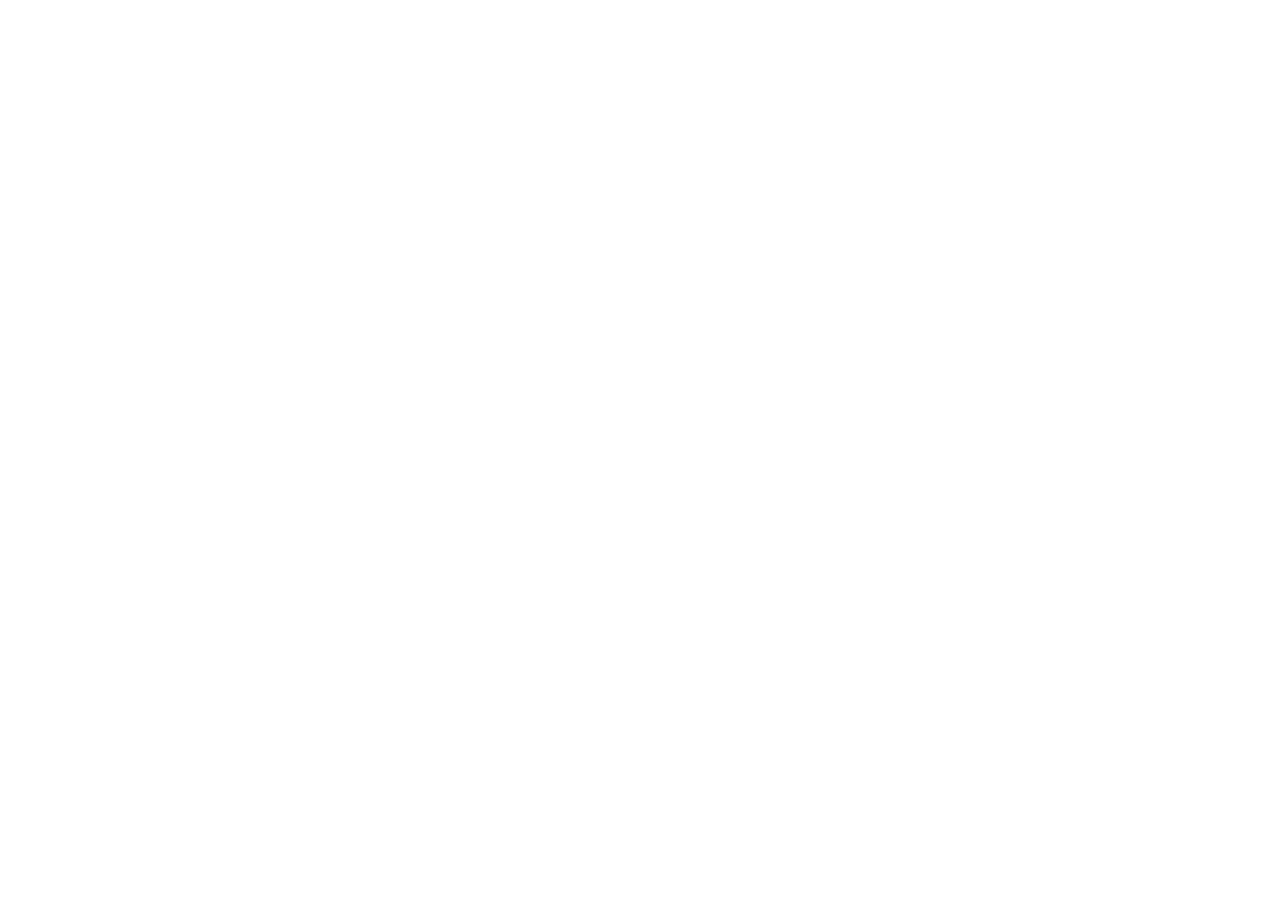
==== A3/index.html @ 564e5722 "a3base" ====
<!DOCTYPE html>
<html lang="en">
<head>
    <meta charset="UTF-8">
    <meta name="viewport" content="width=device-width, initial-scale=1.0">
    <title>The Story of C.L. Wragge</title>

<!-- Base reset and customised stylesheet links -->
    <link rel="stylesheet" href="reset.css" />
    <link rel="stylesheet" href="style.css" />
<!-- Defer ensures execution after DOM parsing -->
    <script src="script.js" defer></script>
</head>
<body>
    
</body>
</html>
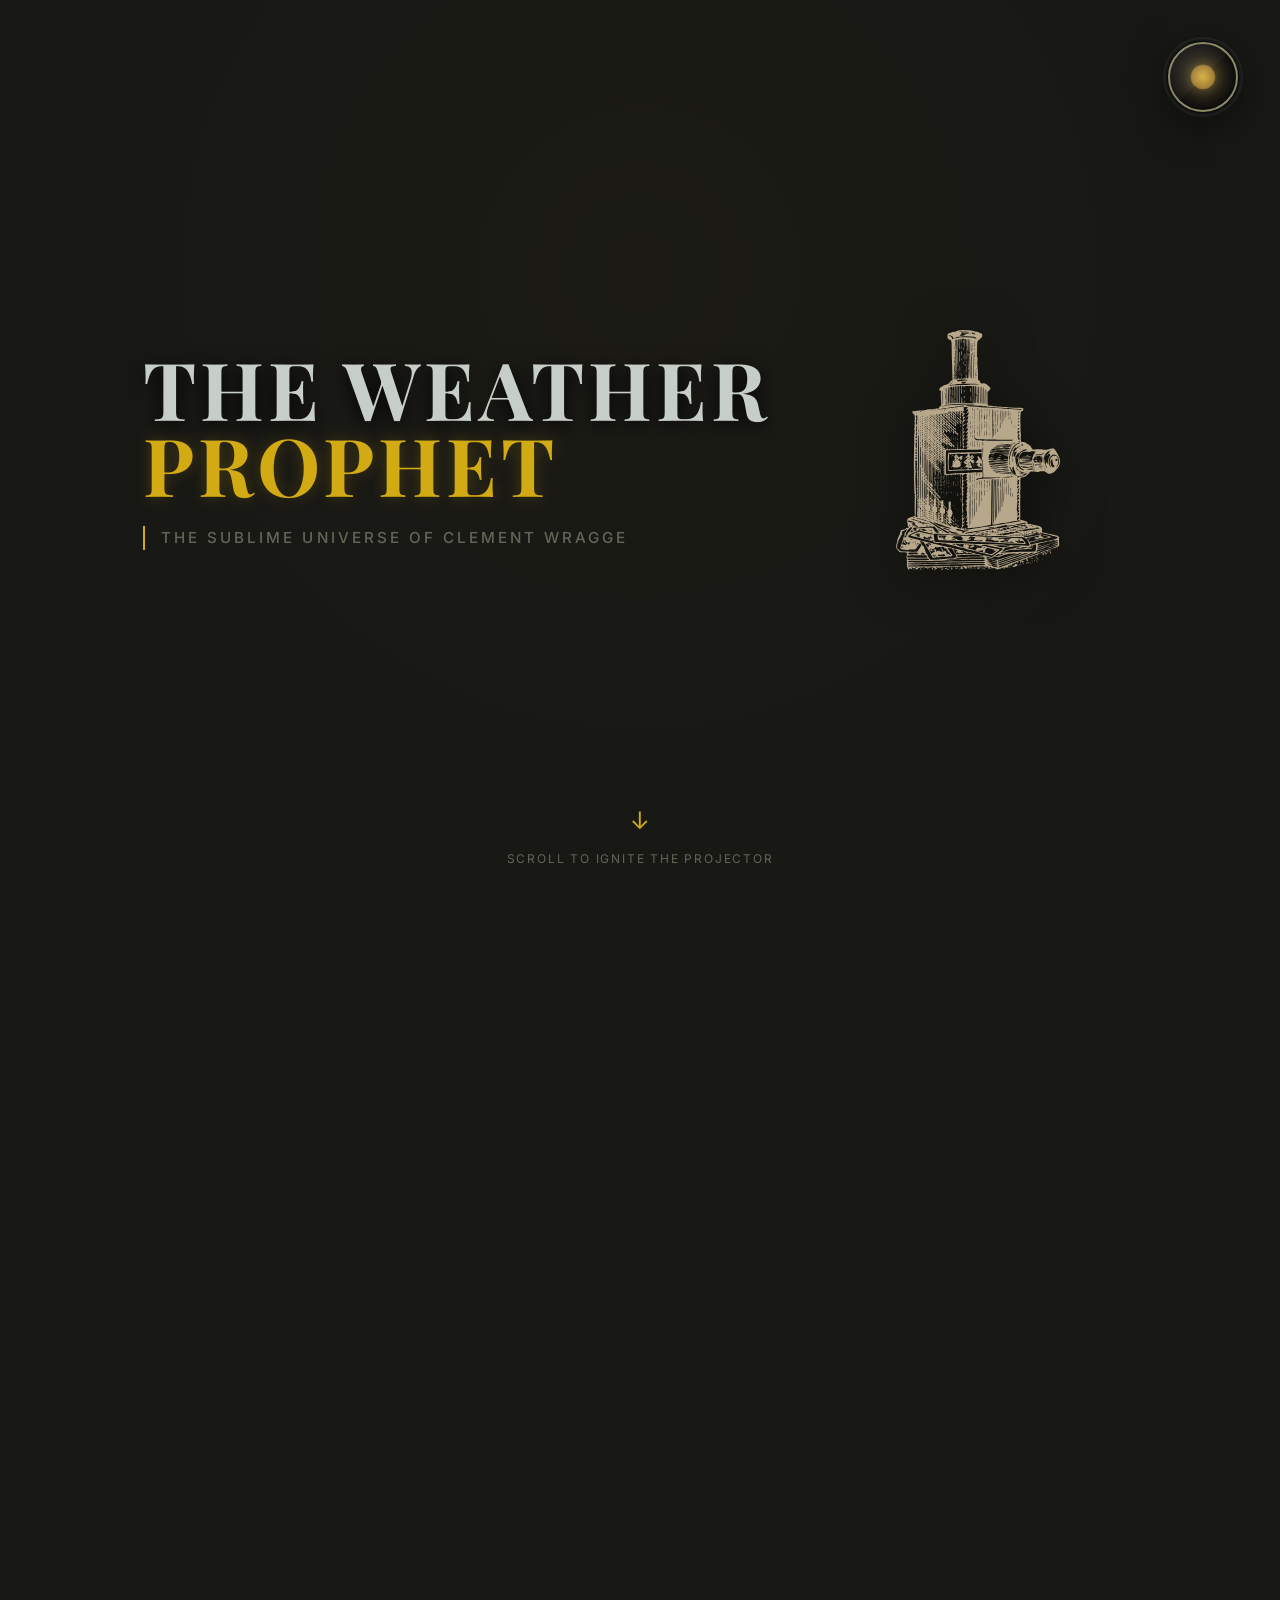
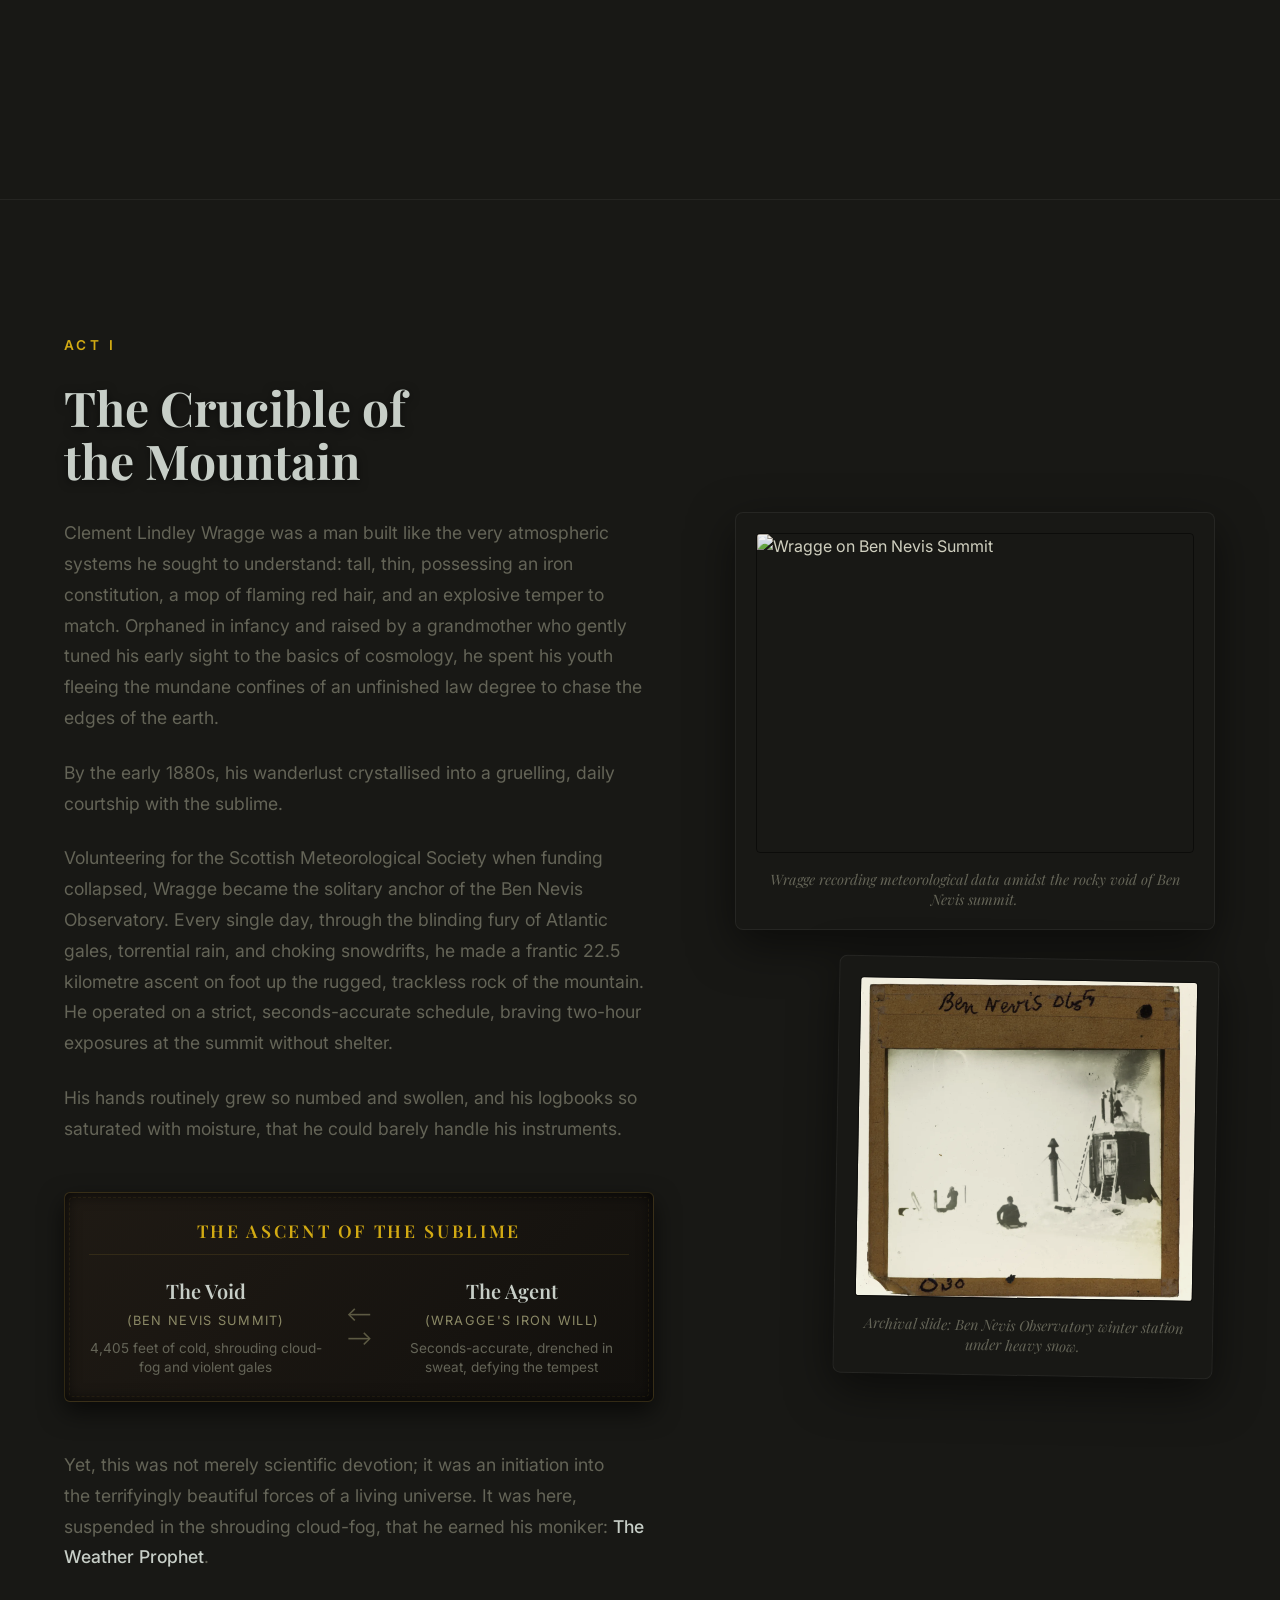
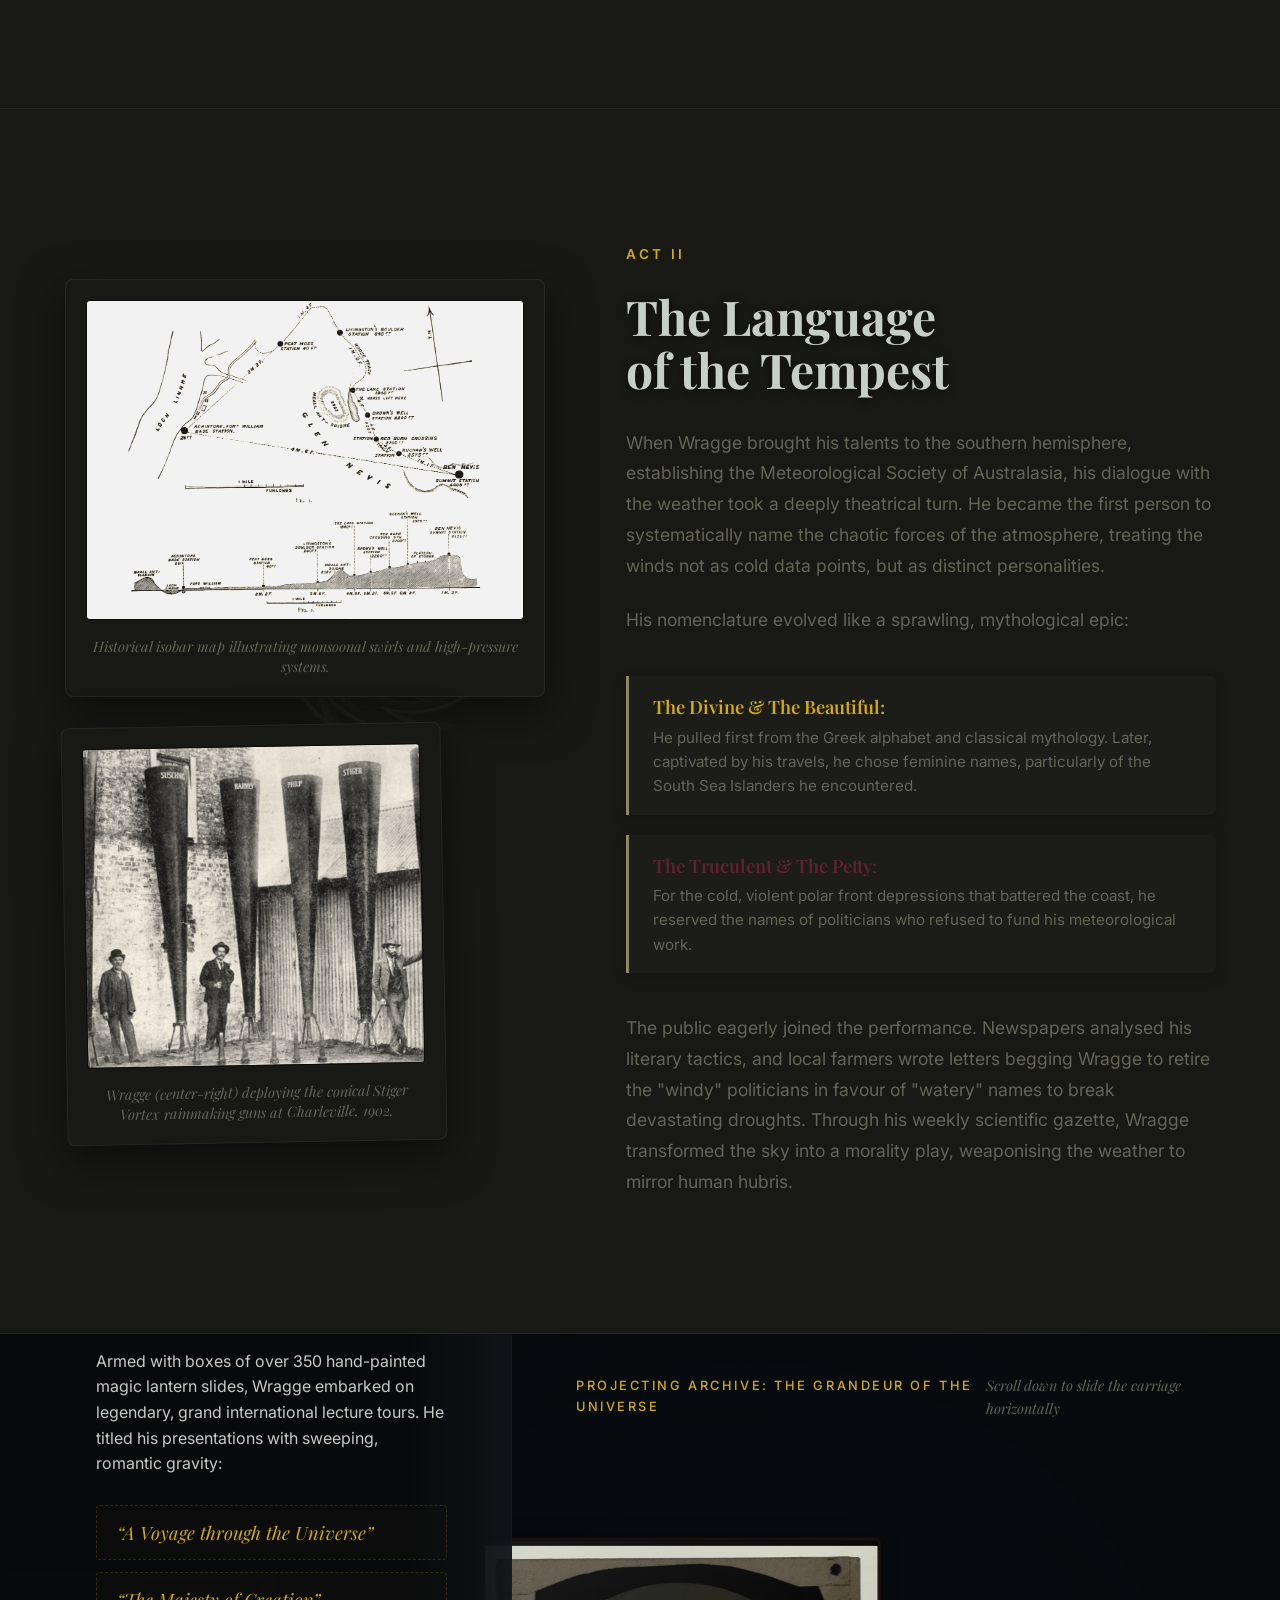
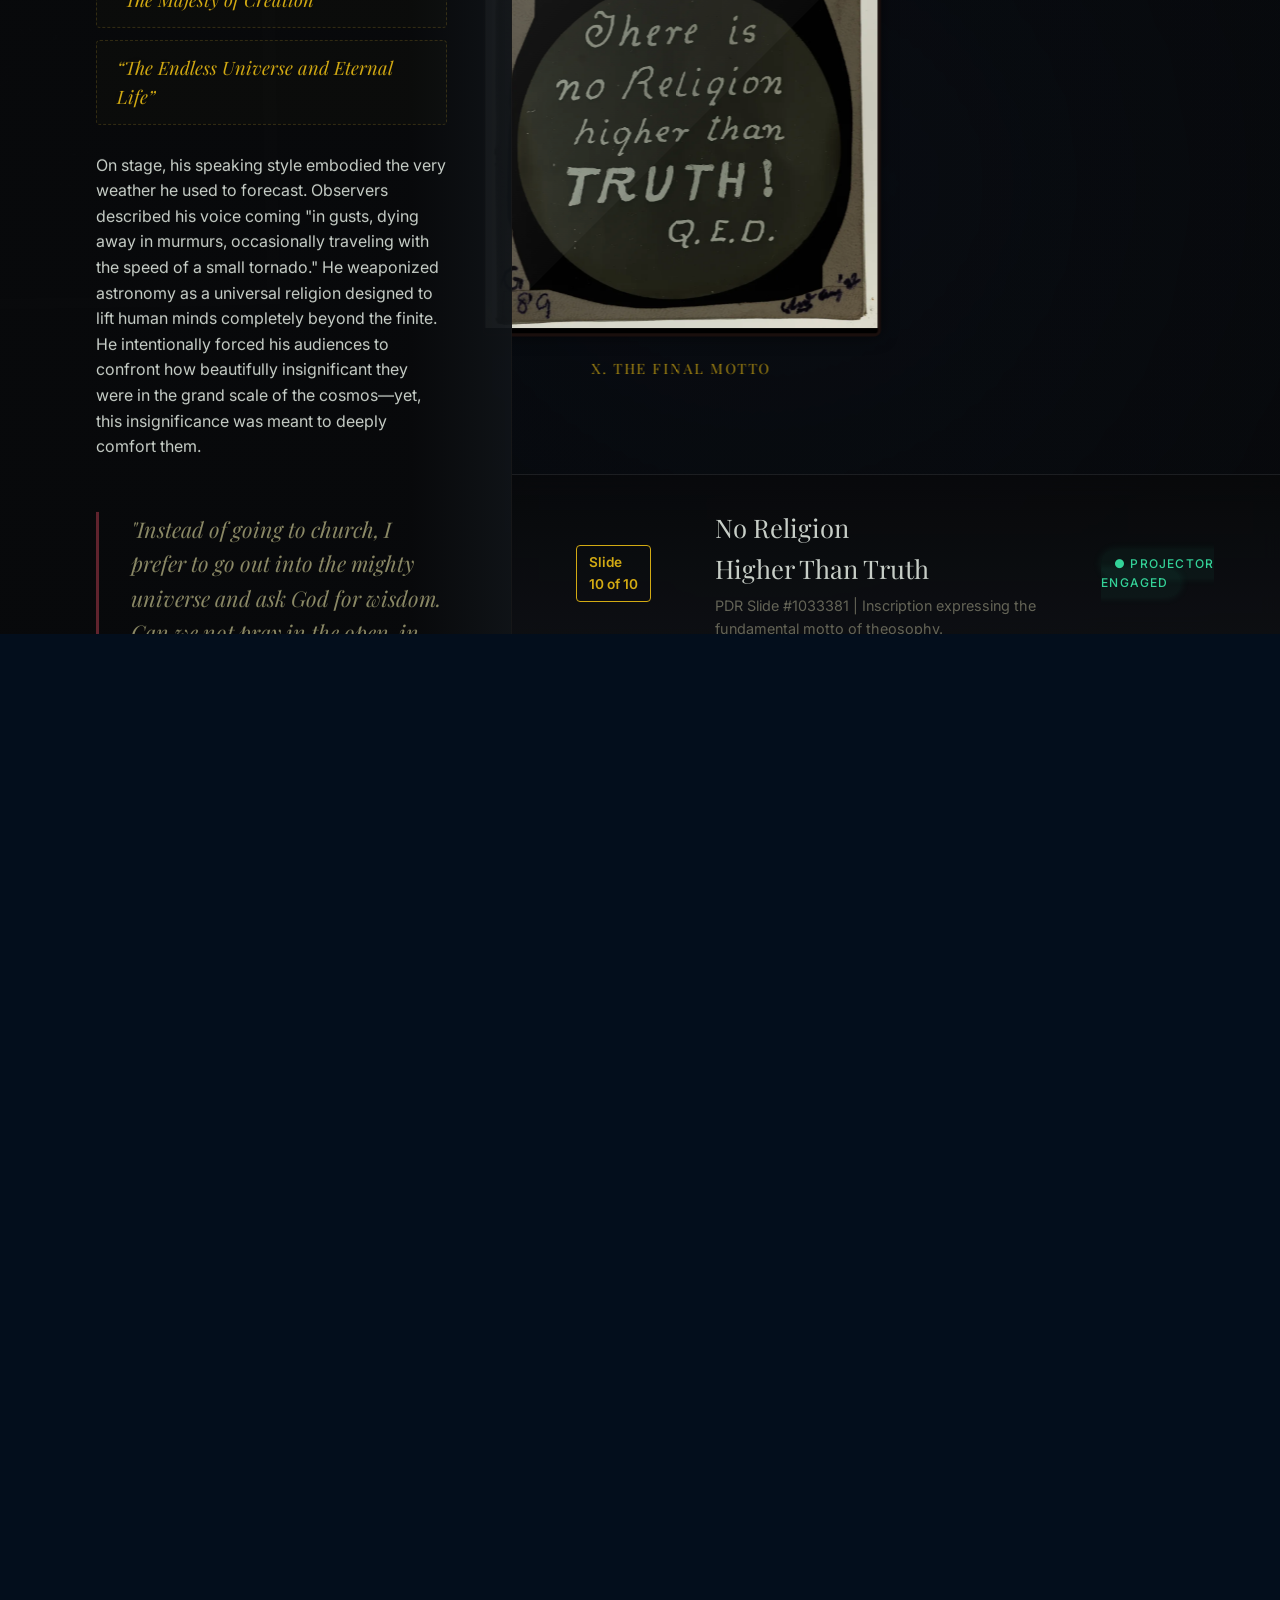
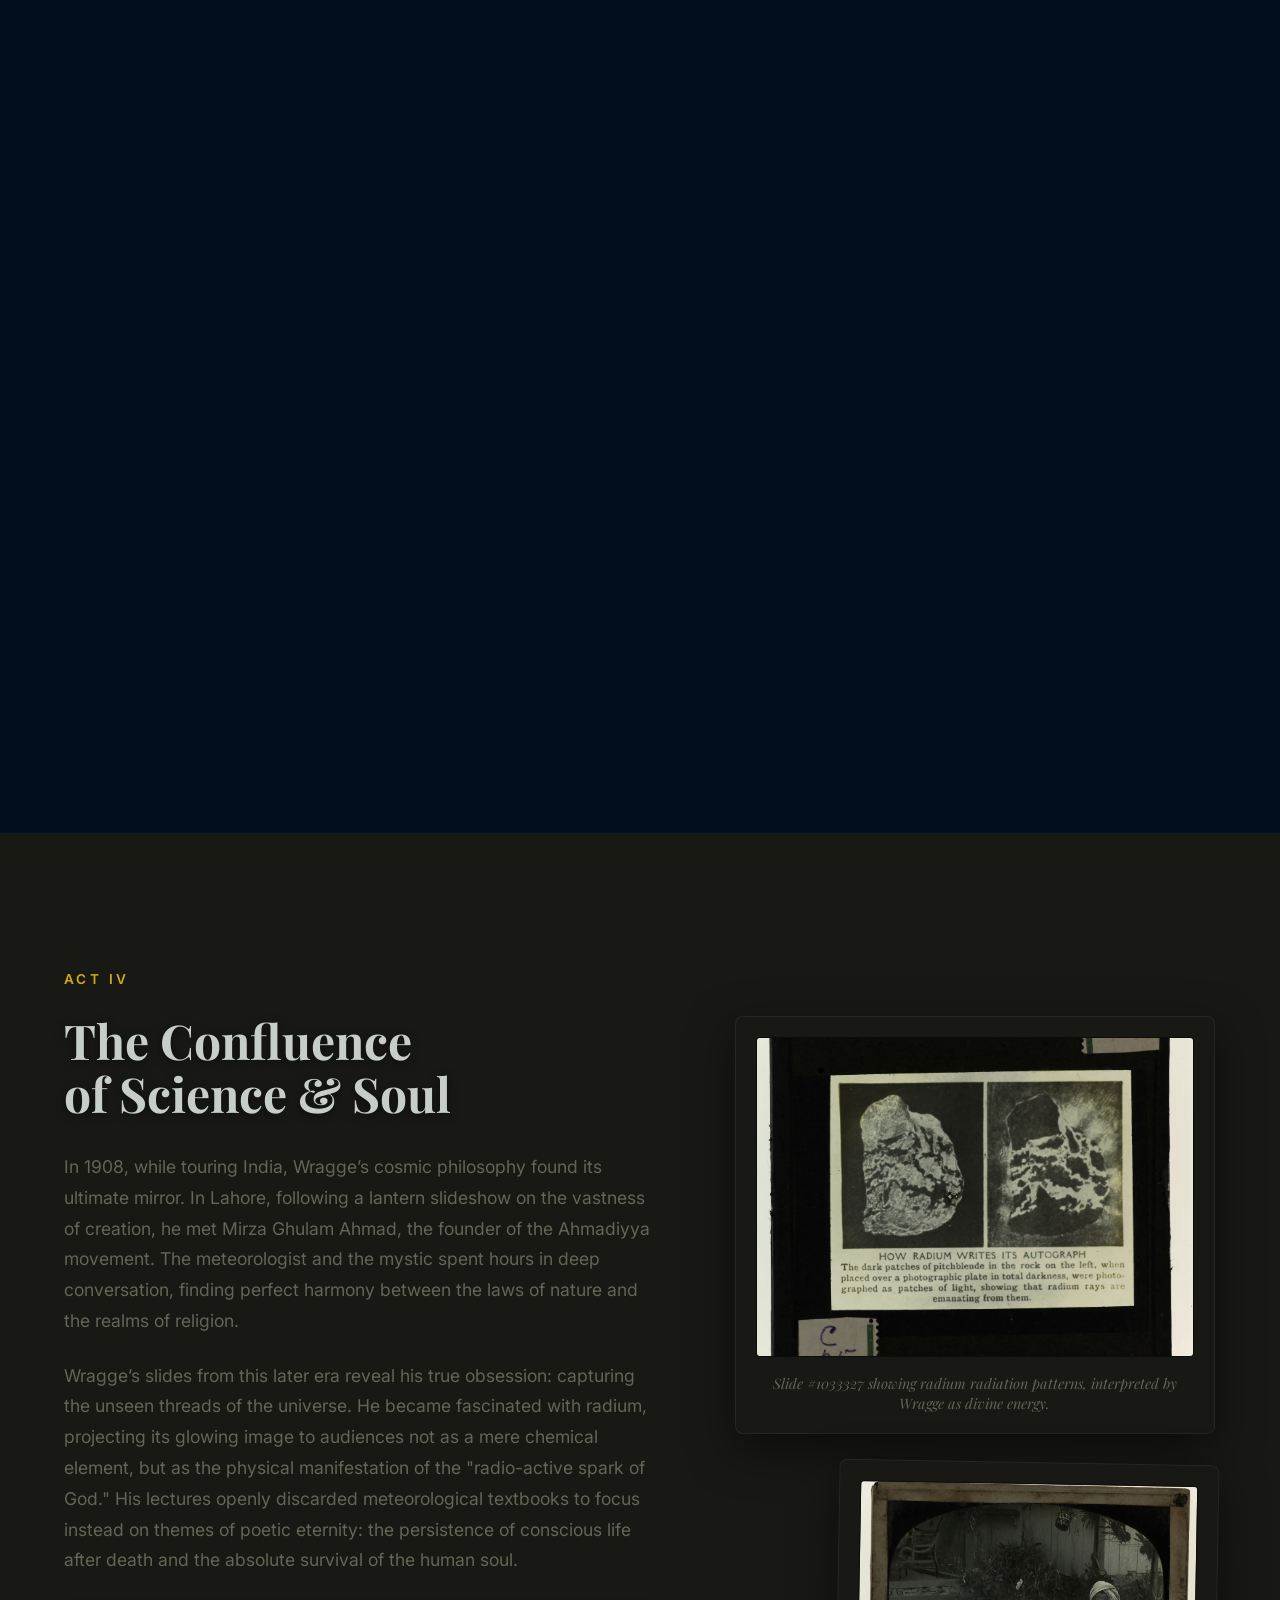
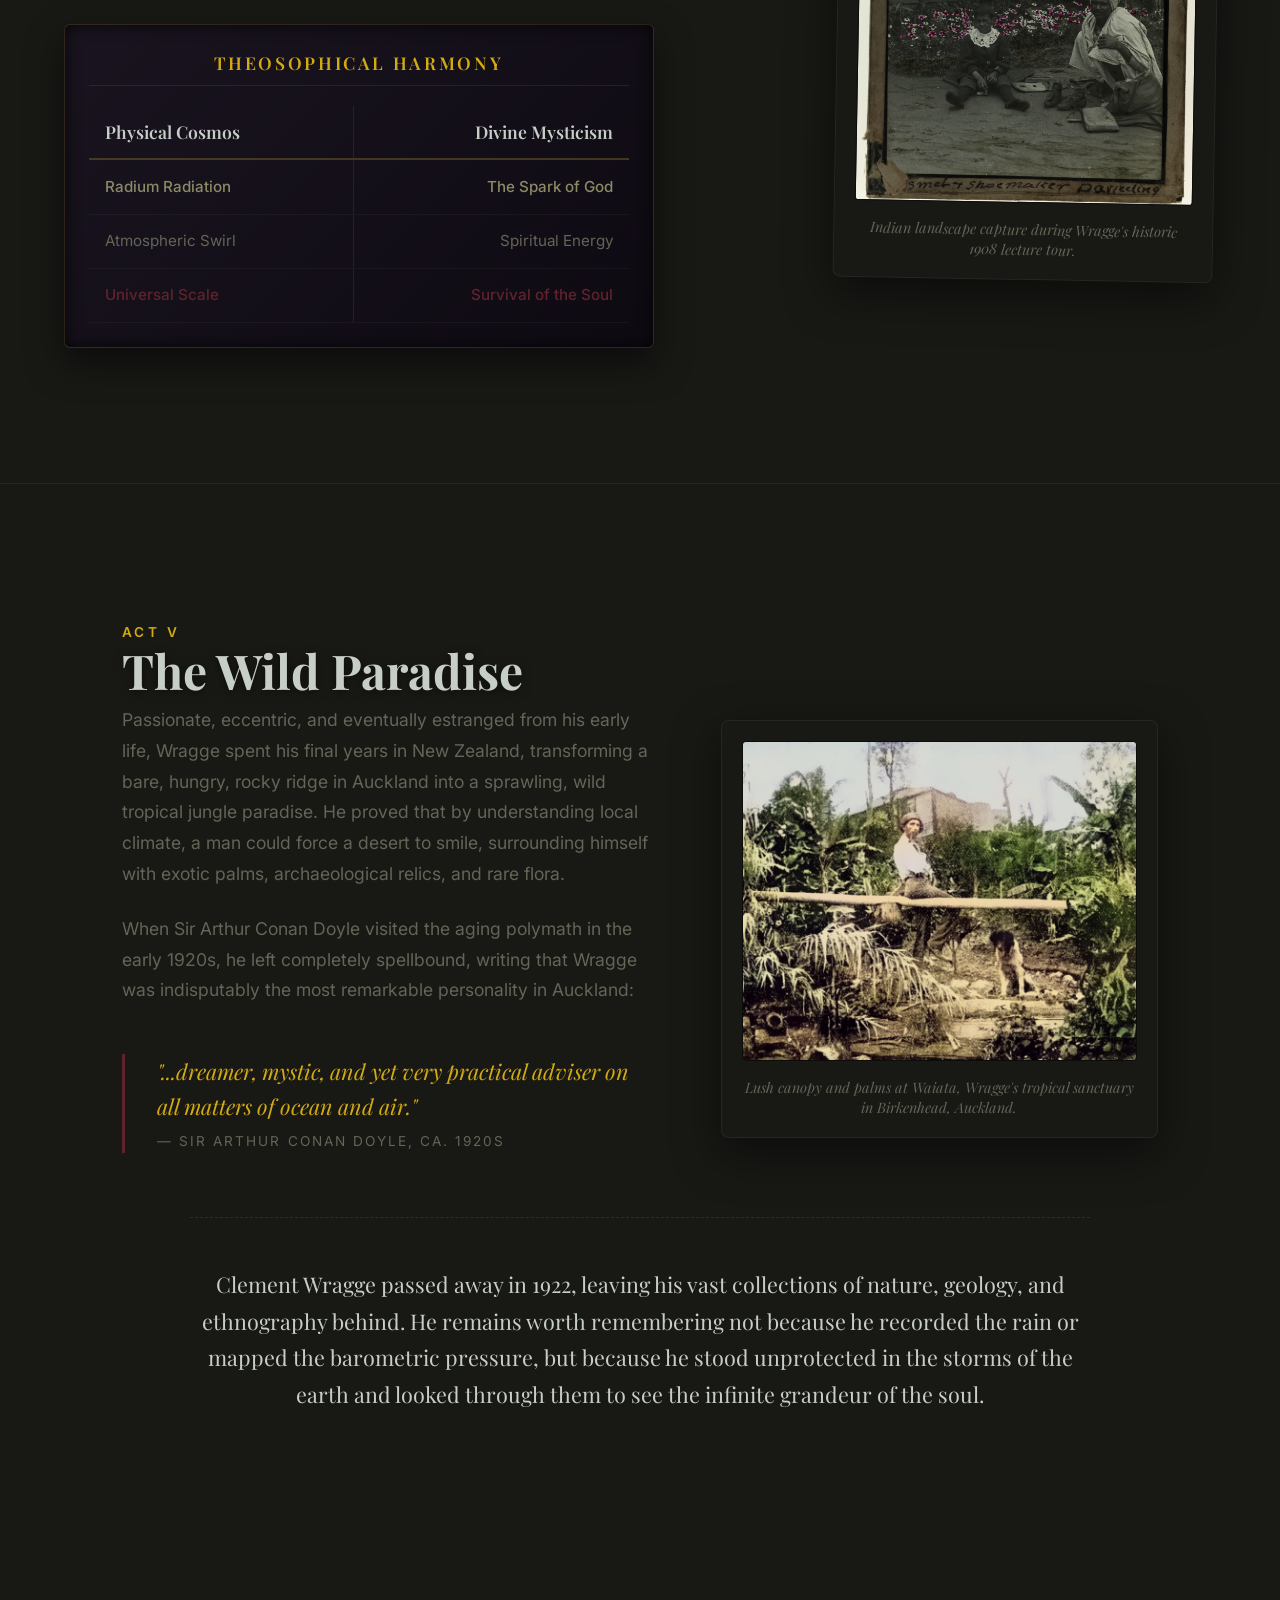
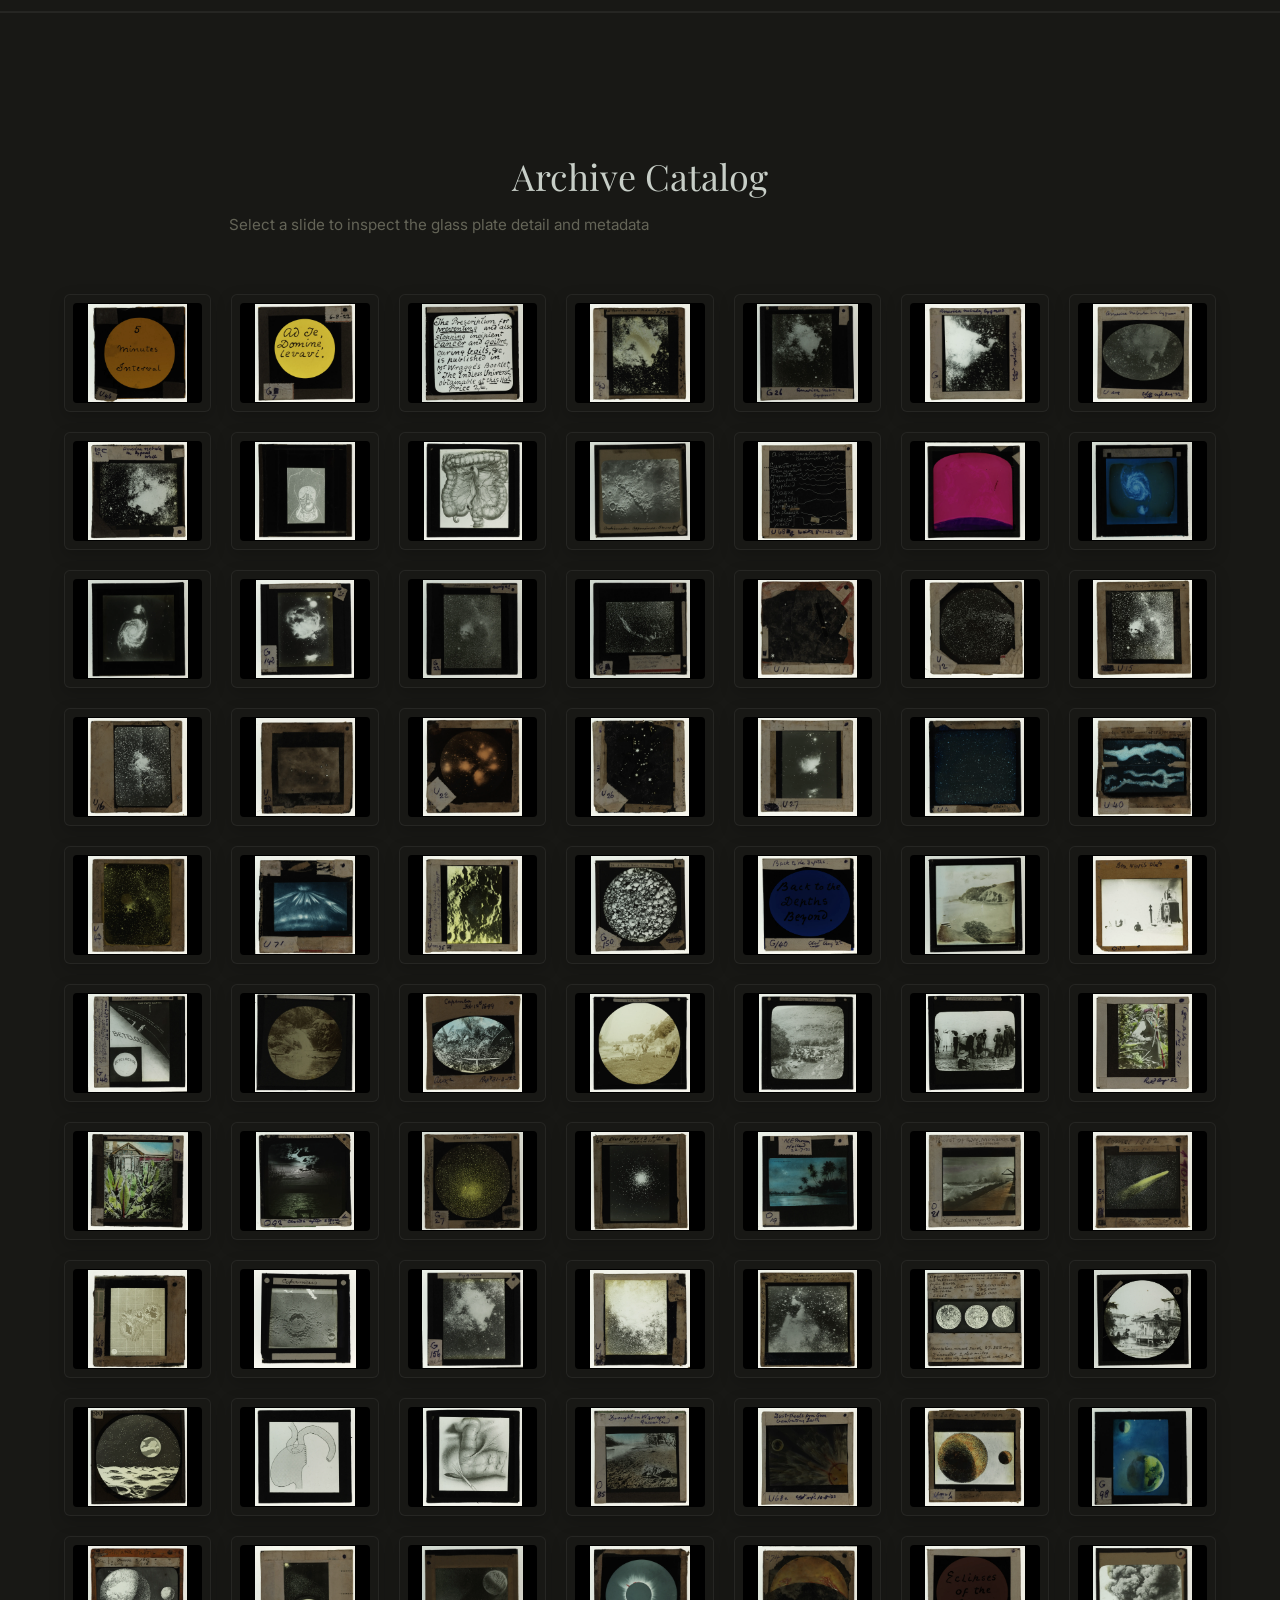
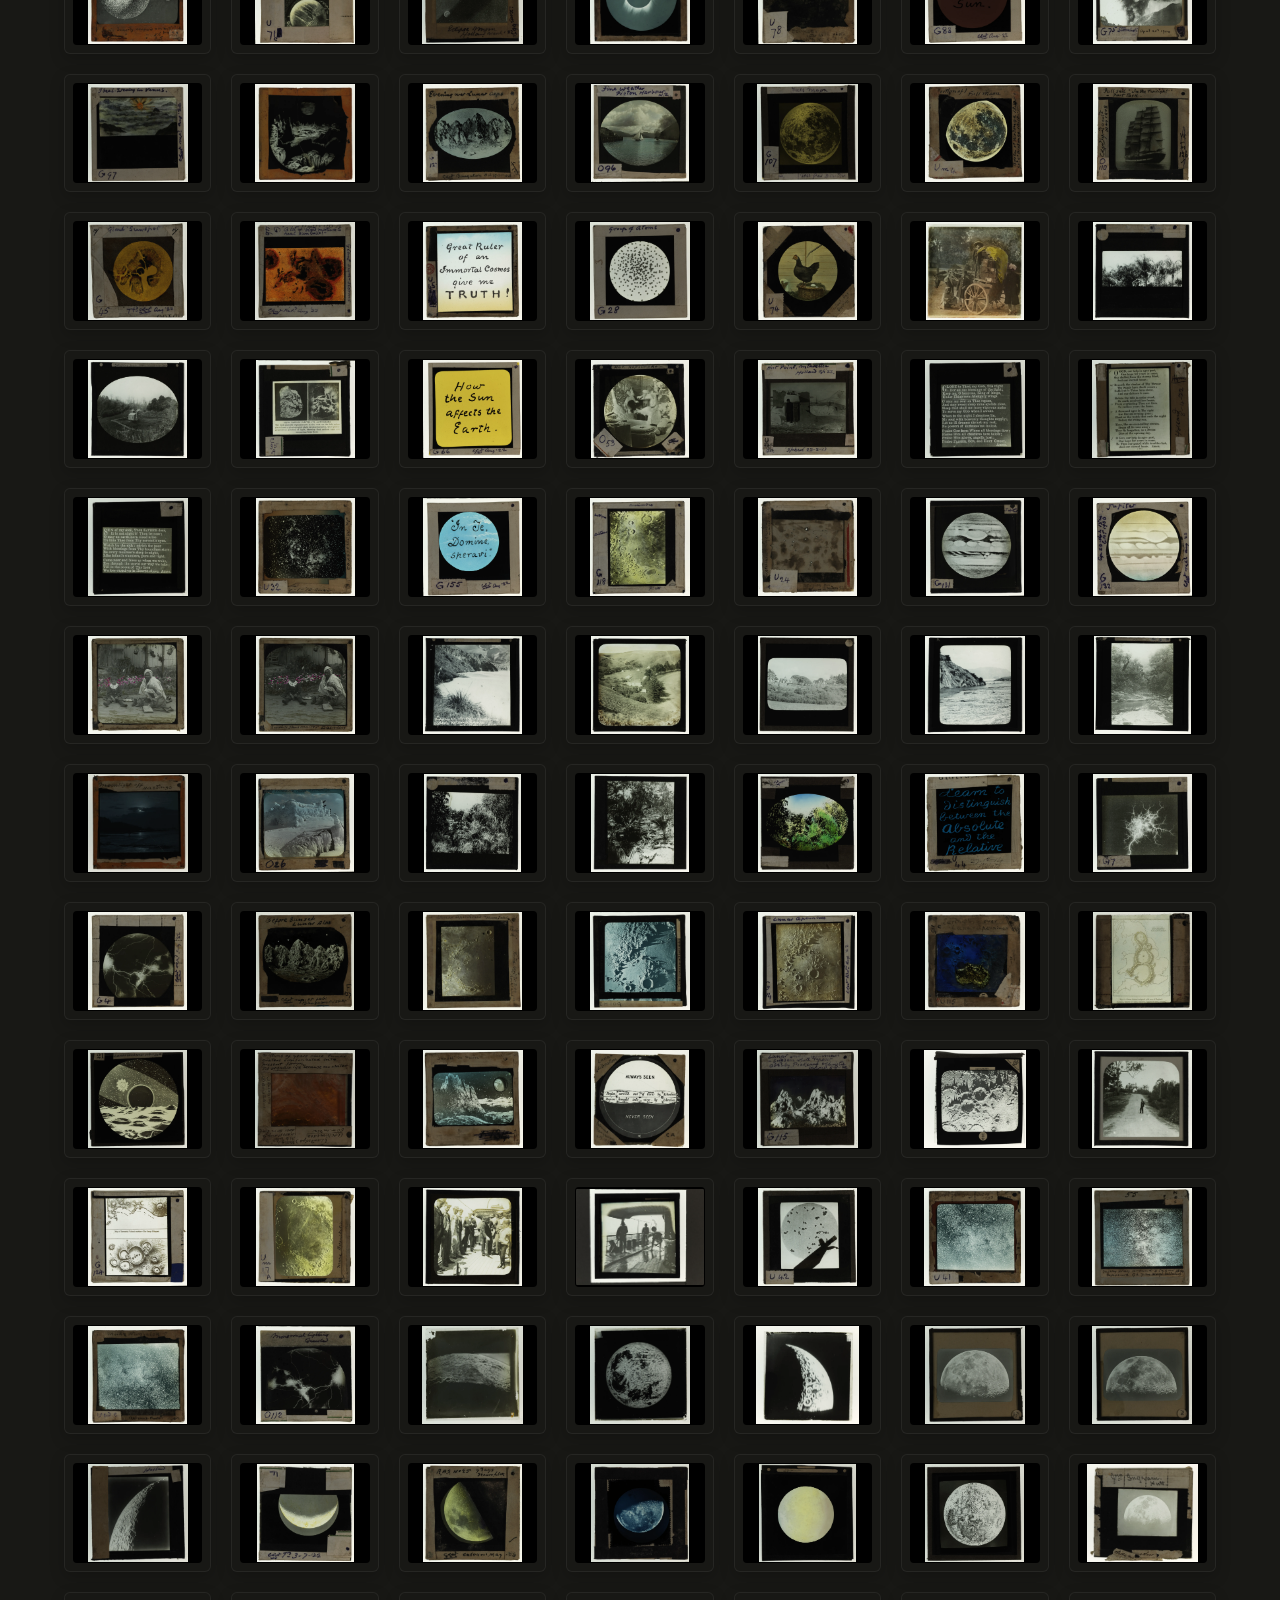
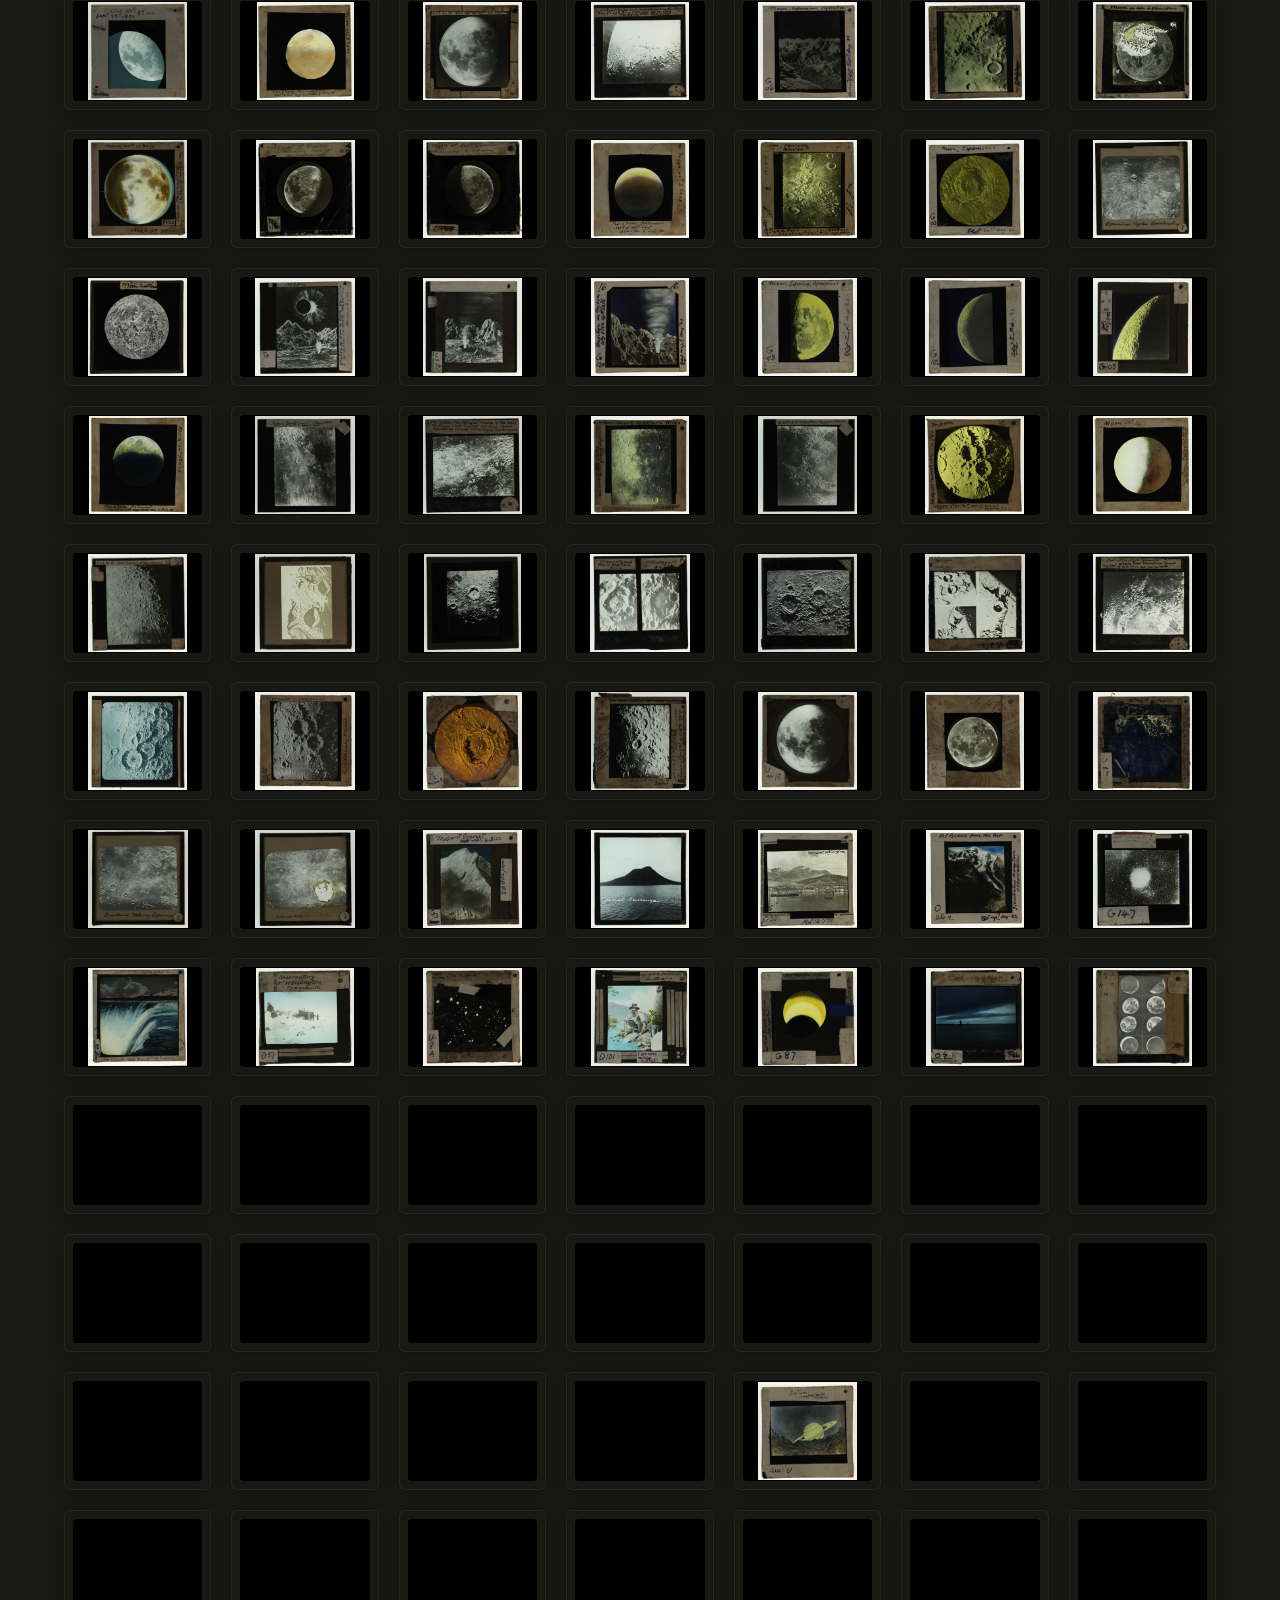
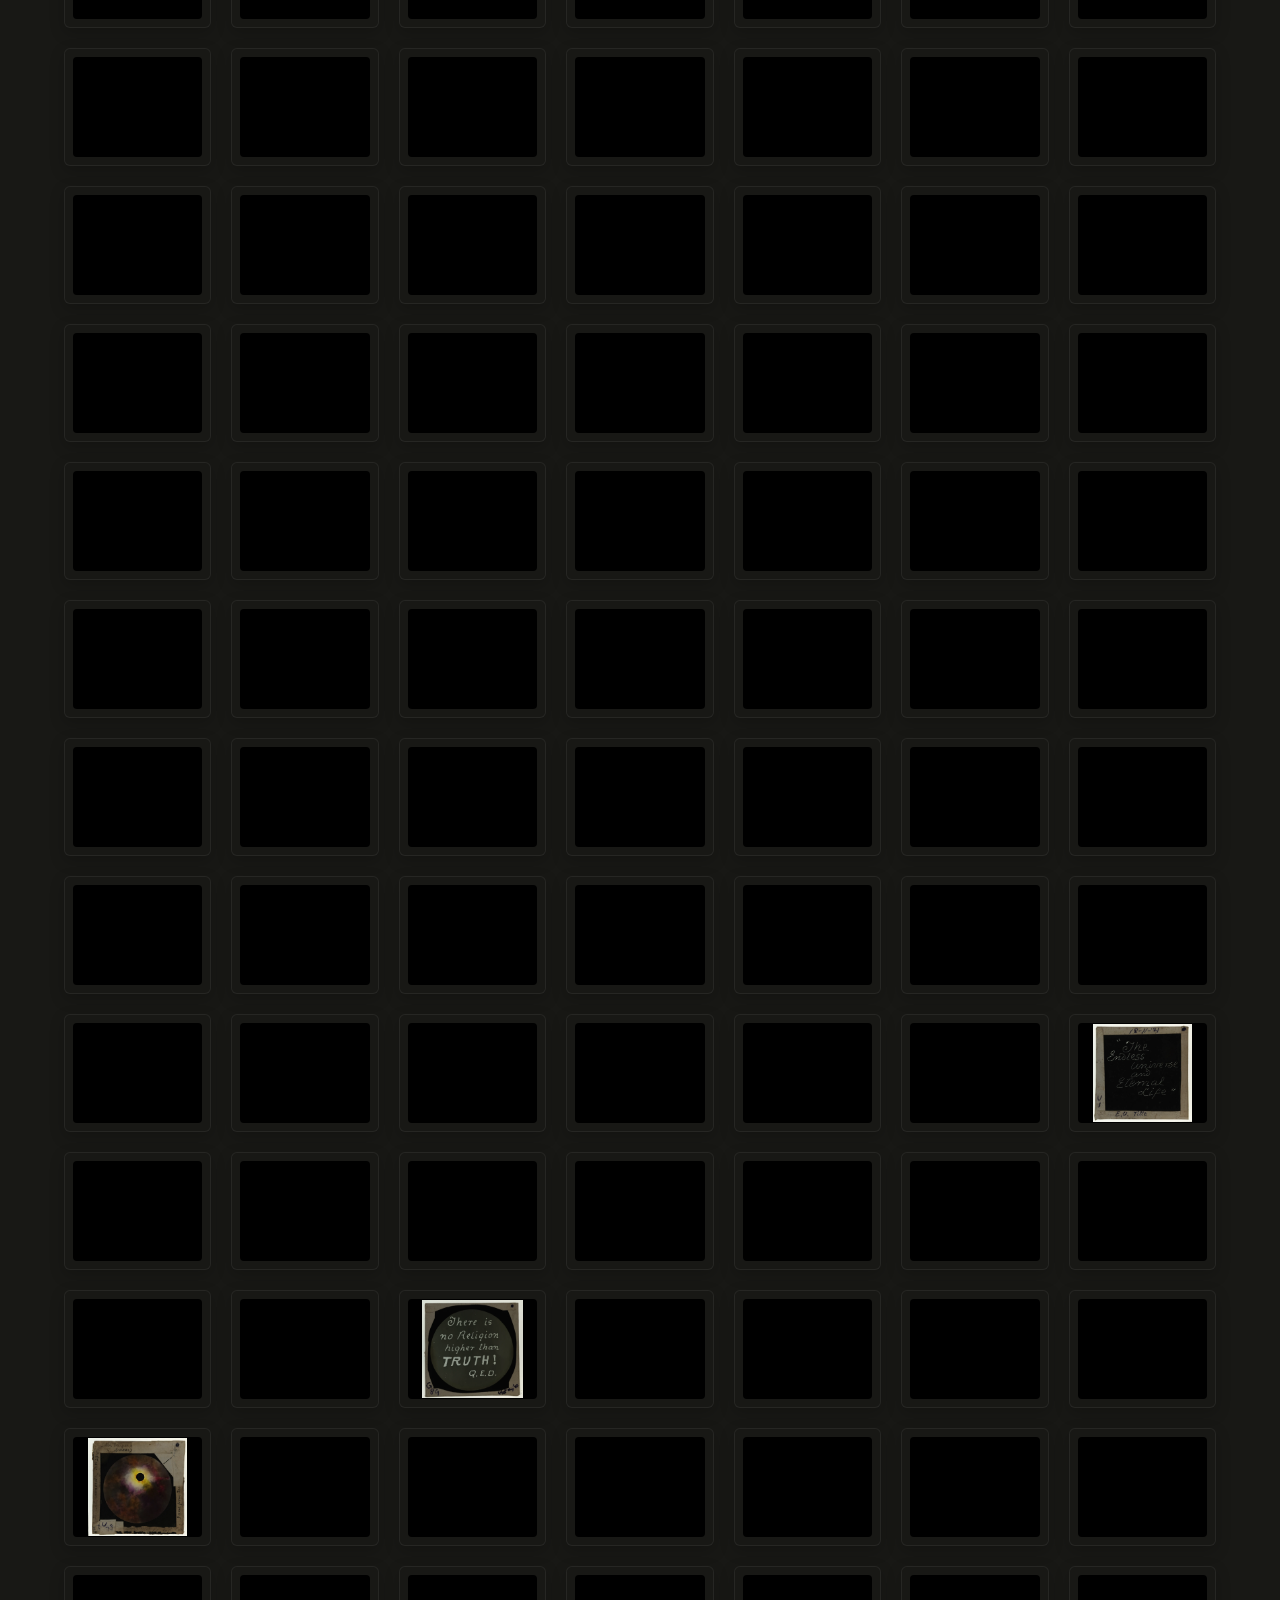
==== commit 71f9d92e: "a3prep" ====
--- a/A3/index.html
+++ b/A3/index.html
@@ -1,17 +1,515 @@
 <!DOCTYPE html>
 <html lang="en">
 <head>
-    <meta charset="UTF-8">
-    <meta name="viewport" content="width=device-width, initial-scale=1.0">
-    <title>The Story of C.L. Wragge</title>
-
-<!-- Base reset and customised stylesheet links -->
-    <link rel="stylesheet" href="reset.css" />
-    <link rel="stylesheet" href="style.css" />
-<!-- Defer ensures execution after DOM parsing -->
-    <script src="script.js" defer></script>
+  <!-- 
+    References:
+    - MDN HTML <head> Element: https://developer.mozilla.org/en-US/docs/Web/HTML/Element/head
+    - W3Schools HTML Head: https://www.w3schools.com/html/html_head.asp
+    - MDN Metadata in HTML: https://developer.mozilla.org/en-US/docs/Web/HTML/Element/meta
+    - W3Schools HTML Meta Tag: https://www.w3schools.com/tags/tag_meta.asp
+  -->
+  <meta charset="UTF-8">
+  <meta name="viewport" content="width=device-width, initial-scale=1.0">
+  <title>The Inclement Wragge: A Magic Lantern Archive</title>
+  <meta name="description" content="An interactive biographical archive of Clement Lindley Wragge, utilizing his vintage Magic Lantern slide collection to tell the story of his weather forecasting and cosmic lectures.">
+  <link rel="stylesheet" href="reset.css">
+  <link rel="stylesheet" href="style.css">
 </head>
+<!-- 
+  ========================================================================
+  DESIGN INTENT & CONTEXTUAL COMMENTARY
+  ========================================================================
+  
+  CONTEXTUAL INSPIRATION & ACTION SELECTION:
+  This prototype uses the vertical "Scroll" action to drive a sequential,
+  immersive biography of Clement Lindley Wragge (1852-1922) and display
+  his historic hand-colored "Lantern Slides" from the Public Domain Review.
+  The Magic Lantern slide projector was the 19th-century precursor to modern
+  cinema and digital slideshows. Projections occurred in darkened rooms, 
+  sequentially fading from one slide to the next using mechanical levers 
+  and light shutters. By mapping the user's vertical scroll to slide cross-fades
+  and horizontal translations, the interaction mirrors the mechanical pace 
+  and physical feel of advancing slides in a vintage projector.
+  
+  STYLE & AESTHETIC CHOICES:
+  1. Color Palette: The dark, high-contrast palette (#0b0c0e background) mimics
+     the atmospheric darkness of a Victorian lecture hall. The slide borders 
+     are styled like physical wooden slide mounts, and the images themselves 
+     glow, evoking the bright projection lamp cutting through dust.
+  2. Typography: Classic, high-contrast serif typeface headers (system Georgia/Garamond)
+     pay homage to 19th-century scientific publications. Clean, spaced sans-serif 
+     copy is used for the body to maintain excellent legibility on screens.
+  3. Visual Feedback: Hover effects on cards recreate lens refraction glare,
+     enforcing a tactile feel. A custom "brass scrollbar" suggests a dial on the 
+     projector itself.
+     
+  CHALLENGES & FUTURE PROJECTIONS:
+  - Scroll Synchronization: A main hurdle in vanilla scrollytelling is layout 
+    thrashing when calculating positioning. We solve this by limiting DOM writes 
+    to CSS properties (transforms, opacities) interpolated via requestAnimationFrame.
+  - Future Scale: Integrating this prototype into a larger educational archive 
+    could benefit from progressive loading/lazy-loading of the slide assets 
+    (with 300+ slides available) and utilizing CSS view-transitions to morph 
+    slides smoothly between detail pages.
+  ========================================================================
+-->
 <body>
+
+  <!-- Floating Magic Lantern Progress Indicator & Scroll-to-Top Lens -->
+  <div class="floating-lantern-lens" id="scroll-progress-lens" role="button" aria-label="Scroll to Top / Progress Indicator">
+    <svg class="progress-ring-svg" width="90" height="90">
+      <circle class="progress-ring-bg" cx="45" cy="45" r="38" />
+      <circle class="progress-ring-fill" id="progress-ring-fill" cx="45" cy="45" r="38" />
+    </svg>
+    <div class="lens-inner-glass">
+      <div class="lens-glowing-aperture"></div>
+      <div class="glass-glare"></div>
+    </div>
+  </div>
+
+  <!-- Background Ambient Projector Beam Overlay -->
+  <div class="projector-ambient-light" id="projector-beam"></div>
+
+  <!-- Hero Section: Setting the Atmosphere (Scroll Y: 0px - 1000px) -->
+  <header class="hero-section">
+    <div class="hero-container">
+      <!-- Title Header on the Left -->
+      <div class="hero-title-wrapper" id="hero-text">
+        <h1 class="hero-title-clean">THE WEATHER<br><span class="accent-title">PROPHET</span></h1>
+        <p class="hero-kicker-clean">The Sublime Universe of Clement Wragge</p>
+      </div>
+
+      <!-- Magic Lantern Graphic on the Right -->
+      <div class="hero-lantern-wrapper" id="hero-lantern-container">
+        <img src="imageAssets/magiclantern.svg" alt="Magic Lantern Projector" class="magic-lantern-graphic">
+        <!-- The Projected Light Cone element originating from the lens -->
+        <div class="projector-light-cone-wrapper" id="hero-light-cone">
+          <div class="projector-light-cone"></div>
+        </div>
+      </div>
+
+      <!-- Scroll Indicator at bottom -->
+      <div class="scroll-indicator" id="hero-scroll-indicator">
+        <span class="scroll-arrow">↓</span>
+        <span class="scroll-text">Scroll to ignite the projector</span>
+      </div>
+    </div>
+  </header>
+
+  <!-- Narrative Act I: The Crucible of the Mountain -->
+  <section id="act1" class="narrative-act act-mountain">
+    <div class="act-container">
+      <div class="act-grid-split">
+        <div class="act-text-column">
+          <span class="act-label">Act I</span>
+          <h2 class="act-title">The Crucible of the Mountain</h2>
+          <p>
+            Clement Lindley Wragge was a man built like the very atmospheric systems he sought to understand: tall, thin, possessing an iron constitution, a mop of flaming red hair, and an explosive temper to match. Orphaned in infancy and raised by a grandmother who gently tuned his early sight to the basics of cosmology, he spent his youth fleeing the mundane confines of an unfinished law degree to chase the edges of the earth.
+          </p>
+          <p>
+            By the early 1880s, his wanderlust crystallised into a gruelling, daily courtship with the sublime.
+          </p>
+          <p>
+            Volunteering for the Scottish Meteorological Society when funding collapsed, Wragge became the solitary anchor of the Ben Nevis Observatory. Every single day, through the blinding fury of Atlantic gales, torrential rain, and choking snowdrifts, he made a frantic 22.5 kilometre ascent on foot up the rugged, trackless rock of the mountain. He operated on a strict, seconds-accurate schedule, braving two-hour exposures at the summit without shelter.
+          </p>
+          <p>
+            His hands routinely grew so numbed and swollen, and his logbooks so saturated with moisture, that he could barely handle his instruments.
+          </p>
+          
+          <!-- Ascent of the Sublime Panel -->
+          <div class="scientific-chart-panel">
+            <div class="chart-header">The Ascent of the Sublime</div>
+            <div class="chart-grid">
+              <div class="chart-col">
+                <div class="chart-label">The Void</div>
+                <div class="chart-sub">(Ben Nevis Summit)</div>
+                <div class="chart-desc">4,405 feet of cold, shrouding cloud-fog and violent gales</div>
+              </div>
+              <div class="chart-vector">
+                <span class="vector-arrow">⟵<br>⟶</span>
+              </div>
+              <div class="chart-col">
+                <div class="chart-label">The Agent</div>
+                <div class="chart-sub">(Wragge's Iron Will)</div>
+                <div class="chart-desc">Seconds-accurate, drenched in sweat, defying the tempest</div>
+              </div>
+            </div>
+          </div>
+
+          <p>
+            Yet, this was not merely scientific devotion; it was an initiation into the terrifyingly beautiful forces of a living universe. It was here, suspended in the shrouding cloud-fog, that he earned his moniker: <strong>The Weather Prophet</strong>.
+          </p>
+        </div>
+        <div class="act-visual-column">
+          <div class="visual-card">
+            <img src="updatedWebsiteNarrative.webp" alt="Wragge on Ben Nevis Summit">
+            <span class="visual-caption">Wragge recording meteorological data amidst the rocky void of Ben Nevis summit.</span>
+          </div>
+          <div class="visual-card sub-card">
+            <img src="imageAssets/magicLanterns/ben-nevis-observatory-o30-1033358_54960621390_o.webp" alt="Ben Nevis Observatory in winter">
+            <span class="visual-caption">Archival slide: Ben Nevis Observatory winter station under heavy snow.</span>
+          </div>
+        </div>
+      </div>
+    </div>
+  </section>
+
+  <!-- Narrative Act II: The Language of the Tempest -->
+  <section id="act2" class="narrative-act act-tempest">
+    <!-- Floating spin cyclone graphic -->
+    <img src="imageAssets/cyclone.svg" alt="" class="floating-cyclone-vector" id="floating-cyclone">
     
+    <div class="act-container">
+      <div class="act-grid-split reversed">
+        <div class="act-text-column">
+          <span class="act-label">Act II</span>
+          <h2 class="act-title">The Language of the Tempest</h2>
+          <p>
+            When Wragge brought his talents to the southern hemisphere, establishing the Meteorological Society of Australasia, his dialogue with the weather took a deeply theatrical turn. He became the first person to systematically name the chaotic forces of the atmosphere, treating the winds not as cold data points, but as distinct personalities.
+          </p>
+          <p>
+            His nomenclature evolved like a sprawling, mythological epic:
+          </p>
+          <ul class="theatrical-list">
+            <li>
+              <strong class="gold-text">The Divine & The Beautiful:</strong>
+              <span>He pulled first from the Greek alphabet and classical mythology. Later, captivated by his travels, he chose feminine names, particularly of the South Sea Islanders he encountered.</span>
+            </li>
+            <li>
+              <strong class="terracotta-text">The Truculent & The Petty:</strong>
+              <span>For the cold, violent polar front depressions that battered the coast, he reserved the names of politicians who refused to fund his meteorological work.</span>
+            </li>
+          </ul>
+          <p>
+            The public eagerly joined the performance. Newspapers analysed his literary tactics, and local farmers wrote letters begging Wragge to retire the "windy" politicians in favour of "watery" names to break devastating droughts. Through his weekly scientific gazette, Wragge transformed the sky into a morality play, weaponising the weather to mirror human hubris.
+          </p>
+        </div>
+        <div class="act-visual-column">
+          <div class="visual-card">
+            <img src="imageAssets/weatherMap.webp" alt="Stylized Weather Map">
+            <span class="visual-caption">Historical isobar map illustrating monsoonal swirls and high-pressure systems.</span>
+          </div>
+          <div class="visual-card sub-card">
+            <img src="imageAssets/CLWragge_with_Group_StateLibQld_2_65859_Battery_of_Stiger_Vortex_rain-making_guns_at_Charleville,_1902.jpg" alt="Stiger Vortex Guns at Charleville">
+            <span class="visual-caption">Wragge (center-right) deploying the conical Stiger Vortex rainmaking guns at Charleville, 1902.</span>
+          </div>
+        </div>
+      </div>
+    </div>
+  </section>
+
+  <!-- Narrative Act III: The Lantern Lectures and the Inner Climate -->
+  <section id="act3" class="act-lectures">
+    <div class="lectures-sticky-container">
+      <div class="lecture-hall-bg"></div>
+      
+      <!-- Left Column: Scrolling Text Narrative -->
+      <div class="lectures-text-column" id="lectures-text-container">
+        <div class="lectures-text-scrollable" id="lectures-text-scrollable">
+          <span class="act-label">Act III</span>
+          <h2 class="act-title">The Lantern Lectures & the Inner Climate</h2>
+          <p>
+            By the turn of the century, Wragge’s gaze shifted definitively inward. He became deeply attuned to the mystical current of the inner world, aligning his life with <strong>Theosophy</strong> and the study of the occult. For Wragge, there was no division between the telescope and the soul; science and spirituality were fundamentally connected to the same underlying divinity.
+          </p>
+          <p>
+            Armed with boxes of over 350 hand-painted magic lantern slides, Wragge embarked on legendary, grand international lecture tours. He titled his presentations with sweeping, romantic gravity:
+          </p>
+          <ul class="lecture-titles-list">
+            <li>“A Voyage through the Universe”</li>
+            <li>“The Majesty of Creation”</li>
+            <li>“The Endless Universe and Eternal Life”</li>
+          </ul>
+          <p>
+            On stage, his speaking style embodied the very weather he used to forecast. Observers described his voice coming "in gusts, dying away in murmurs, occasionally traveling with the speed of a small tornado." He weaponized astronomy as a universal religion designed to lift human minds completely beyond the finite. He intentionally forced his audiences to confront how beautifully insignificant they were in the grand scale of the cosmos—yet, this insignificance was meant to deeply comfort them.
+          </p>
+          <blockquote class="lecture-quote">
+            "Instead of going to church, I prefer to go out into the mighty universe and ask God for wisdom. Can we not pray in the open, in the forests, and by the rivers?"
+            <span class="quote-author">— Clement Wragge, 1908</span>
+          </blockquote>
+        </div>
+      </div>
+
+      <!-- Right Column: Slide Gallery Carousel -->
+      <div class="lectures-gallery-column">
+        <!-- Interactive Instructions Overlay -->
+        <div class="gallery-header">
+          <span class="gallery-label">Projecting Archive: The Grandeur of the Universe</span>
+          <div class="carousel-navigation-hint">Scroll down to slide the carriage horizontally</div>
+        </div>
+
+        <!-- Horizontal Carriage Track -->
+        <div class="slide-track-wrapper">
+          <div class="slide-track" id="slide-track">
+            
+            <!-- Slide 1 -->
+            <div class="lantern-slide-card" data-slide-index="0" data-title="A Cosmos of Truth" data-meta="PDR Slide #1033304 | Inscription: 'Great ruler of an immortal cosmos, give me truth.'">
+              <div class="slide-wood-frame">
+                <div class="slide-glass-aperture">
+                  <img src="imageAssets/magicLanterns/great-ruler-of-an-immortal-cosmos-give-me-truth-1033304_54960616290_o.webp" alt="Great ruler of an immortal cosmos, give me truth.">
+                  <div class="glass-glare"></div>
+                </div>
+              </div>
+              <div class="slide-label">I. Cosmic Invocation</div>
+            </div>
+
+            <!-- Slide 2 -->
+            <div class="lantern-slide-card" data-slide-index="1" data-title="Saturn from Satellite" data-meta="PDR Slide #1033200 | Inscription: 'Saturn from satellite local.' Hand-painted celestial perspective.">
+              <div class="slide-wood-frame">
+                <div class="slide-glass-aperture">
+                  <img src="imageAssets/magicLanterns/saturn-from-satellite-1033200_54960306316_o.webp" alt="Saturn from satellite local">
+                  <div class="glass-glare"></div>
+                </div>
+              </div>
+              <div class="slide-label">II. Planetary Vistas</div>
+            </div>
+
+            <!-- Slide 3 -->
+            <div class="lantern-slide-card" data-slide-index="2" data-title="Archimedes & Lunar Apennines" data-meta="PDR Slide #1033421 | Detail of the lunar surface craters and mountain ridges.">
+              <div class="slide-wood-frame">
+                <div class="slide-glass-aperture">
+                  <img src="imageAssets/magicLanterns/archimedes-apennines-1033421_54959434557_o.webp" alt="Archimedes lunar Apennines">
+                  <div class="glass-glare"></div>
+                </div>
+              </div>
+              <div class="slide-label">III. Lunar Topography</div>
+            </div>
+
+            <!-- Slide 4 -->
+            <div class="lantern-slide-card" data-slide-index="3" data-title="Dust Shoals & Solar Storms" data-meta="PDR Slide #1033190 | Inscription: 'Dust shoals from the sun bombarding the earth.'">
+              <div class="slide-wood-frame">
+                <div class="slide-glass-aperture">
+                  <img src="imageAssets/magicLanterns/dust-shoals-from-the-sun-bombarding-the-earth-u68a-1033190_54960606035_o.webp" alt="Dust shoals bombarding the earth">
+                  <div class="glass-glare"></div>
+                </div>
+              </div>
+              <div class="slide-label">IV. Solar Bombardment</div>
+            </div>
+
+            <!-- Slide 5 -->
+            <div class="lantern-slide-card" data-slide-index="4" data-title="Monsoonal Lightning, Queensland" data-meta="PDR Slide #1033329 | Rare photograph capturing storm electricity in Queensland, Australia.">
+              <div class="slide-wood-frame">
+                <div class="slide-glass-aperture">
+                  <img src="imageAssets/magicLanterns/monsoonal-ligtening-queensland-o112-1033329_54960564689_o.webp" alt="Monsoonal lightning Queensland">
+                  <div class="glass-glare"></div>
+                </div>
+              </div>
+              <div class="slide-label">V. Atmospheric Electricity</div>
+            </div>
+
+            <!-- Slide 6 -->
+            <div class="lantern-slide-card" data-slide-index="5" data-title="Total Solar Eclipse" data-meta="PDR Slide #1033185 | Corona of the Sun during a total solar eclipse, late 19th century.">
+              <div class="slide-wood-frame">
+                <div class="slide-glass-aperture">
+                  <img src="imageAssets/magicLanterns/total-eclipse-u73-1033185_54960478578_o.webp" alt="Total Solar Eclipse">
+                  <div class="glass-glare"></div>
+                </div>
+              </div>
+              <div class="slide-label">VI. The Solar Corona</div>
+            </div>
+
+            <!-- Slide 7 -->
+            <div class="lantern-slide-card" data-slide-index="6" data-title="Radium's Autograph" data-meta="PDR Slide #1033327 | Inscription: 'How radium writes its autograph.' Illustrating radiant particles.">
+              <div class="slide-wood-frame">
+                <div class="slide-glass-aperture">
+                  <img src="imageAssets/magicLanterns/how-radium-writes-its-autograph-c35a-1033327_54960564544_o.webp" alt="How radium writes its autograph">
+                  <div class="glass-glare"></div>
+                </div>
+              </div>
+              <div class="slide-label">VII. Radiant Energy</div>
+            </div>
+
+            <!-- Slide 8 -->
+            <div class="lantern-slide-card" data-slide-index="7" data-title="Wragge at Waiata Gardens" data-meta="PDR Slide #1033446 | Clement Lindley Wragge standing in his tropical garden haven in Auckland.">
+              <div class="slide-wood-frame">
+                <div class="slide-glass-aperture">
+                  <img src="imageAssets/magicLanterns/clement-l-wragge-at-waiata-tropical-gardens-1033446_54960627720_o.webp" alt="Wragge at Waiata">
+                  <div class="glass-glare"></div>
+                </div>
+              </div>
+              <div class="slide-label">VIII. Botanical Retreat</div>
+            </div>
+
+            <!-- Slide 9 -->
+            <div class="lantern-slide-card" data-slide-index="8" data-title="The Endless Universe & Eternal Life" data-meta="PDR Slide #1033287 | Magic lantern lecture title slide demonstrating theosophical concepts.">
+              <div class="slide-wood-frame">
+                <div class="slide-glass-aperture">
+                  <img src="imageAssets/magicLanterns/the-endless-universe-and-eternal-life-u1-1033287_54960615025_o.webp" alt="Endless Universe and Eternal Life">
+                  <div class="glass-glare"></div>
+                </div>
+              </div>
+              <div class="slide-label">IX. Cosmic Philosophy</div>
+            </div>
+
+            <!-- Slide 10 -->
+            <div class="lantern-slide-card" data-slide-index="9" data-title="No Religion Higher Than Truth" data-meta="PDR Slide #1033381 | Inscription expressing the fundamental motto of theosophy.">
+              <div class="slide-wood-frame">
+                <div class="slide-glass-aperture">
+                  <img src="imageAssets/magicLanterns/there-is-no-religion-higher-than-truth-1033381_54960569169_o.webp" alt="No Religion Higher Than Truth">
+                  <div class="glass-glare"></div>
+                </div>
+              </div>
+              <div class="slide-label">X. The Final Motto</div>
+            </div>
+
+          </div>
+        </div>
+
+        <!-- Sticky Carousel Caption Board -->
+        <div class="gallery-footer-board">
+          <div class="active-slide-indicator">
+            Slide <span id="current-slide-num">1</span> of 10
+          </div>
+          <div class="caption-content">
+            <h3 class="caption-title" id="caption-title">A Cosmos of Truth</h3>
+            <p class="caption-metadata" id="caption-meta">PDR Slide #1033304 | Inscription: 'Great ruler of an immortal cosmos, give me truth.'</p>
+          </div>
+          <div class="projector-controls">
+            <span class="control-indicator glow" id="projector-indicator">● Projector Engaged</span>
+          </div>
+        </div>
+      </div>
+    </div>
+  </section>
+
+  <!-- Narrative Act IV: The Confluence of Science and Soul -->
+  <section id="act4" class="narrative-act act-soul">
+    <div class="act-container">
+      <div class="act-grid-split">
+        <div class="act-text-column">
+          <span class="act-label">Act IV</span>
+          <h2 class="act-title">The Confluence of Science & Soul</h2>
+          <p>
+            In 1908, while touring India, Wragge’s cosmic philosophy found its ultimate mirror. In Lahore, following a lantern slideshow on the vastness of creation, he met Mirza Ghulam Ahmad, the founder of the Ahmadiyya movement. The meteorologist and the mystic spent hours in deep conversation, finding perfect harmony between the laws of nature and the realms of religion.
+          </p>
+          <p>
+            Wragge’s slides from this later era reveal his true obsession: capturing the unseen threads of the universe. He became fascinated with radium, projecting its glowing image to audiences not as a mere chemical element, but as the physical manifestation of the "radio-active spark of God." His lectures openly discarded meteorological textbooks to focus instead on themes of poetic eternity: the persistence of conscious life after death and the absolute survival of the human soul.
+          </p>
+
+          <!-- Theosophical Harmony Panel -->
+          <div class="theosophical-harmony-panel">
+            <div class="panel-header">Theosophical Harmony</div>
+            <table class="harmony-table">
+              <thead>
+                <tr>
+                  <th>Physical Cosmos</th>
+                  <th>Divine Mysticism</th>
+                </tr>
+              </thead>
+              <tbody>
+                <tr>
+                  <td class="gold-accent-cell">Radium Radiation</td>
+                  <td class="gold-accent-cell">The Spark of God</td>
+                </tr>
+                <tr>
+                  <td>Atmospheric Swirl</td>
+                  <td>Spiritual Energy</td>
+                </tr>
+                <tr>
+                  <td class="terracotta-accent-cell">Universal Scale</td>
+                  <td class="terracotta-accent-cell">Survival of the Soul</td>
+                </tr>
+              </tbody>
+            </table>
+          </div>
+        </div>
+        
+        <div class="act-visual-column">
+          <div class="visual-card">
+            <img src="imageAssets/magicLanterns/how-radium-writes-its-autograph-c35a-1033327_54960564544_o.webp" alt="Radium Autograph Slide">
+            <span class="visual-caption">Slide #1033327 showing radium radiation patterns, interpreted by Wragge as divine energy.</span>
+          </div>
+          <div class="visual-card sub-card">
+            <img src="imageAssets/magicLanterns/kismet-and-shoemaker-darjeeling-1033443_54960627740_o.webp" alt="Kismet and Shoemaker at Darjeeling" onerror="this.src='imageAssets/magicLanterns/kismet-and-shoemaker-darjeeling-1033444_54959436547_o.webp'">
+            <span class="visual-caption">Indian landscape capture during Wragge's historic 1908 lecture tour.</span>
+          </div>
+        </div>
+      </div>
+    </div>
+  </section>
+
+  <!-- Narrative Act V: The Wild Paradise -->
+  <section id="act5" class="narrative-act act-paradise">
+    <div class="act-container">
+      
+      <div class="act-outro-block">
+        <span class="act-label">Act V</span>
+        <h2 class="act-title">The Wild Paradise</h2>
+        
+        <div class="garden-split-layout">
+          <div class="garden-text">
+            <p>
+              Passionate, eccentric, and eventually estranged from his early life, Wragge spent his final years in New Zealand, transforming a bare, hungry, rocky ridge in Auckland into a sprawling, wild tropical jungle paradise. He proved that by understanding local climate, a man could force a desert to smile, surrounding himself with exotic palms, archaeological relics, and rare flora.
+            </p>
+            <p>
+              When Sir Arthur Conan Doyle visited the aging polymath in the early 1920s, he left completely spellbound, writing that Wragge was indisputably the most remarkable personality in Auckland:
+            </p>
+            <blockquote class="garden-quote">
+              "...dreamer, mystic, and yet very practical adviser on all matters of ocean and air."
+              <span class="quote-author">— Sir Arthur Conan Doyle, ca. 1920s</span>
+            </blockquote>
+          </div>
+          
+          <div class="garden-visual">
+            <div class="visual-card">
+              <img src="imageAssets/gardenScene.webp" alt="Waiata Gardens Auckland">
+              <span class="visual-caption">Lush canopy and palms at Waiata, Wragge's tropical sanctuary in Birkenhead, Auckland.</span>
+            </div>
+          </div>
+        </div>
+
+        <p class="concluding-paragraph">
+          Clement Wragge passed away in 1922, leaving his vast collections of nature, geology, and ethnography behind. He remains worth remembering not because he recorded the rain or mapped the barometric pressure, but because he stood unprotected in the storms of the earth and looked through them to see the infinite grandeur of the soul.
+        </p>
+    </div>
+  </section>
+
+  <!-- Archive Catalog Section -->
+  <section id="archive-catalog" class="archive-section">
+    <div class="act-container">
+      <!-- Interactive Slideshow Grid Index (For manual click-to-zoom) -->
+      <div class="archive-index-header">
+        <h2>Archive Catalog</h2>
+        <p>Select a slide to inspect the glass plate detail and metadata</p>
+      </div>
+
+      <div class="archive-grid"></div>
+
+      <div class="attribution-block">
+        <hr class="attribution-line">
+        <p class="attribution-text">
+          Prototype design and code by Curtis Cox (s4022757) for A3 Interactive Media. Artworks and slide captures retrieved from <em>The Public Domain Review</em>, showcasing the collection "A Prophet of the Weather: Lantern Slides by Clement Lindley Wragge (ca. 1900-22)." All slide resources are licensed under the Public Domain or Creative Commons CC0. No third-party layout engines, frameworks, or dependencies were used.
+        </p>
+      </div>
+    </div>
+  </section>
+
+  <!-- 
+    Interactive Glass Slide Overlay (Lightbox Modal)
+    References:
+    - MDN ARIA Dialog Role: https://developer.mozilla.org/en-US/docs/Web/Accessibility/ARIA/Roles/dialog_role
+    - W3Schools HTML5 Semantic Elements: https://www.w3schools.com/html/html5_semantic_elements.asp
+  -->
+  <div class="slide-lightbox" id="lightbox" role="dialog" aria-hidden="true" aria-label="Lantern Slide Lightbox View">
+    <button class="lightbox-close" id="lightbox-close" aria-label="Close Lightbox">✕ Close Projector</button>
+    <div class="lightbox-content">
+      <div class="lightbox-wood-frame">
+        <div class="lightbox-glass-aperture">
+          <img src="" alt="" id="lightbox-img">
+          <div class="glass-glare"></div>
+        </div>
+      </div>
+      <div class="lightbox-metadata">
+        <h2 id="lightbox-title">Slide Title</h2>
+        <p id="lightbox-desc">Slide metadata will appear here.</p>
+      </div>
+    </div>
+  </div>
+
+  <!-- 
+    References:
+    - MDN HTML <script> Element (defer attribute): https://developer.mozilla.org/en-US/docs/Web/HTML/Element/script
+    - W3Schools HTML script defer Attribute: https://www.w3schools.com/tags/att_script_defer.asp
+  -->
+  <script src="script.js" defer></script>
 </body>
-</html>+</html>
--- a/A3/style.css
+++ b/A3/style.css
@@ -0,0 +1,1454 @@
+/* 
+  ========================================================================
+  STYLE SHEET FOR "THE INCLEMENT WRAGGE" ARCHIVE
+  ========================================================================
+  Author: Curtis Cox - s4022757
+  Context: Interactive biographical archive of Clement Lindley Wragge (1852-1922)
+  Action: Scroll-driven interface
+  
+  THEMATIC DESIGN INTENT (STYLE & USABILITY REFLECTION):
+  The styling of this interface is a direct extension of the "Magic Lantern" 
+  medium. Magic Lantern shows were held in darkened rooms, with only the 
+  incandescent glow of a projection lamp illuminating the colored glass plates.
+  To capture this:
+  1. The page uses a deep slate-black background (#08090b) which represents
+     the lecture hall's shadows.
+  2. The slide cards feature a dark walnut-wood borders (.slide-wood-frame) 
+     and glass apertures (.slide-glass-aperture) with lens reflections.
+  3. Golden brass accents (#d4af37) represent the metallic dials, levers, 
+     and fittings of Victorian optical equipment.
+  4. Subtle animation keyframes (e.g., .projector-ambient-light) simulate 
+     the flickering glow of a limelight or oil-burning projector lamp.
+  
+  CHALLENGES IN IMPLEMENTATION:
+  - Sticky Layouts: Keeping elements locked to the viewport (.bio-sticky-container, 
+    .gallery-sticky-viewport) requires careful handling of height and overflow. 
+    Using 'position: sticky' ensures we avoid writing complex layout scroll offsets 
+    in JavaScript, allowing the browser to optimize layout passes.
+  - Horizontal Translation: Animating the slide track (.slide-track) uses CSS 
+    transforms ('transform: translateX()') instead of changing 'left' or 'margin'. 
+    Transforms are GPU-accelerated and do not trigger layout recalculations, 
+    preventing frame-rate drops on mobile devices and high-DPI displays.
+  ========================================================================
+*/
+
+@import url('https://fonts.googleapis.com/css2?family=Inter:wght@300;400;500;600&family=Playfair+Display:ital,wght@0,400;0,600;0,700;1,400&display=swap');
+
+/* 
+  References:
+  - MDN CSS Custom Properties (Variables): https://developer.mozilla.org/en-US/docs/Web/CSS/Using_CSS_custom_properties
+  - W3Schools CSS Variables: https://www.w3schools.com/css/css3_variables.asp
+  - MDN oklch() color function: https://developer.mozilla.org/en-US/docs/Web/CSS/color_value/oklch
+*/
+:root {
+  /* Design Tokens - OKLCH Color Palette Mapping */
+  --bg-primary: oklch(20.79% 0.0058 106.9);
+  /* Deep Off-Black / Charcoal */
+  --bg-secondary: oklch(16.00% 0.0350 252.76);
+  /* Darkened Deep Electric Blue / Shadow Velvet */
+  --bg-tertiary: oklch(20.79% 0.0058 106.9);
+  /* Charcoal base for panels */
+
+  --wood-frame: oklch(38.97% 0.0293 85.7);
+  /* Dark Umber / Olive-Brown */
+  --wood-border: oklch(25.59% 0.0716 252.76);
+  /* Deep Electric Blue shadow/mounts */
+
+  --accent-gold: oklch(75.17% 0.1504 91.09);
+  /* Vibrant Brass / Flare Yellow */
+  --accent-gold-glow: oklch(75.17% 0.1504 91.09 / 25%);
+  --accent-gold-muted: oklch(62.25% 0.0499 105.0);
+  /* Antique Gold / Olive-Ochre */
+  --accent-terracotta: oklch(34.90% 0.0881 13.4);
+  /* Terracotta / Oxblood Red */
+
+  --text-white: oklch(84.40% 0.0122 145.5);
+  /* Fog Grey / Tinted White */
+  --text-muted: oklch(49.92% 0.0200 107.1);
+  /* Muted Slate / Sage Grey */
+  --text-dark: oklch(38.97% 0.0293 85.7);
+  /* Dark Umber */
+  --border-color: rgba(255, 255, 255, 0.06);
+  --glare-gradient: linear-gradient(135deg, rgba(255, 255, 255, 0.15) 0%, rgba(255, 255, 255, 0.05) 50%, rgba(255, 255, 255, 0) 50.1%);
+
+  /* Fonts */
+  --font-serif: 'Playfair Display', Georgia, serif;
+  --font-sans: 'Inter', -apple-system, BlinkMacSystemFont, "Segoe UI", sans-serif;
+
+  /* Pacing & Timings */
+  --transition-smooth: all 0.5s cubic-bezier(0.25, 1, 0.5, 1);
+  --transition-fast: all 0.2s ease-out;
+}
+
+/* ========================================================================
+   Base Styles & Scrollbar Design
+   ======================================================================== */
+body {
+  background-color: var(--bg-primary);
+  color: var(--text-white);
+  font-family: var(--font-sans);
+  line-height: 1.6;
+  overflow-x: hidden;
+}
+
+/* Custom Brass Scrollbar to evoke Victorian gauges and dials */
+::-webkit-scrollbar {
+  width: 10px;
+}
+
+::-webkit-scrollbar-track {
+  background: var(--bg-primary);
+}
+
+::-webkit-scrollbar-thumb {
+  background: var(--wood-frame);
+  border: 2px solid var(--bg-primary);
+  border-radius: 5px;
+}
+
+::-webkit-scrollbar-thumb:hover {
+  background: var(--accent-gold);
+}
+
+/* ========================================================================
+   Ambient Projector & Light Beams
+   ======================================================================== */
+.projector-ambient-light {
+  position: fixed;
+  top: 0;
+  left: 0;
+  width: 100vw;
+  height: 100vh;
+  pointer-events: none;
+  background: radial-gradient(circle 800px at 50% 30%, rgba(212, 175, 55, 0.03) 0%, rgba(0, 0, 0, 0) 80%);
+  z-index: 1;
+  opacity: 0.8;
+  animation: flickerLamp 8s infinite alternate;
+}
+
+/*
+  References:
+  - MDN @keyframes: https://developer.mozilla.org/en-US/docs/Web/CSS/@keyframes
+  - W3Schools CSS3 Animations: https://www.w3schools.com/css/css3_animations.asp
+*/
+@keyframes flickerLamp {
+
+  0%,
+  100% {
+    opacity: 0.7;
+  }
+
+  12% {
+    opacity: 0.65;
+  }
+
+  15% {
+    opacity: 0.85;
+  }
+
+  35% {
+    opacity: 0.75;
+  }
+
+  38% {
+    opacity: 0.6;
+  }
+
+  45% {
+    opacity: 0.8;
+  }
+
+  72% {
+    opacity: 0.73;
+  }
+
+  75% {
+    opacity: 0.9;
+  }
+}
+
+/* ========================================================================
+   Hero Section (Y: 0px - 1000px)
+   ======================================================================== */
+.hero-section {
+  position: relative;
+  height: 200vh;
+  /* Increased scrollable height for projection wipe-in */
+  width: 100vw;
+  display: flex;
+  justify-content: center;
+  align-items: flex-start;
+  text-align: center;
+  overflow: visible;
+  /* Required to allow sticky container to scroll past */
+  z-index: 2;
+  border-bottom: 1px solid var(--border-color);
+}
+
+.hero-container {
+  display: flex;
+  align-items: center;
+  justify-content: center;
+  gap: 3rem;
+  max-width: 1200px;
+  width: 100%;
+  height: 100vh;
+  padding: 0 4rem;
+  position: sticky;
+  /* Lock container in viewport during wipe-in scroll */
+  /* 
+    References:
+    - MDN position: sticky: https://developer.mozilla.org/en-US/docs/Web/CSS/position
+    - W3Schools CSS Positioning: https://www.w3schools.com/css/css_positioning.asp
+  */
+  top: 0;
+  z-index: 4;
+  will-change: opacity, transform;
+}
+
+.hero-lantern-wrapper {
+  position: relative;
+  width: 320px;
+  height: 240px;
+  display: flex;
+  align-items: center;
+  justify-content: center;
+  flex-shrink: 0;
+  will-change: transform, opacity;
+}
+
+.magic-lantern-graphic {
+  width: 100%;
+  height: 100%;
+  object-fit: contain;
+  /* Apply a beautiful muted warm brass/gold filter that is closer to the "Wragge" text color */
+  filter: invert(0.65) sepia(0.6) saturate(1.2) brightness(0.9) drop-shadow(0 10px 25px rgba(0, 0, 0, 0.6));
+}
+
+.projector-light-cone-wrapper {
+  position: absolute;
+  top: 50%;
+  left: 280px;
+  /* Alignment with lens element on the right side of wrapper */
+  right: auto;
+  transform: translateY(-50%) scaleX(0);
+  /* Starts collapsed, animated by JS scroll handler */
+  width: 500px;
+  /* Constrain width so it fades before screen edge */
+  height: 50vh;
+  transform-origin: left center;
+  /* Scale from the lens (left side of cone) */
+  pointer-events: none;
+  z-index: -1;
+  will-change: opacity, transform;
+  opacity: 0;
+  /* Starts hidden, revealed by scroll progress */
+}
+
+.projector-light-cone {
+  width: 100%;
+  height: 100%;
+  clip-path: polygon(0 42%, 100% 0, 100% 100%, 0 58%);
+  /* Cone projecting rightwards */
+  background: linear-gradient(to right,
+      rgba(255, 213, 79, 0.45) 0%,
+      rgba(212, 175, 55, 0.2) 30%,
+      rgba(212, 175, 55, 0.04) 75%,
+      rgba(0, 0, 0, 0) 100%);
+  mix-blend-mode: screen;
+  filter: blur(5px);
+}
+
+.projector-light-cone-wrapper.flickering .projector-light-cone {
+  animation: flickerBeam 8s infinite alternate;
+}
+
+.hero-title-wrapper {
+  display: flex;
+  flex-direction: column;
+  align-items: flex-start;
+  text-align: left;
+  z-index: 5;
+  will-change: transform, opacity;
+}
+
+.hero-title-clean {
+  font-family: var(--font-serif);
+  font-size: 5rem;
+  font-weight: 700;
+  line-height: 0.95;
+  letter-spacing: 0.05em;
+  color: var(--text-white);
+  text-shadow: 0 4px 20px rgba(0, 0, 0, 0.9);
+  margin-bottom: 1rem;
+}
+
+.accent-title {
+  color: var(--accent-gold);
+  text-shadow: 0 0 15px var(--accent-gold-glow);
+}
+
+.hero-kicker-clean {
+  font-family: var(--font-sans);
+  font-size: 0.95rem;
+  font-weight: 500;
+  text-transform: uppercase;
+  letter-spacing: 0.2em;
+  color: var(--text-muted);
+  border-left: 2px solid var(--accent-gold);
+  padding-left: 1rem;
+  margin-top: 0.5rem;
+}
+
+.scroll-indicator {
+  position: absolute;
+  bottom: 2rem;
+  left: 50%;
+  transform: translateX(-50%);
+  display: flex;
+  flex-direction: column;
+  align-items: center;
+  gap: 0.5rem;
+  opacity: 0.7;
+  z-index: 10;
+}
+
+.scroll-arrow {
+  font-size: 1.5rem;
+  color: var(--accent-gold);
+  animation: bounceArrow 2s infinite;
+}
+
+.scroll-text {
+  font-size: 0.75rem;
+  text-transform: uppercase;
+  letter-spacing: 0.15em;
+  color: var(--text-muted);
+}
+
+@keyframes bounceArrow {
+
+  0%,
+  20%,
+  50%,
+  80%,
+  100% {
+    transform: translateY(0);
+  }
+
+  40% {
+    transform: translateY(-8px);
+  }
+
+  60% {
+    transform: translateY(-4px);
+  }
+}
+
+@keyframes flickerBeam {
+
+  0%,
+  100% {
+    opacity: 0.75;
+  }
+
+  12% {
+    opacity: 0.70;
+  }
+
+  20% {
+    opacity: 0.85;
+  }
+
+  35% {
+    opacity: 0.65;
+  }
+
+  55% {
+    opacity: 0.78;
+  }
+
+  75% {
+    opacity: 0.90;
+  }
+
+  90% {
+    opacity: 0.70;
+  }
+}
+
+/* ========================================================================
+   Narrative Acts Layout System & Environment Styling
+   ======================================================================== */
+.narrative-act {
+  position: relative;
+  padding: 15vh 0;
+  width: 100vw;
+  min-height: 100vh;
+  display: flex;
+  align-items: center;
+  overflow: hidden;
+  border-bottom: 1px solid var(--border-color);
+  z-index: 2;
+}
+
+.act-container {
+  max-width: 1300px;
+  width: 100%;
+  margin: 0 auto;
+  padding: 0 4rem;
+  position: relative;
+  z-index: 5;
+}
+
+.act-grid-split {
+  /*
+    References:
+    - MDN CSS Grid Layout: https://developer.mozilla.org/en-US/docs/Web/CSS/CSS_grid_layout
+    - W3Schools CSS Grid: https://www.w3schools.com/css/css_grid.asp
+  */
+  display: grid;
+  grid-template-columns: 1.1fr 0.9fr;
+  gap: 5rem;
+  align-items: center;
+}
+
+.act-grid-split.reversed {
+  grid-template-columns: 0.9fr 1.1fr;
+}
+
+.act-grid-split.reversed .act-text-column {
+  grid-column: 2;
+}
+
+.act-grid-split.reversed .act-visual-column {
+  grid-column: 1;
+  grid-row: 1;
+}
+
+.act-text-column {
+  display: flex;
+  flex-direction: column;
+  gap: 1.5rem;
+  text-align: left;
+}
+
+.act-label {
+  font-family: var(--font-sans);
+  font-size: 0.85rem;
+  font-weight: 600;
+  text-transform: uppercase;
+  letter-spacing: 0.25em;
+  color: var(--accent-gold);
+  display: inline-block;
+}
+
+.act-title {
+  font-family: var(--font-serif);
+  font-size: 3rem;
+  font-weight: 700;
+  line-height: 1.1;
+  color: var(--text-white);
+  margin-bottom: 0.5rem;
+  text-shadow: 0 2px 10px rgba(0, 0, 0, 0.5);
+}
+
+.act-text-column p {
+  color: var(--text-muted);
+  font-size: 1.1rem;
+  line-height: 1.75;
+  margin: 0;
+}
+
+.act-text-column strong {
+  color: var(--text-white);
+  font-weight: 500;
+}
+
+.act-visual-column {
+  display: flex;
+  flex-direction: column;
+  gap: 3rem;
+  align-items: center;
+}
+
+.visual-card {
+  background-color: var(--bg-tertiary);
+  border: 1px solid var(--border-color);
+  border-radius: 8px;
+  padding: 1.25rem;
+  box-shadow: 0 15px 45px rgba(0, 0, 0, 0.5);
+  transition: var(--transition-smooth);
+  width: 100%;
+  max-width: 480px;
+}
+
+.visual-card img {
+  width: 100%;
+  height: 320px;
+  object-fit: cover;
+  border-radius: 4px;
+  border: 1px solid rgba(0, 0, 0, 0.5);
+  filter: sepia(0.2) contrast(1.05) brightness(0.95);
+  margin-bottom: 1rem;
+  transition: filter 0.5s ease;
+}
+
+.visual-card:hover img {
+  filter: sepia(0) contrast(1.05) brightness(1);
+}
+
+.visual-caption {
+  font-family: var(--font-serif);
+  font-size: 0.9rem;
+  font-style: italic;
+  color: var(--text-muted);
+  display: block;
+  text-align: center;
+  line-height: 1.4;
+}
+
+.visual-card.sub-card {
+  max-width: 380px;
+  align-self: flex-end;
+  transform: translateY(-20px) rotate(1deg);
+  z-index: 6;
+}
+
+.act-grid-split.reversed .visual-card.sub-card {
+  align-self: flex-start;
+  transform: translateY(-20px) rotate(-1deg);
+}
+
+/* ========================================================================
+   Act I: The Crucible of the Mountain Styles
+   ======================================================================== */
+.act-mountain {
+  background: linear-gradient(to bottom, #08090b 0%, rgba(8, 9, 11, 0.9) 30%, rgba(8, 9, 11, 0.95) 100%), url('updatedWebsiteNarrative.webp') no-repeat center center;
+  background-size: cover;
+  background-attachment: fixed; /* Parallax effect */
+}
+
+
+
+.scientific-chart-panel {
+  background: linear-gradient(135deg, #1f1a14 0%, #12100d 100%);
+  border: 1px solid rgba(212, 175, 55, 0.15);
+  border-radius: 6px;
+  padding: 1.5rem;
+  margin: 1.5rem 0;
+  box-shadow: 
+    0 10px 25px rgba(0, 0, 0, 0.6),
+    inset 0 0 15px rgba(0, 0, 0, 0.8);
+  position: relative;
+}
+
+.scientific-chart-panel::before {
+  content: '';
+  position: absolute;
+  top: 4px;
+  left: 4px;
+  right: 4px;
+  bottom: 4px;
+  border: 1px dashed rgba(212, 175, 55, 0.08);
+  border-radius: 4px;
+  pointer-events: none;
+}
+
+.chart-header {
+  font-family: var(--font-serif);
+  font-size: 1.1rem;
+  font-weight: 600;
+  text-transform: uppercase;
+  letter-spacing: 0.15em;
+  color: var(--accent-gold);
+  text-align: center;
+  margin-bottom: 1.25rem;
+  border-bottom: 1px solid rgba(212, 175, 55, 0.12);
+  padding-bottom: 0.5rem;
+}
+
+.chart-grid {
+  display: grid;
+  grid-template-columns: 1fr auto 1fr;
+  align-items: center;
+  gap: 1.5rem;
+  text-align: center;
+}
+
+.chart-col {
+  display: flex;
+  flex-direction: column;
+  gap: 0.25rem;
+}
+
+.chart-label {
+  font-family: var(--font-serif);
+  font-size: 1.25rem;
+  color: var(--text-white);
+  font-weight: 600;
+}
+
+.chart-sub {
+  font-family: var(--font-sans);
+  font-size: 0.8rem;
+  text-transform: uppercase;
+  letter-spacing: 0.1em;
+  color: var(--accent-gold-muted);
+}
+
+.chart-desc {
+  font-family: var(--font-sans);
+  font-size: 0.85rem;
+  color: var(--text-muted);
+  line-height: 1.4;
+  margin-top: 0.25rem;
+}
+
+.chart-vector {
+  color: var(--accent-gold-muted);
+  font-size: 1.25rem;
+  letter-spacing: -0.1em;
+  opacity: 0.6;
+  line-height: 1.2;
+}
+
+
+/* Section Header overlay */
+.gallery-header {
+  padding: 2.5rem 4rem 1.5rem 4rem;
+  display: flex;
+  justify-content: space-between;
+  align-items: center;
+  z-index: 3;
+}
+
+.gallery-label {
+  font-family: var(--font-sans);
+  font-size: 0.8rem;
+  font-weight: 500;
+  text-transform: uppercase;
+  letter-spacing: 0.2em;
+  color: var(--accent-gold);
+}
+
+.carousel-navigation-hint {
+  font-family: var(--font-serif);
+  font-size: 0.9rem;
+  font-style: italic;
+  color: var(--text-muted);
+}
+
+/* Outer horizontal sliding track wrapper */
+.slide-track-wrapper {
+  flex-grow: 1;
+  width: 100%;
+  display: flex;
+  align-items: center;
+  position: relative;
+}
+
+/* Sliding track container, manipulated via JS translate */
+.slide-track {
+  display: flex;
+  gap: 15vw;
+  padding-left: 20vw; /* Center the first slide in the 60vw right column */
+  padding-right: 40vw;
+  height: 70vh;
+  align-items: center;
+  will-change: transform;
+}
+
+/* Physical Lantern Slide Card Layout */
+.lantern-slide-card {
+  flex-shrink: 0;
+  display: flex;
+  flex-direction: column;
+  align-items: center;
+  opacity: 0.3;
+  transform: scale(0.9) rotate(-1deg);
+  transition: transform 0.5s cubic-bezier(0.25, 1, 0.5, 1), opacity 0.5s ease-out;
+}
+
+.lantern-slide-card.active-slide {
+  opacity: 1;
+  transform: scale(1.05) rotate(0deg);
+}
+
+/* Dark wood mount structure - REMOVED (now transparent spacer) */
+.slide-wood-frame {
+  background: transparent;
+  border: none;
+  box-shadow: none;
+  padding: 0;
+  width: 380px; /* Outer boundary of the circular glass plate */
+  height: 380px;
+  display: flex;
+  justify-content: center;
+  align-items: center;
+  position: relative;
+}
+
+/* Aperture containing glass plate slide */
+.slide-glass-aperture {
+  width: 100%;
+  height: 100%;
+  border-radius: 6px; /* Subtle rounded corners instead of circular crop */
+  background-color: #000;
+  border: 3px solid #1a0f0d;
+  position: relative;
+  overflow: hidden;
+  box-shadow: 
+    inset 0 0 20px rgba(0, 0, 0, 0.95),
+    0 0 15px rgba(0, 0, 0, 0.5);
+}
+
+.slide-glass-aperture img {
+  width: 100%;
+  height: 100%;
+  object-fit: contain; /* Restore full image presentation without cropping */
+  border-radius: 0;
+  border: none;
+  filter: sepia(0.15) contrast(1.05) brightness(0.92);
+}
+
+/* Lens glare effect */
+.glass-glare {
+  position: absolute;
+  top: 0;
+  left: 0;
+  width: 100%;
+  height: 100%;
+  background: var(--glare-gradient);
+  pointer-events: none;
+  z-index: 2;
+  opacity: 0.65;
+  transition: opacity 0.3s ease;
+}
+
+.lantern-slide-card:hover .glass-glare {
+  opacity: 0.8;
+}
+
+.slide-label {
+  font-family: var(--font-serif);
+  font-size: 0.85rem;
+  color: var(--accent-gold);
+  text-transform: uppercase;
+  letter-spacing: 0.15em;
+  margin-top: 1.25rem;
+  opacity: 0.8;
+}
+
+/* Sticky Carriage Caption Board */
+.gallery-footer-board {
+  background: linear-gradient(to top, rgba(15, 17, 21, 0.95) 0%, rgba(8, 9, 11, 0.85) 100%);
+  backdrop-filter: blur(10px);
+  border-top: 1px solid var(--border-color);
+  padding: 2rem 4rem;
+  display: flex;
+  justify-content: space-between;
+  align-items: center;
+  z-index: 3;
+}
+
+.active-slide-indicator {
+  font-family: var(--font-sans);
+  font-size: 0.85rem;
+  font-weight: 600;
+  color: var(--accent-gold);
+  border: 1px solid var(--accent-gold);
+  padding: 0.35rem 0.75rem;
+  border-radius: 4px;
+}
+
+.caption-content {
+  flex-grow: 1;
+  margin: 0 4rem;
+  max-width: 800px;
+}
+
+.caption-title {
+  font-family: var(--font-serif);
+  font-size: 1.6rem;
+  color: var(--text-white);
+  margin-bottom: 0.35rem;
+}
+
+.caption-metadata {
+  font-family: var(--font-sans);
+  font-size: 0.9rem;
+  color: var(--text-muted);
+}
+
+.projector-controls {
+  font-family: var(--font-sans);
+  font-size: 0.75rem;
+  font-weight: 500;
+  text-transform: uppercase;
+  letter-spacing: 0.1em;
+}
+
+.control-indicator {
+  padding: 0.4rem 0.8rem;
+  border-radius: 20px;
+  background: rgba(255, 255, 255, 0.03);
+  color: var(--text-muted);
+}
+
+.control-indicator.glow {
+  color: #34d399;
+  /* Green active glow */
+  background: rgba(52, 211, 153, 0.05);
+  box-shadow: 0 0 10px rgba(52, 211, 153, 0.1);
+  animation: breatheGreen 2s infinite alternate;
+}
+
+@keyframes breatheGreen {
+  0% {
+    box-shadow: 0 0 5px rgba(52, 211, 153, 0.05);
+  }
+
+  100% {
+    box-shadow: 0 0 12px rgba(52, 211, 153, 0.2);
+  }
+}
+
+/* ========================================================================
+   Outro & Archive Index Section (Y: 5500px+)
+   ======================================================================== */
+/* ========================================================================
+   Act II: The Language of the Tempest Styles
+   ======================================================================== */
+.act-tempest {
+  background: linear-gradient(to bottom, rgba(8, 9, 11, 0.95) 0%, rgba(16, 20, 24, 0.92) 50%, rgba(8, 9, 11, 0.95) 100%), url('imageAssets/weatherMap.webp') no-repeat center center;
+  background-size: cover;
+  background-attachment: fixed;
+}
+
+.floating-cyclone-vector {
+  position: absolute;
+  top: 25%;
+  left: 10%;
+  width: 280px;
+  height: 280px;
+  opacity: 0.08;
+  pointer-events: none;
+  z-index: 1;
+  filter: invert(0.8) sepia(0.5) saturate(2) hue-rotate(15deg);
+  transform-origin: center center;
+  will-change: transform;
+}
+
+.theatrical-list {
+  list-style: none;
+  padding: 0;
+  margin: 1rem 0;
+  display: flex;
+  flex-direction: column;
+  gap: 1.25rem;
+}
+
+.theatrical-list li {
+  background: rgba(255, 255, 255, 0.02);
+  border-left: 3px solid var(--accent-gold-muted);
+  padding: 1rem 1.5rem;
+  border-radius: 0 6px 6px 0;
+  display: flex;
+  flex-direction: column;
+  gap: 0.25rem;
+  box-shadow: 0 4px 15px rgba(0, 0, 0, 0.15);
+}
+
+.theatrical-list li strong {
+  font-family: var(--font-serif);
+  font-size: 1.15rem;
+  font-weight: 600;
+}
+
+.theatrical-list li strong.gold-text {
+  color: var(--accent-gold);
+}
+
+.theatrical-list li strong.terracotta-text {
+  color: var(--accent-terracotta);
+}
+
+.theatrical-list li span {
+  color: var(--text-muted);
+  font-size: 0.95rem;
+  line-height: 1.6;
+}
+
+/* ========================================================================
+   Act III: The Lantern Lectures & Split-Screen Sticky Layout
+   ======================================================================== */
+.act-lectures {
+  position: relative;
+  height: 300vh; /* Scroll track for both horizontal slides and vertical text */
+  width: 100vw;
+  padding: 0;
+  border-bottom: 1px solid var(--border-color);
+  background-color: var(--bg-secondary);
+  display: block;
+  overflow: visible !important; /* CRITICAL: Remove overflow hidden constraints from the scroll track to allow sticky child to lock on screen! */
+}
+
+.lectures-sticky-container {
+  position: sticky;
+  top: 0;
+  height: 100vh;
+  width: 100vw;
+  display: grid;
+  grid-template-columns: 40vw 60vw; /* Split screen layout */
+  overflow: hidden;
+}
+
+.lecture-hall-bg {
+  position: absolute;
+  top: 0;
+  left: 0;
+  width: 100%;
+  height: 100%;
+  background: radial-gradient(circle at center, rgba(16, 12, 10, 0.3) 0%, rgba(8, 9, 11, 0.8) 100%);
+  pointer-events: none;
+  z-index: 1;
+}
+
+/* Left Column: Vertical Text scrolling */
+.lectures-text-column {
+  grid-column: 1;
+  height: 100vh;
+  padding: 12vh 4rem 12vh 6rem;
+  position: relative;
+  overflow: hidden; /* Hide scrollbars, scrolled via JS transform */
+  border-right: 1px solid var(--border-color);
+  background: linear-gradient(to right, rgba(8, 9, 11, 0.98) 80%, rgba(16, 20, 24, 0.95) 100%);
+  z-index: 10;
+  display: flex;
+  flex-direction: column;
+}
+
+.lectures-text-scrollable {
+  display: flex;
+  flex-direction: column;
+  gap: 1.75rem;
+  will-change: transform;
+}
+
+.lecture-titles-list {
+  list-style: none;
+  padding: 0;
+  margin: 0;
+  display: flex;
+  flex-direction: column;
+  gap: 0.75rem;
+}
+
+.lecture-titles-list li {
+  font-family: var(--font-serif);
+  font-size: 1.15rem;
+  font-style: italic;
+  color: var(--accent-gold);
+  border: 1px dashed rgba(212, 175, 55, 0.2);
+  padding: 0.75rem 1.25rem;
+  border-radius: 4px;
+  background: rgba(212, 175, 55, 0.02);
+  text-shadow: 0 0 10px rgba(212, 175, 55, 0.05);
+}
+
+.lecture-quote {
+  font-family: var(--font-serif);
+  font-size: 1.35rem;
+  font-style: italic;
+  color: var(--accent-gold-muted);
+  line-height: 1.6;
+  margin: 1.5rem 0 0 0;
+  border-left: 3px solid var(--accent-terracotta);
+  padding-left: 2rem;
+  text-align: left;
+  position: relative;
+}
+
+.lecture-quote .quote-author {
+  display: block;
+  font-family: var(--font-sans);
+  font-size: 0.8rem;
+  font-style: normal;
+  text-transform: uppercase;
+  letter-spacing: 0.15em;
+  color: var(--text-muted);
+  margin-top: 0.5rem;
+}
+
+/* Right Column: Horizontal Slide Gallery Viewport */
+.lectures-gallery-column {
+  grid-column: 2;
+  height: 100vh;
+  display: flex;
+  flex-direction: column;
+  justify-content: space-between;
+  position: relative;
+  z-index: 5;
+  background: radial-gradient(circle at center, rgba(16, 12, 10, 0.2) 0%, rgba(8, 9, 11, 0.6) 100%);
+}
+
+.theosophical-harmony-panel {
+  background: linear-gradient(135deg, #19141f 0%, #0e0a12 100%);
+  border: 1px solid rgba(212, 175, 55, 0.15);
+  border-radius: 6px;
+  padding: 1.5rem;
+  margin-top: 1.5rem;
+  box-shadow: 
+    0 15px 35px rgba(0, 0, 0, 0.5),
+    inset 0 0 15px rgba(0, 0, 0, 0.8);
+}
+
+.theosophical-harmony-panel .panel-header {
+  font-family: var(--font-serif);
+  font-size: 1.1rem;
+  font-weight: 600;
+  text-transform: uppercase;
+  letter-spacing: 0.15em;
+  color: var(--accent-gold);
+  text-align: center;
+  margin-bottom: 1.25rem;
+  border-bottom: 1px solid rgba(212, 175, 55, 0.12);
+  padding-bottom: 0.5rem;
+}
+
+.harmony-table {
+  width: 100%;
+  border-collapse: collapse;
+  font-family: var(--font-sans);
+  font-size: 0.95rem;
+}
+
+.harmony-table th {
+  font-family: var(--font-serif);
+  font-size: 1.1rem;
+  color: var(--text-white);
+  padding: 0.75rem 1rem;
+  border-bottom: 2px solid rgba(212, 175, 55, 0.25);
+  text-align: left;
+  font-weight: 600;
+}
+
+.harmony-table th:last-child {
+  text-align: right;
+  border-left: 1px solid rgba(212, 175, 55, 0.12);
+}
+
+.harmony-table td {
+  padding: 0.9rem 1rem;
+  color: var(--text-muted);
+  border-bottom: 1px solid rgba(255, 255, 255, 0.04);
+  transition: color 0.3s ease, background-color 0.3s ease;
+}
+
+.harmony-table td:last-child {
+  text-align: right;
+  border-left: 1px solid rgba(212, 175, 55, 0.12);
+}
+
+.harmony-table tbody tr:hover td {
+  color: var(--text-white);
+  background-color: rgba(255, 255, 255, 0.02);
+}
+
+.harmony-table td.gold-accent-cell {
+  color: var(--accent-gold-muted);
+  font-weight: 500;
+}
+
+.harmony-table td.terracotta-accent-cell {
+  color: var(--accent-terracotta);
+  font-weight: 500;
+}
+
+/* ========================================================================
+   Act V: The Wild Paradise Styles
+   ======================================================================== */
+.act-paradise {
+  background: linear-gradient(to bottom, rgba(8, 9, 11, 0.95) 0%, rgba(12, 18, 14, 0.92) 30%, rgba(12, 18, 14, 0.95) 70%, #08090b 100%), url('imageAssets/gardenScene.webp') no-repeat center center;
+  background-size: cover;
+  background-attachment: fixed;
+  padding: 15vh 0 10vh 0;
+}
+
+.act-outro-block {
+  max-width: 1100px;
+  margin: 0 auto 12vh auto;
+  padding: 0 2rem;
+}
+
+.garden-split-layout {
+  display: grid;
+  grid-template-columns: 1.1fr 0.9fr;
+  gap: 4rem;
+  align-items: center;
+  margin-bottom: 6vh;
+  text-align: left;
+}
+
+.garden-text {
+  display: flex;
+  flex-direction: column;
+  gap: 1.5rem;
+}
+
+.garden-text p {
+  color: var(--text-muted);
+  font-size: 1.1rem;
+  line-height: 1.75;
+  margin: 0;
+}
+
+.garden-quote {
+  font-family: var(--font-serif);
+  font-size: 1.35rem;
+  font-style: italic;
+  color: var(--accent-gold);
+  line-height: 1.6;
+  margin: 1.5rem 0 0 0;
+  border-left: 3px solid var(--accent-terracotta);
+  padding-left: 2rem;
+  position: relative;
+}
+
+.garden-quote .quote-author {
+  display: block;
+  font-family: var(--font-sans);
+  font-size: 0.85rem;
+  font-style: normal;
+  text-transform: uppercase;
+  letter-spacing: 0.15em;
+  color: var(--text-muted);
+  margin-top: 0.5rem;
+}
+
+.garden-visual {
+  display: flex;
+  justify-content: center;
+}
+
+.concluding-paragraph {
+  font-family: var(--font-serif);
+  font-size: 1.35rem;
+  line-height: 1.7;
+  color: var(--text-white);
+  text-align: center;
+  max-width: 900px;
+  margin: 4rem auto 0 auto;
+  border-top: 1px dashed rgba(212, 175, 55, 0.15);
+  padding-top: 3rem;
+  position: relative;
+}
+
+
+/* ========================================================================
+   Persistent Floating Magic Lantern Lens Widget
+   ======================================================================== */
+.floating-lantern-lens {
+  position: fixed;
+  top: 2rem;
+  right: 2rem;
+  width: 90px;
+  height: 90px;
+  z-index: 1000;
+  cursor: pointer;
+  pointer-events: auto;
+  transition: transform 0.3s cubic-bezier(0.25, 1, 0.5, 1);
+  filter: drop-shadow(0 10px 20px rgba(0, 0, 0, 0.5));
+}
+
+.floating-lantern-lens:hover {
+  transform: scale(1.08);
+}
+
+.progress-ring-svg {
+  position: absolute;
+  top: 0;
+  left: 0;
+  transform: rotate(-90deg); /* Start at the top */
+}
+
+.progress-ring-bg {
+  fill: rgba(6, 7, 9, 0.8);
+  stroke: rgba(255, 255, 255, 0.05);
+  stroke-width: 4;
+}
+
+.progress-ring-fill {
+  fill: none;
+  stroke: var(--accent-gold);
+  stroke-width: 4;
+  stroke-linecap: round;
+  stroke-dasharray: 238.76; /* Circumference for r=38 */
+  stroke-dashoffset: 238.76; /* Starts empty */
+  transition: stroke-dashoffset 0.1s ease-out;
+  filter: drop-shadow(0 0 4px var(--accent-gold-glow));
+}
+
+.lens-inner-glass {
+  position: absolute;
+  top: 10px;
+  left: 10px;
+  width: 70px;
+  height: 70px;
+  border-radius: 50%;
+  background: radial-gradient(circle at center, #2c2720 0%, #0d0c0a 100%);
+  border: 2px solid var(--accent-gold-muted);
+  overflow: hidden;
+  box-shadow: inset 0 0 10px rgba(0, 0, 0, 0.8);
+}
+
+.lens-glowing-aperture {
+  position: absolute;
+  top: 50%;
+  left: 50%;
+  transform: translate(-50%, -50%);
+  width: 25px;
+  height: 25px;
+  border-radius: 50%;
+  background: radial-gradient(circle at center, #ffd54f 0%, #c79b3f 60%, rgba(0, 0, 0, 0) 100%);
+  opacity: 0.8;
+  box-shadow: 0 0 15px rgba(255, 213, 79, 0.6);
+  animation: lensLampFlicker 4s infinite alternate;
+}
+
+@keyframes lensLampFlicker {
+  0%, 100% { opacity: 0.7; transform: translate(-50%, -50%) scale(0.95); }
+  23% { opacity: 0.85; }
+  45% { opacity: 0.65; transform: translate(-50%, -50%) scale(0.9); }
+  70% { opacity: 0.9; transform: translate(-50%, -50%) scale(1.05); }
+  88% { opacity: 0.75; }
+}
+
+/* ========================================================================
+   Archive Catalog Section Styles (Same background as Act IV)
+   ======================================================================== */
+.archive-section {
+  position: relative;
+  padding: 15vh 0 10vh 0;
+  width: 100vw;
+  background-color: var(--bg-primary); /* Default off-black background (same as Act IV) */
+  border-top: 1px solid var(--border-color);
+  z-index: 2;
+}
+
+.archive-index-header {
+  text-align: center;
+  margin-bottom: 3.5rem;
+}
+
+.archive-index-header h2 {
+  font-family: var(--font-serif);
+  font-size: 2.25rem;
+  margin-bottom: 0.5rem;
+}
+
+.archive-index-header p {
+  font-family: var(--font-sans);
+  color: var(--text-muted);
+  font-size: 0.95rem;
+}
+
+/* Interactive Grid Catalog */
+.archive-grid {
+  /*
+    References:
+    - MDN grid-template-columns (auto-fill & minmax): https://developer.mozilla.org/en-US/docs/Web/CSS/grid-template-columns
+    - W3Schools CSS Grid Container: https://www.w3schools.com/css/css_grid_container.asp
+  */
+  display: grid;
+  grid-template-columns: repeat(auto-fill, minmax(130px, 1fr));
+  gap: 1.25rem;
+  margin-bottom: 8rem;
+}
+
+.archive-grid-item {
+  background: var(--bg-tertiary);
+  border: 1px solid var(--border-color);
+  border-radius: 6px;
+  padding: 0.5rem;
+  cursor: pointer;
+  transition: var(--transition-smooth);
+  box-shadow: 0 5px 15px rgba(0, 0, 0, 0.2);
+  display: flex;
+  justify-content: center;
+  align-items: center;
+}
+
+.archive-grid-item:hover {
+  border-color: rgba(212, 175, 55, 0.3);
+  transform: translateY(-5px);
+  box-shadow: 0 10px 25px rgba(0, 0, 0, 0.4), 0 0 15px rgba(212, 175, 55, 0.05);
+}
+
+.grid-item-thumbnail {
+  width: 100%;
+  height: 100px;
+  overflow: hidden;
+  border-radius: 4px;
+  background: #000;
+  border: 1px solid rgba(0, 0, 0, 0.4);
+  margin-bottom: 0;
+}
+
+.grid-item-thumbnail img {
+  width: 100%;
+  height: 100%;
+  object-fit: contain;
+  filter: sepia(0.1) contrast(1.02);
+  transition: transform 0.5s ease;
+}
+
+.archive-grid-item:hover .grid-item-thumbnail img {
+  transform: scale(1.05);
+}
+
+/* Attributions footer block */
+.attribution-block {
+  text-align: center;
+  padding-top: 3rem;
+}
+
+.attribution-line {
+  border: 0;
+  height: 1px;
+  background: linear-gradient(to right, transparent, var(--border-color) 20%, var(--border-color) 80%, transparent);
+  margin-bottom: 2rem;
+}
+
+.attribution-text {
+  font-size: 0.8rem;
+  color: var(--text-dark);
+  line-height: 1.6;
+  max-width: 850px;
+  margin: 0 auto;
+}
+
+/* ========================================================================
+   Glass Slide Lightbox Modal System
+   ======================================================================== */
+.slide-lightbox {
+  position: fixed;
+  top: 0;
+  left: 0;
+  width: 100vw;
+  height: 100vh;
+  background-color: rgba(6, 7, 9, 0.96);
+  backdrop-filter: blur(15px);
+  z-index: 1000;
+  display: flex;
+  flex-direction: column;
+  justify-content: center;
+  align-items: center;
+  opacity: 0;
+  pointer-events: none;
+  transition: opacity 0.5s ease-out;
+}
+
+.slide-lightbox.open {
+  opacity: 1;
+  pointer-events: auto;
+}
+
+.lightbox-close {
+  position: absolute;
+  top: 2rem;
+  right: 3rem;
+  background: transparent;
+  border: 1px solid var(--accent-gold);
+  color: var(--accent-gold);
+  padding: 0.5rem 1.25rem;
+  font-family: var(--font-sans);
+  font-size: 0.85rem;
+  text-transform: uppercase;
+  letter-spacing: 0.1em;
+  border-radius: 4px;
+  cursor: pointer;
+  z-index: 1010;
+  transition: var(--transition-fast);
+}
+
+.lightbox-close:hover {
+  background: var(--accent-gold);
+  color: var(--bg-primary);
+  box-shadow: 0 0 10px var(--accent-gold-glow);
+}
+
+.lightbox-content {
+  display: flex;
+  flex-direction: column;
+  align-items: center;
+  gap: 2rem;
+  max-width: 90%;
+  transform: scale(0.9);
+  transition: transform 0.5s cubic-bezier(0.25, 1, 0.5, 1);
+}
+
+.slide-lightbox.open .lightbox-content {
+  transform: scale(1);
+}
+
+.lightbox-wood-frame {
+  background: transparent;
+  border: none;
+  box-shadow: none;
+  padding: 0;
+  width: 480px;
+  height: 480px;
+  display: flex;
+  justify-content: center;
+  align-items: center;
+  position: relative;
+}
+
+/* Lightbox specific responsive scaling */
+@media (max-height: 800px) {
+  .lightbox-wood-frame {
+    width: 360px;
+    height: 360px;
+    padding: 0;
+  }
+}
+
+.lightbox-glass-aperture {
+  width: 100%;
+  height: 100%;
+  background-color: #000;
+  border-radius: 8px; /* Restore rectangular zoom view */
+  border: 3px solid #1a0f0d;
+  position: relative;
+  overflow: hidden;
+  box-shadow: 
+    inset 0 0 25px rgba(0, 0, 0, 0.95),
+    0 0 20px rgba(0, 0, 0, 0.6);
+}
+
+.lightbox-glass-aperture img {
+  width: 100%;
+  height: 100%;
+  object-fit: contain;
+  filter: sepia(0.08) contrast(1.03);
+}
+
+.lightbox-metadata {
+  text-align: center;
+  max-width: 650px;
+}
+
+.lightbox-metadata h2 {
+  font-family: var(--font-serif);
+  font-size: 2rem;
+  color: var(--text-white);
+  margin-bottom: 0.5rem;
+}
+
+.lightbox-metadata p {
+  font-family: var(--font-sans);
+  color: var(--text-muted);
+  font-size: 1rem;
+}
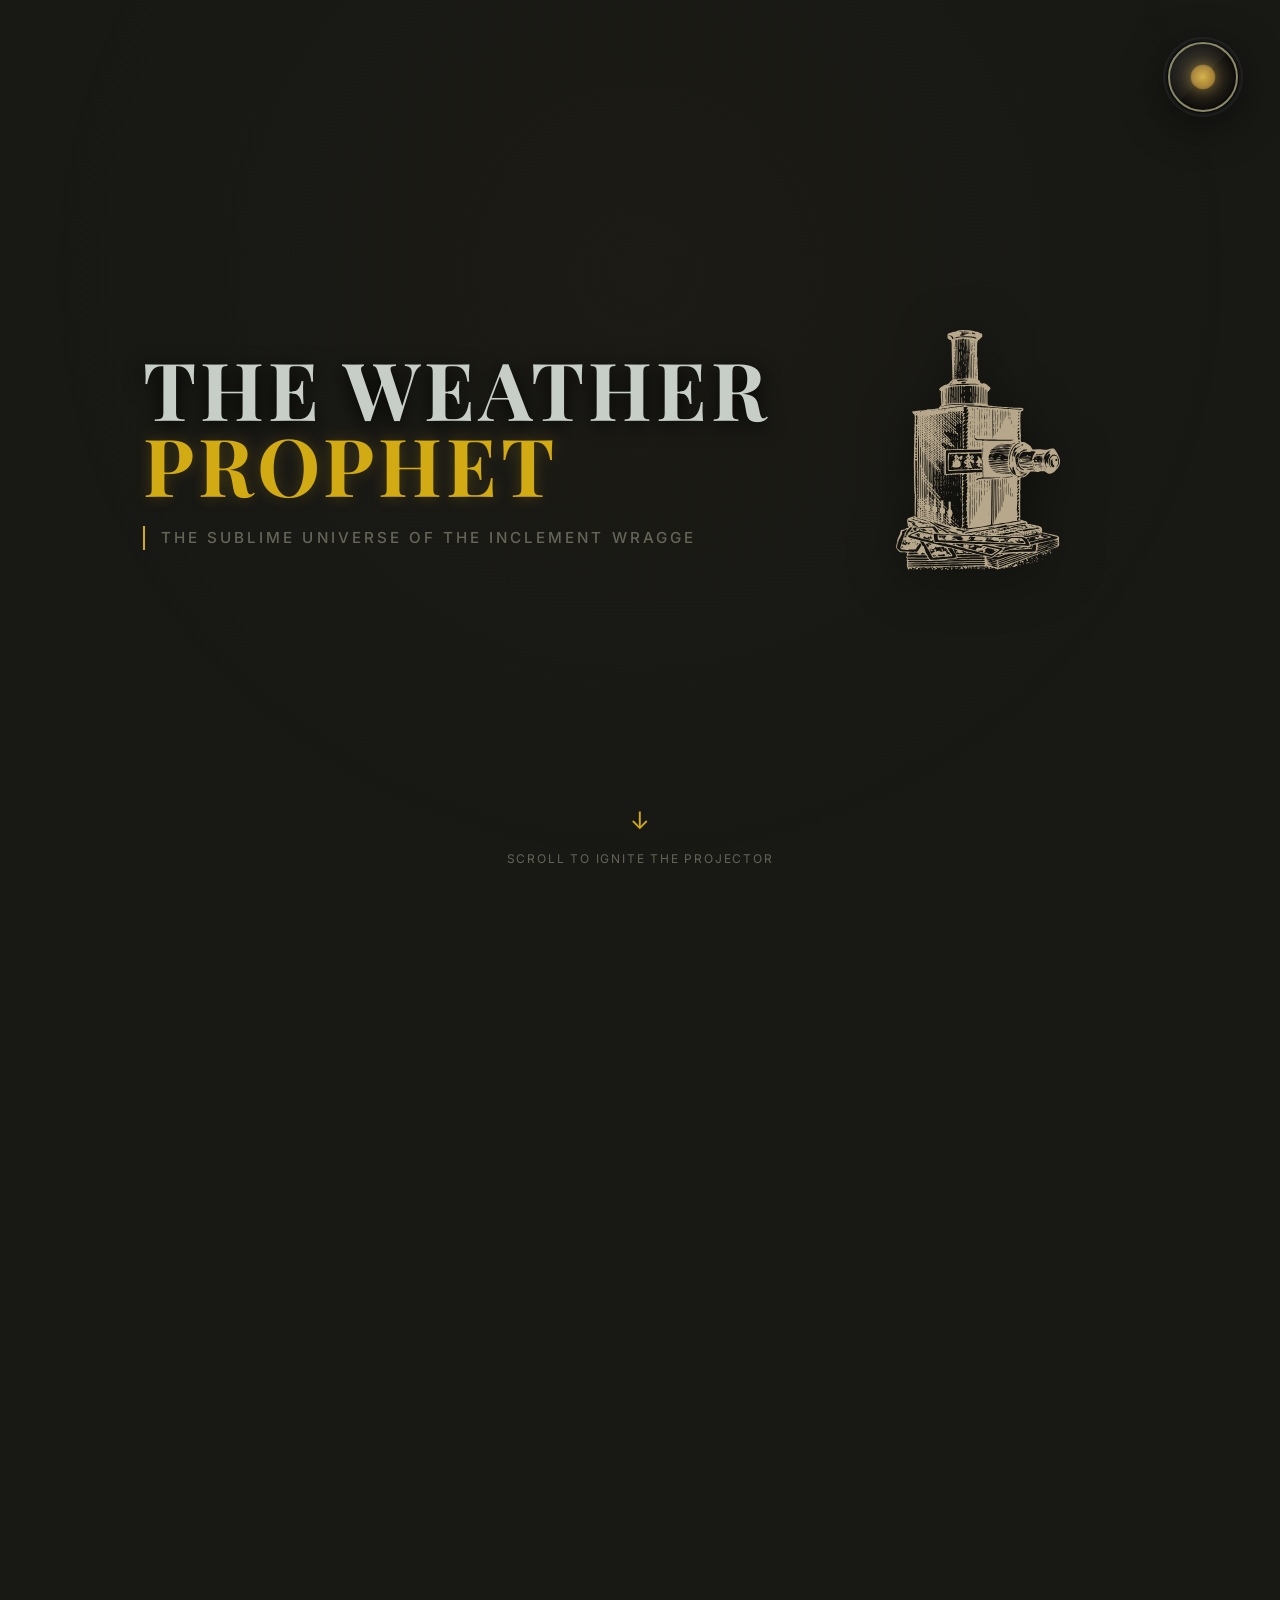
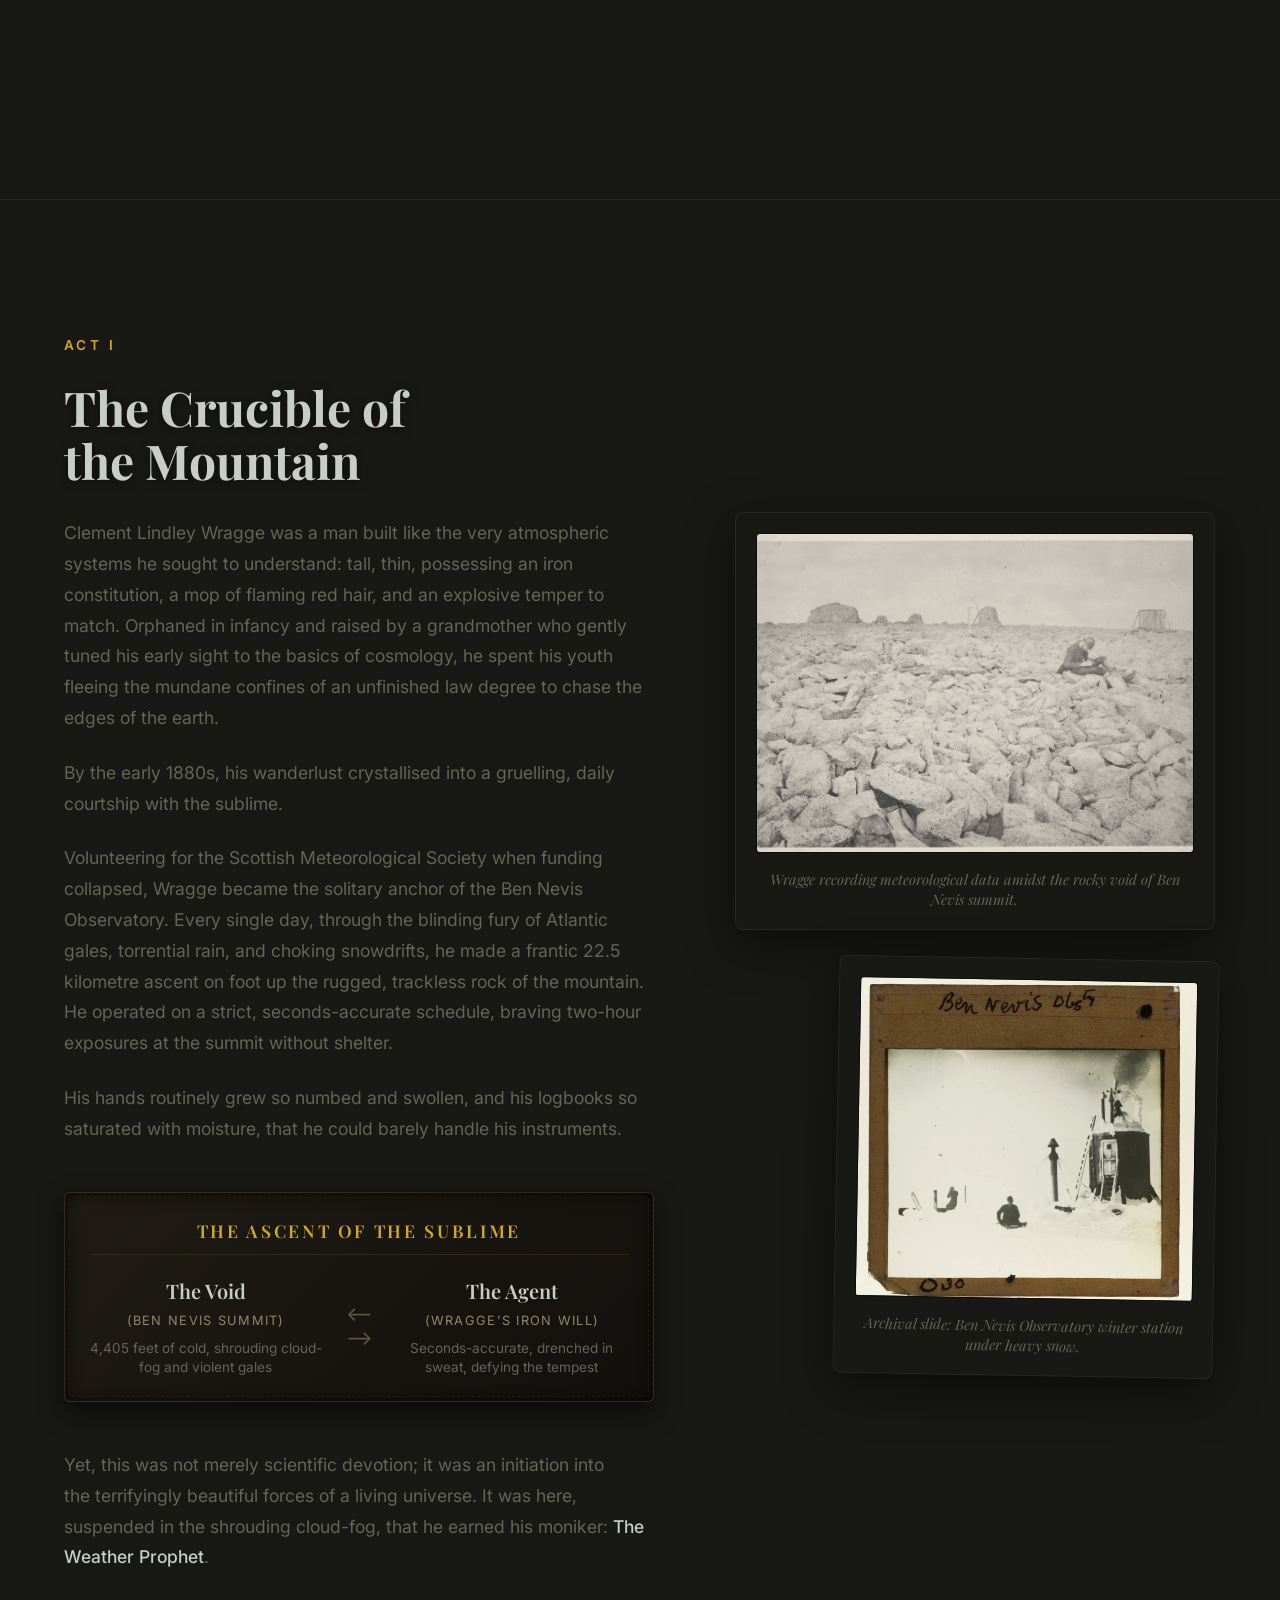
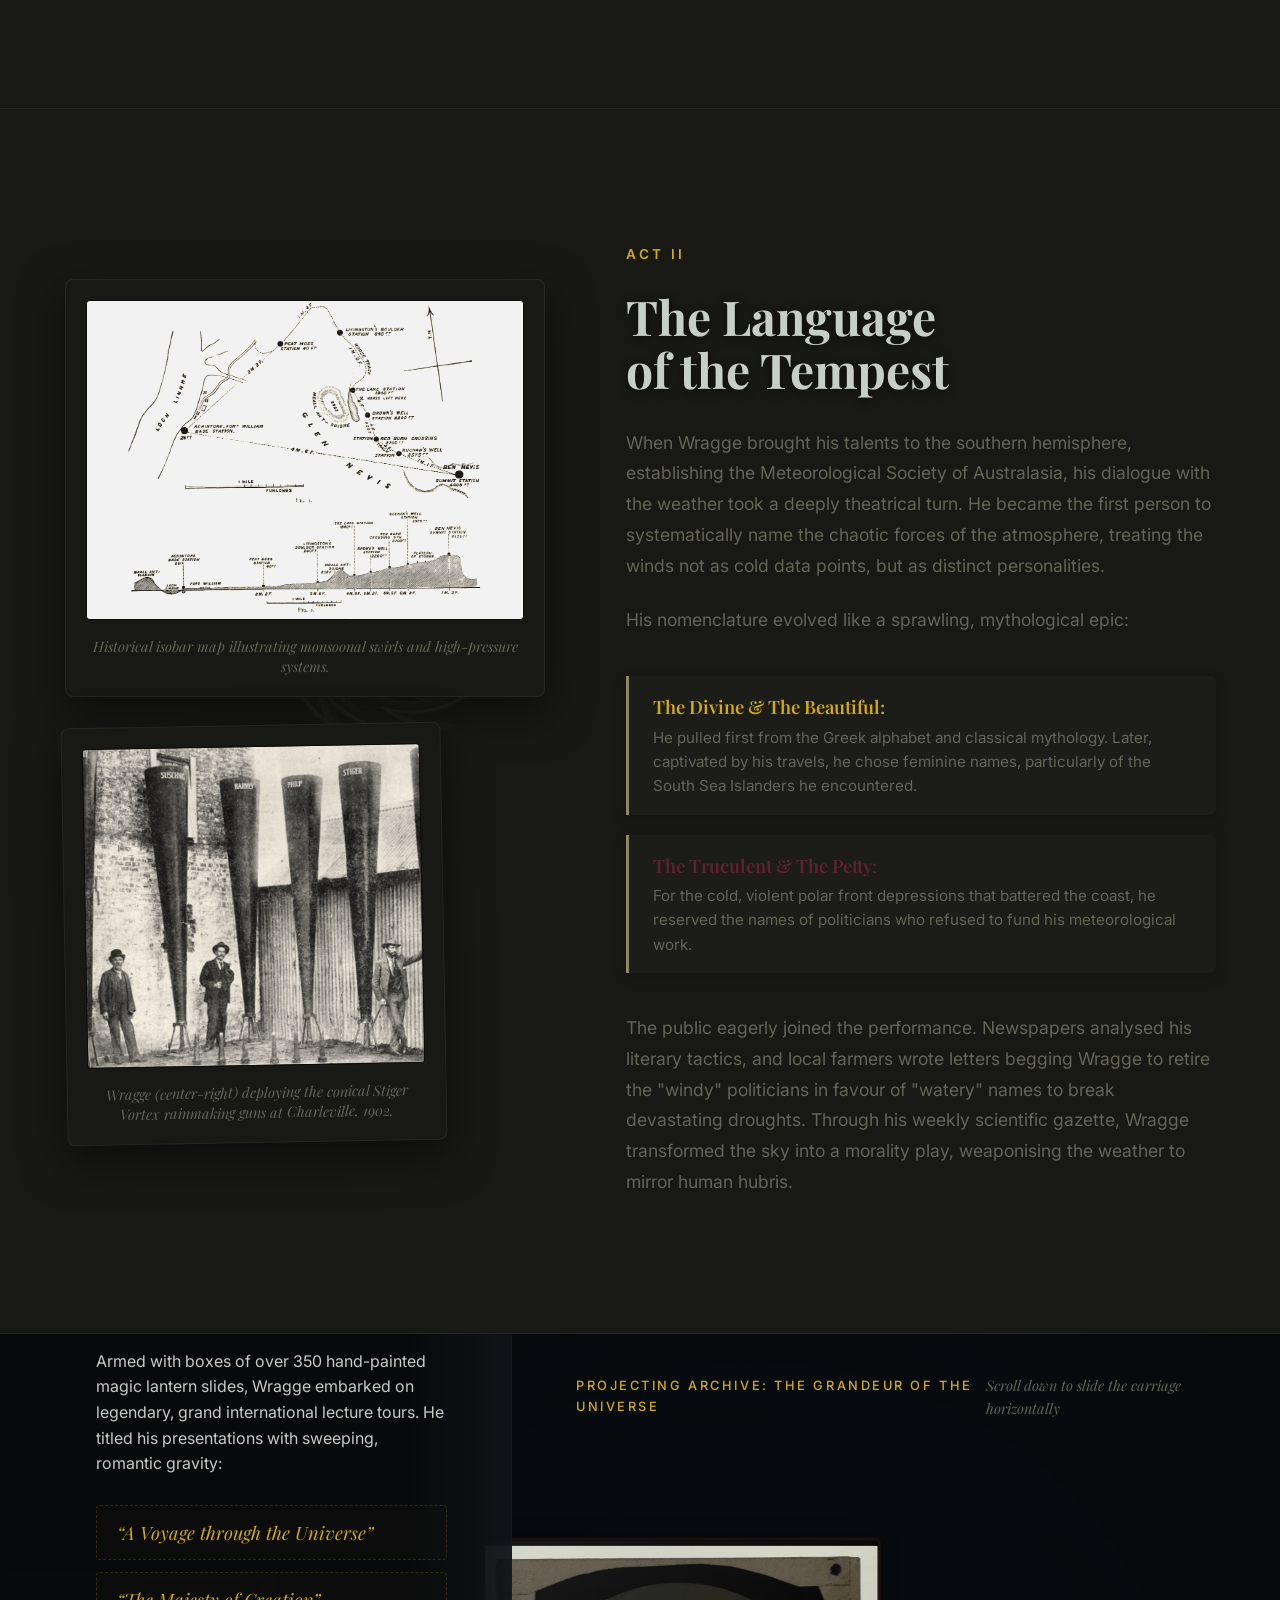
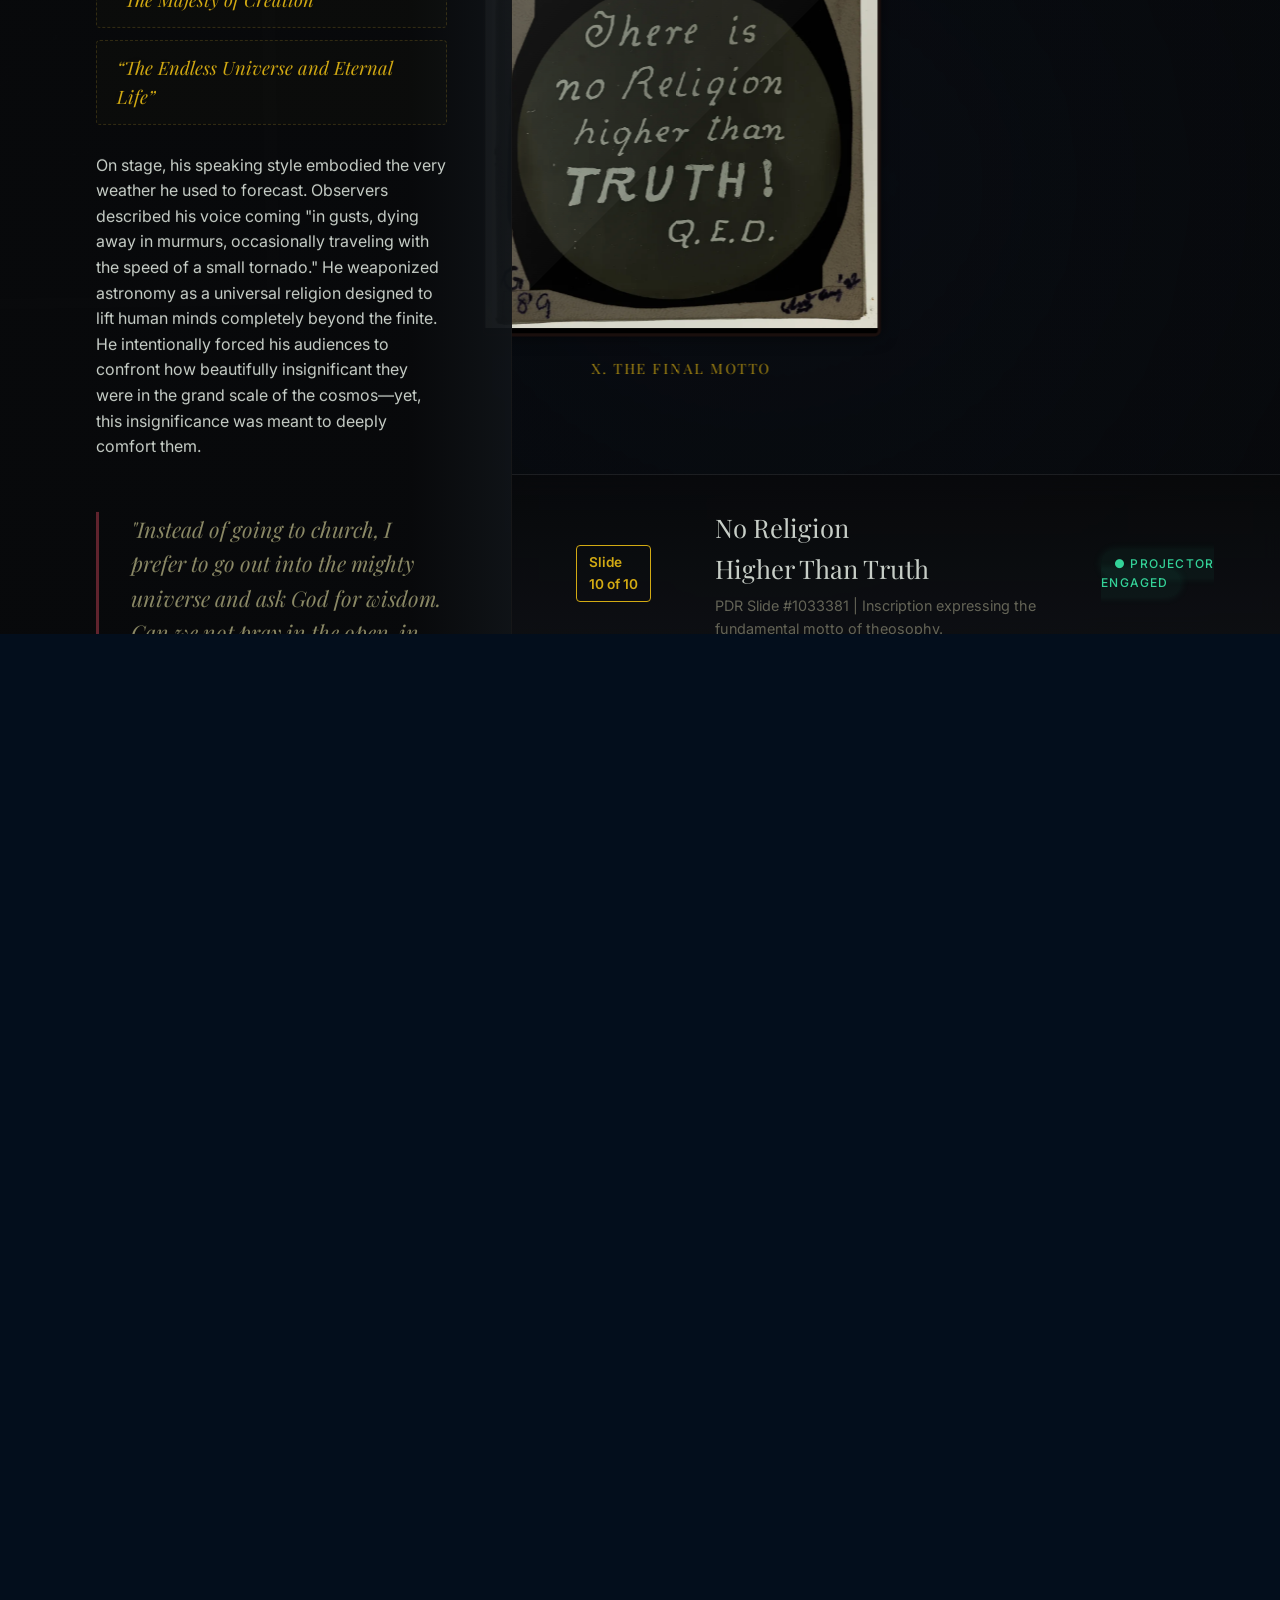
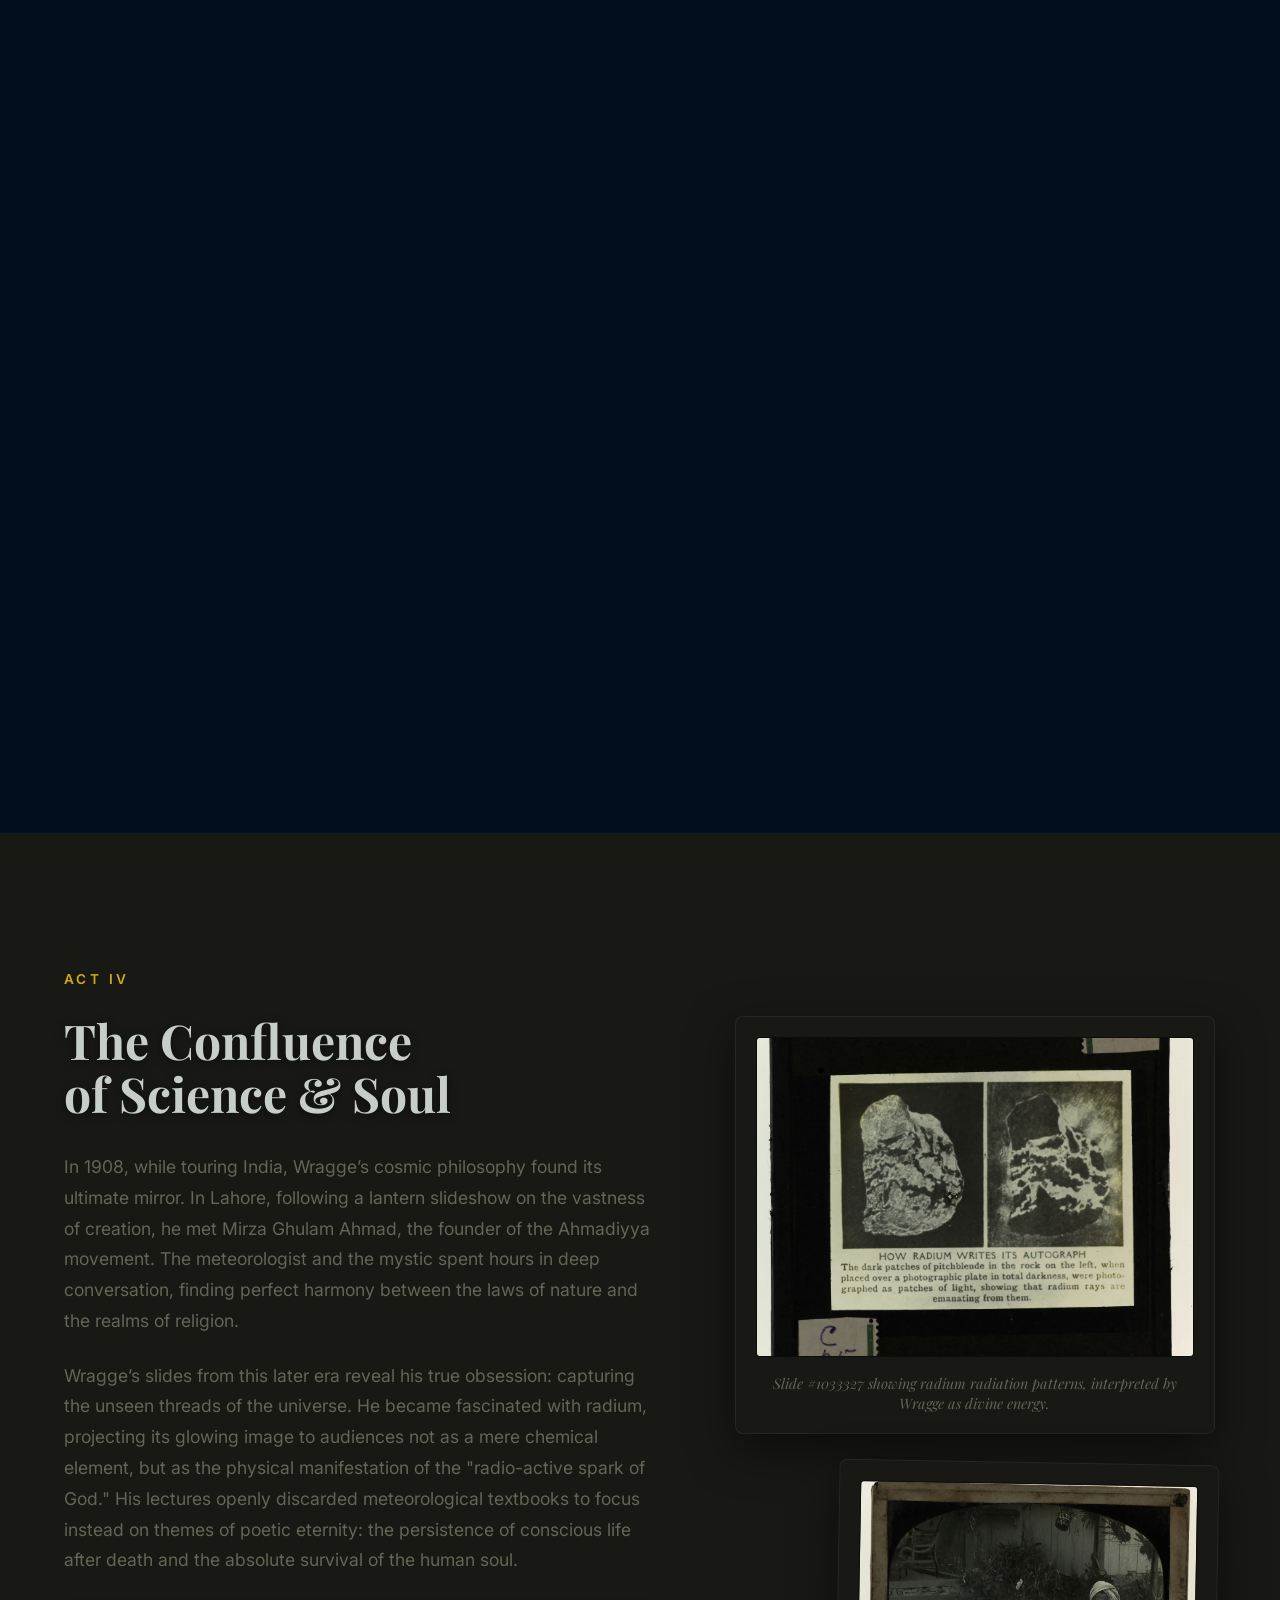
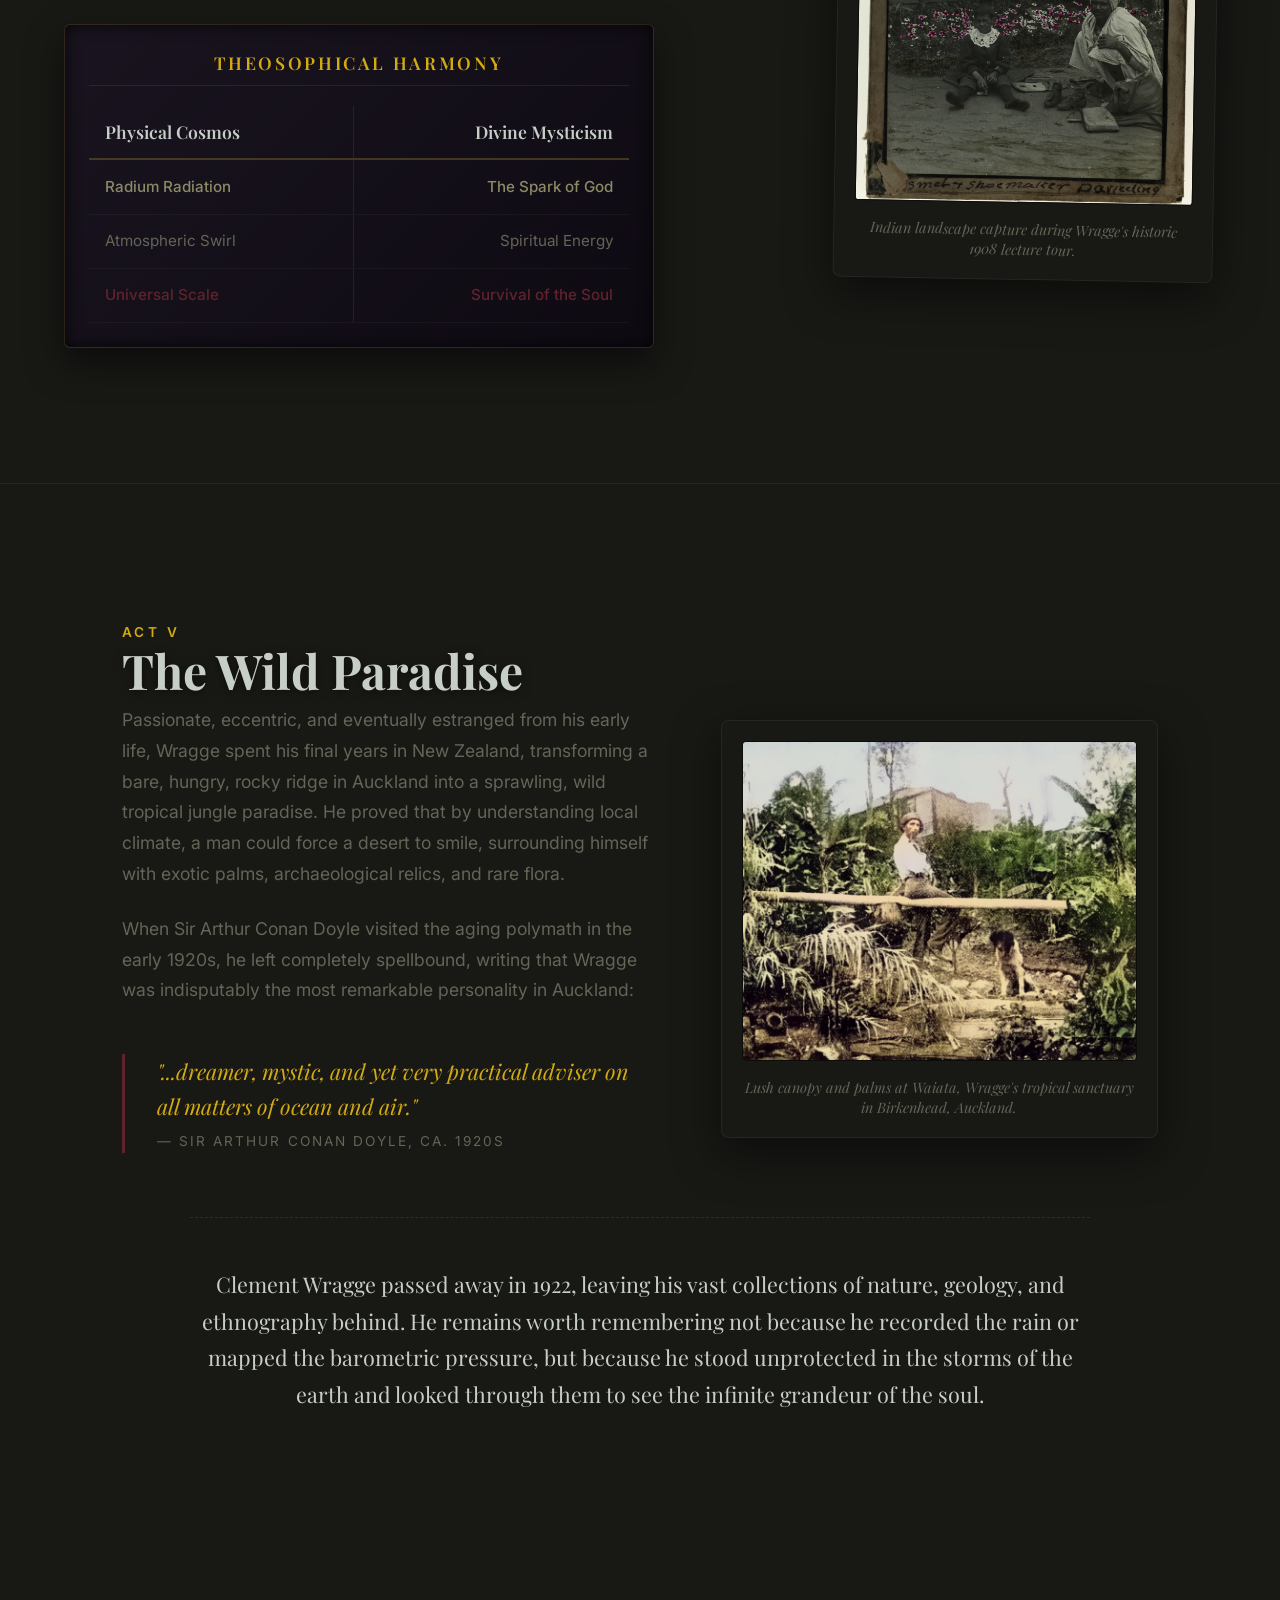
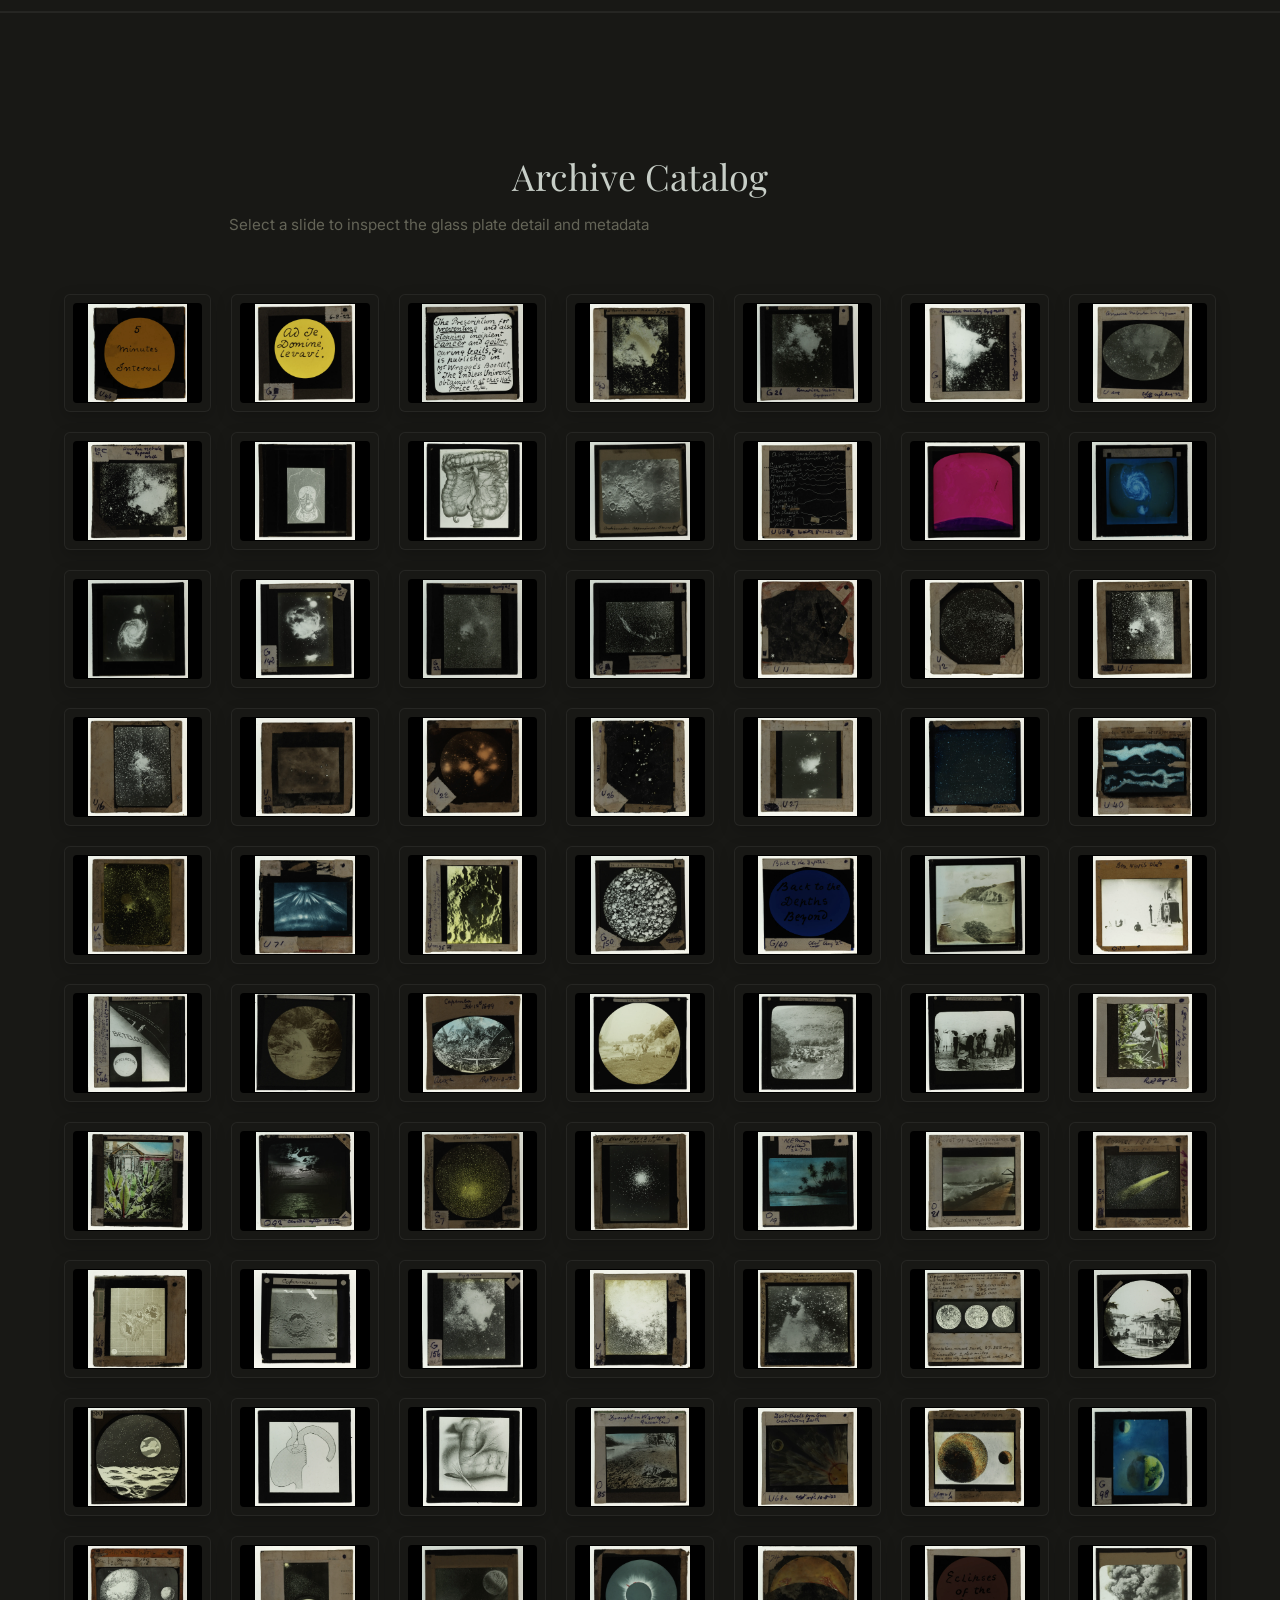
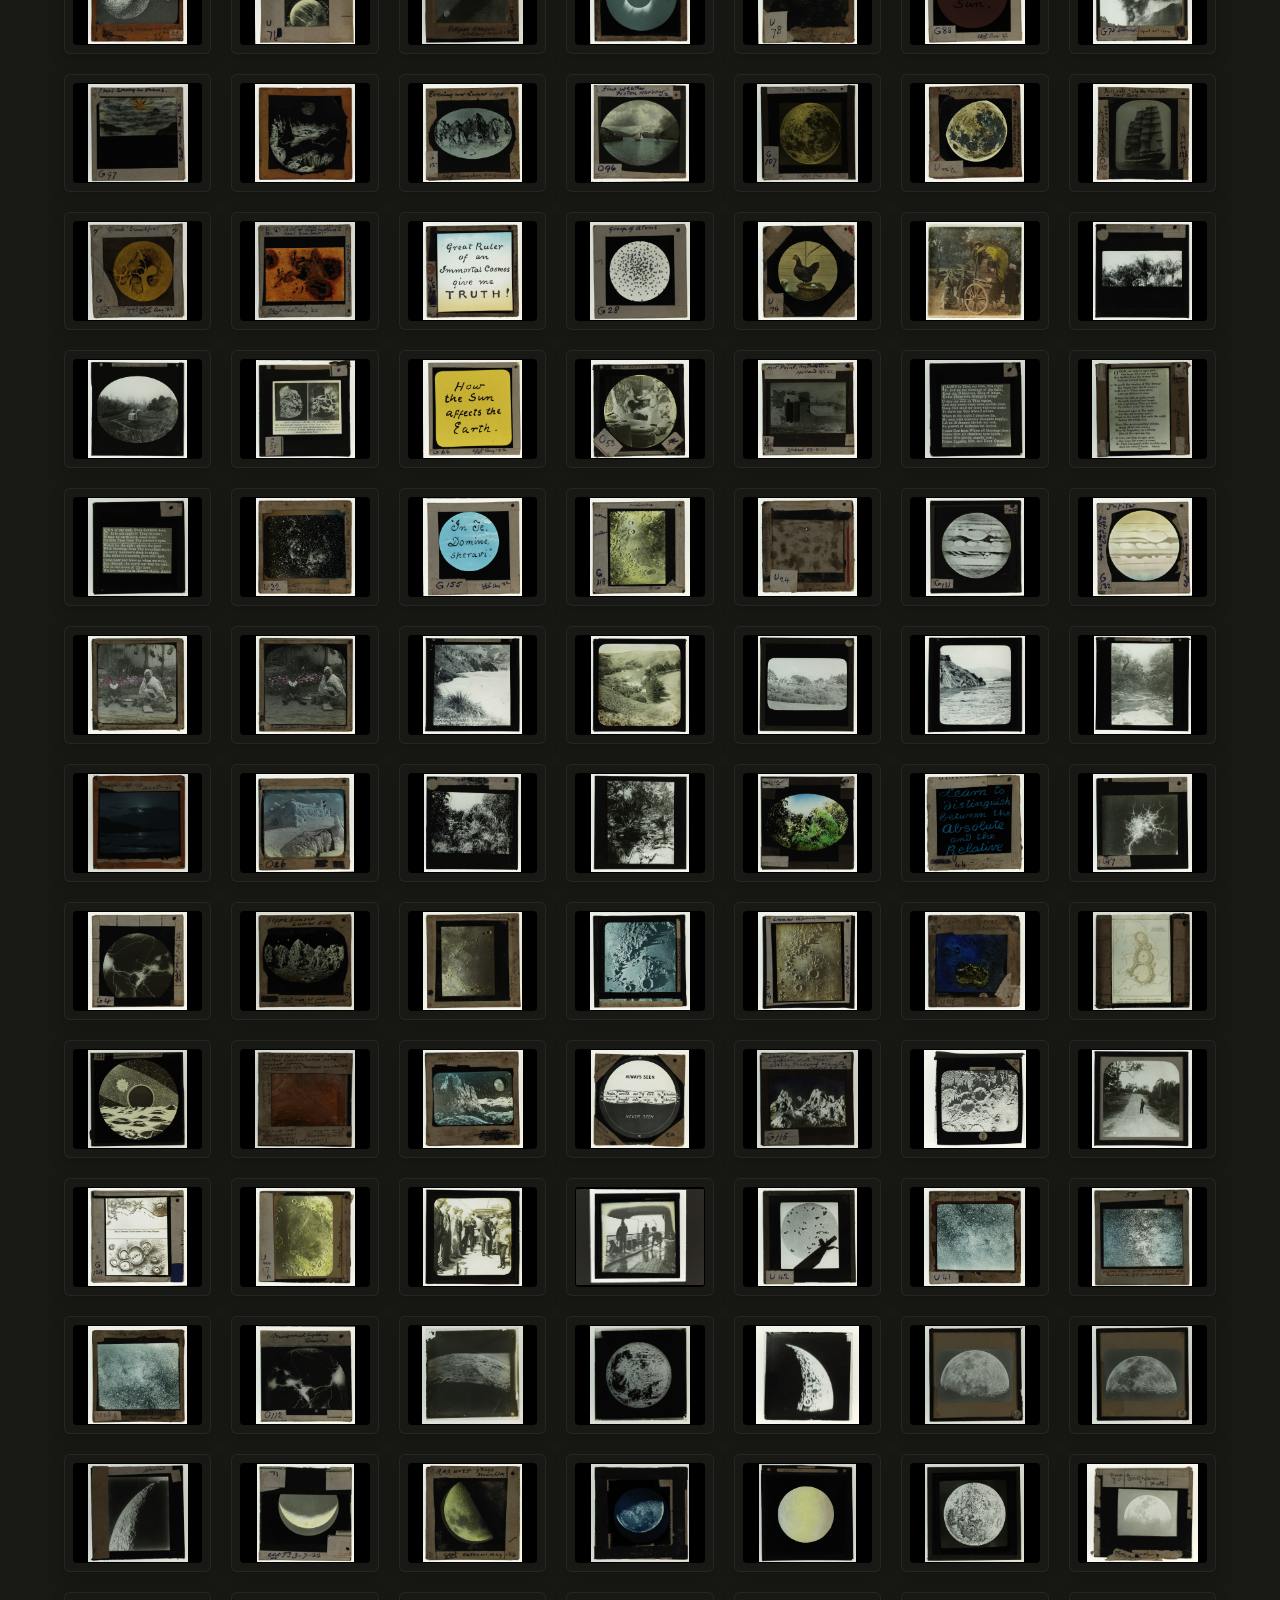
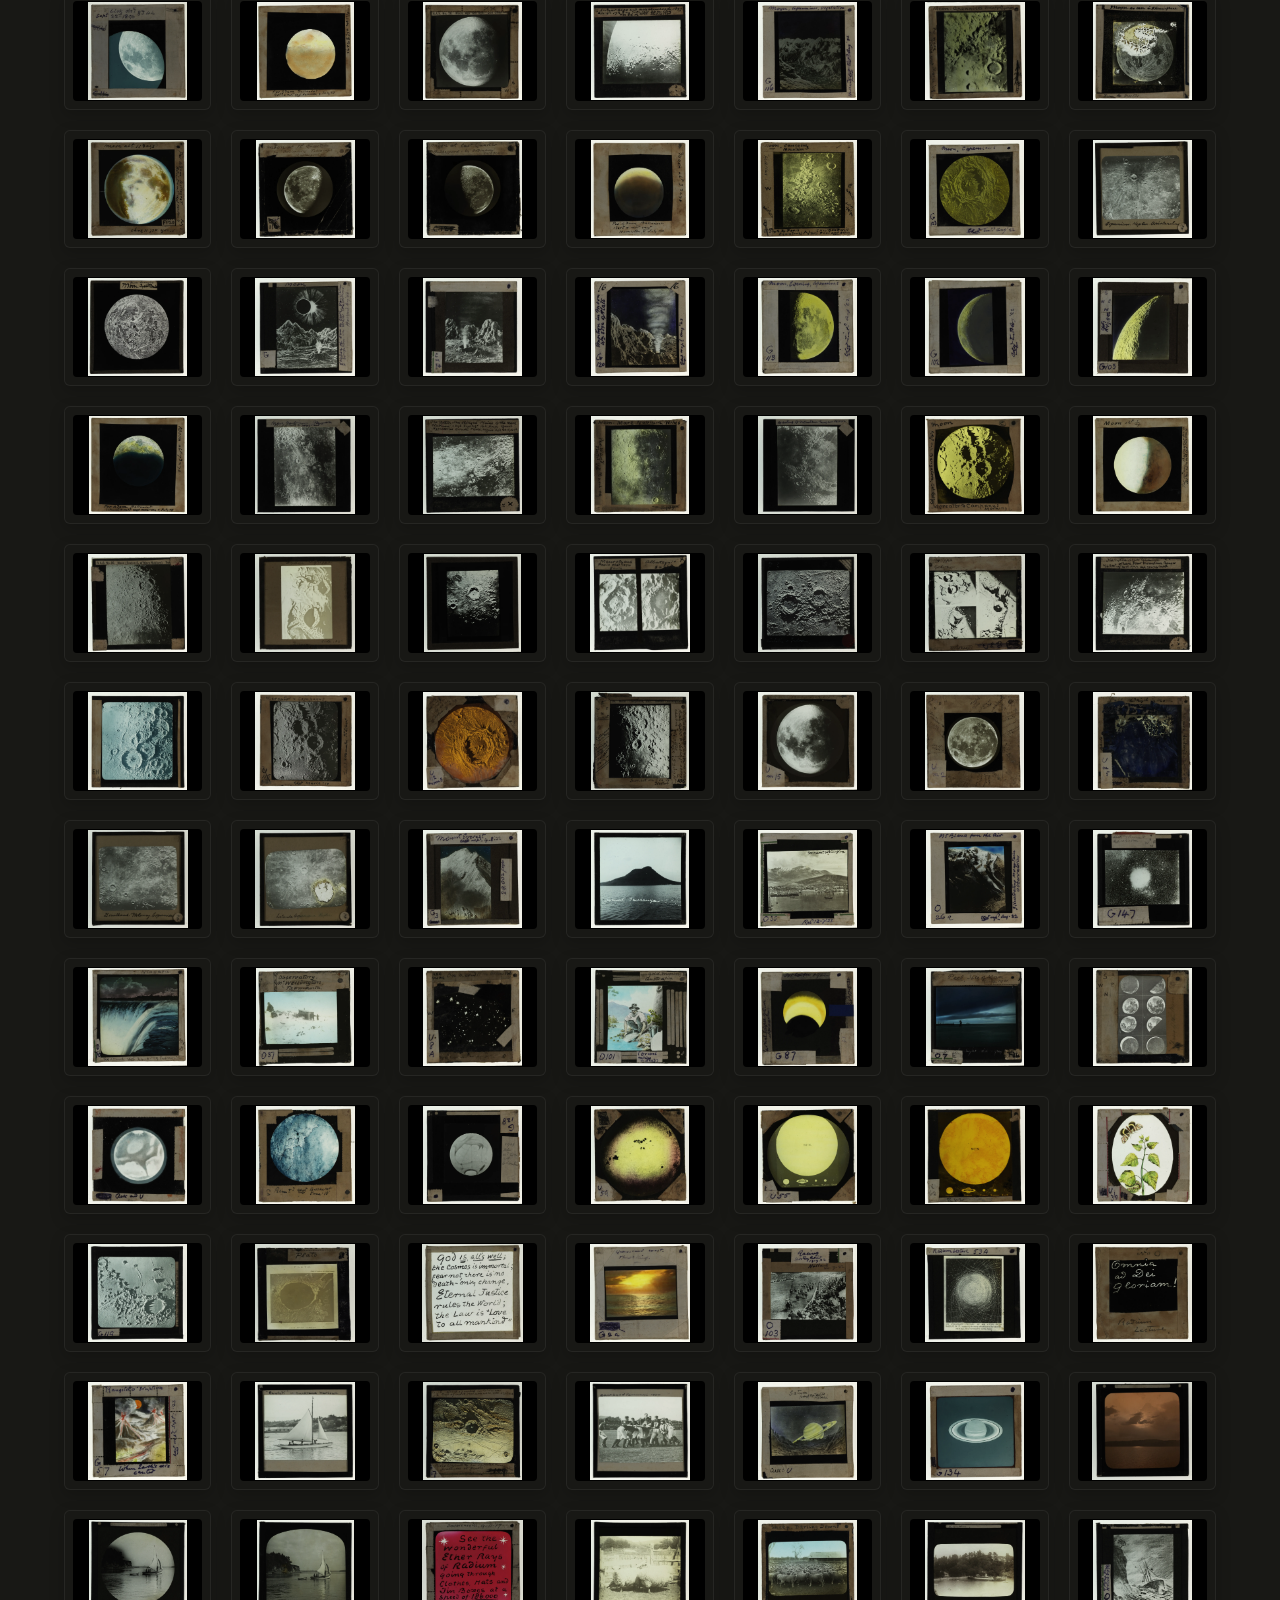
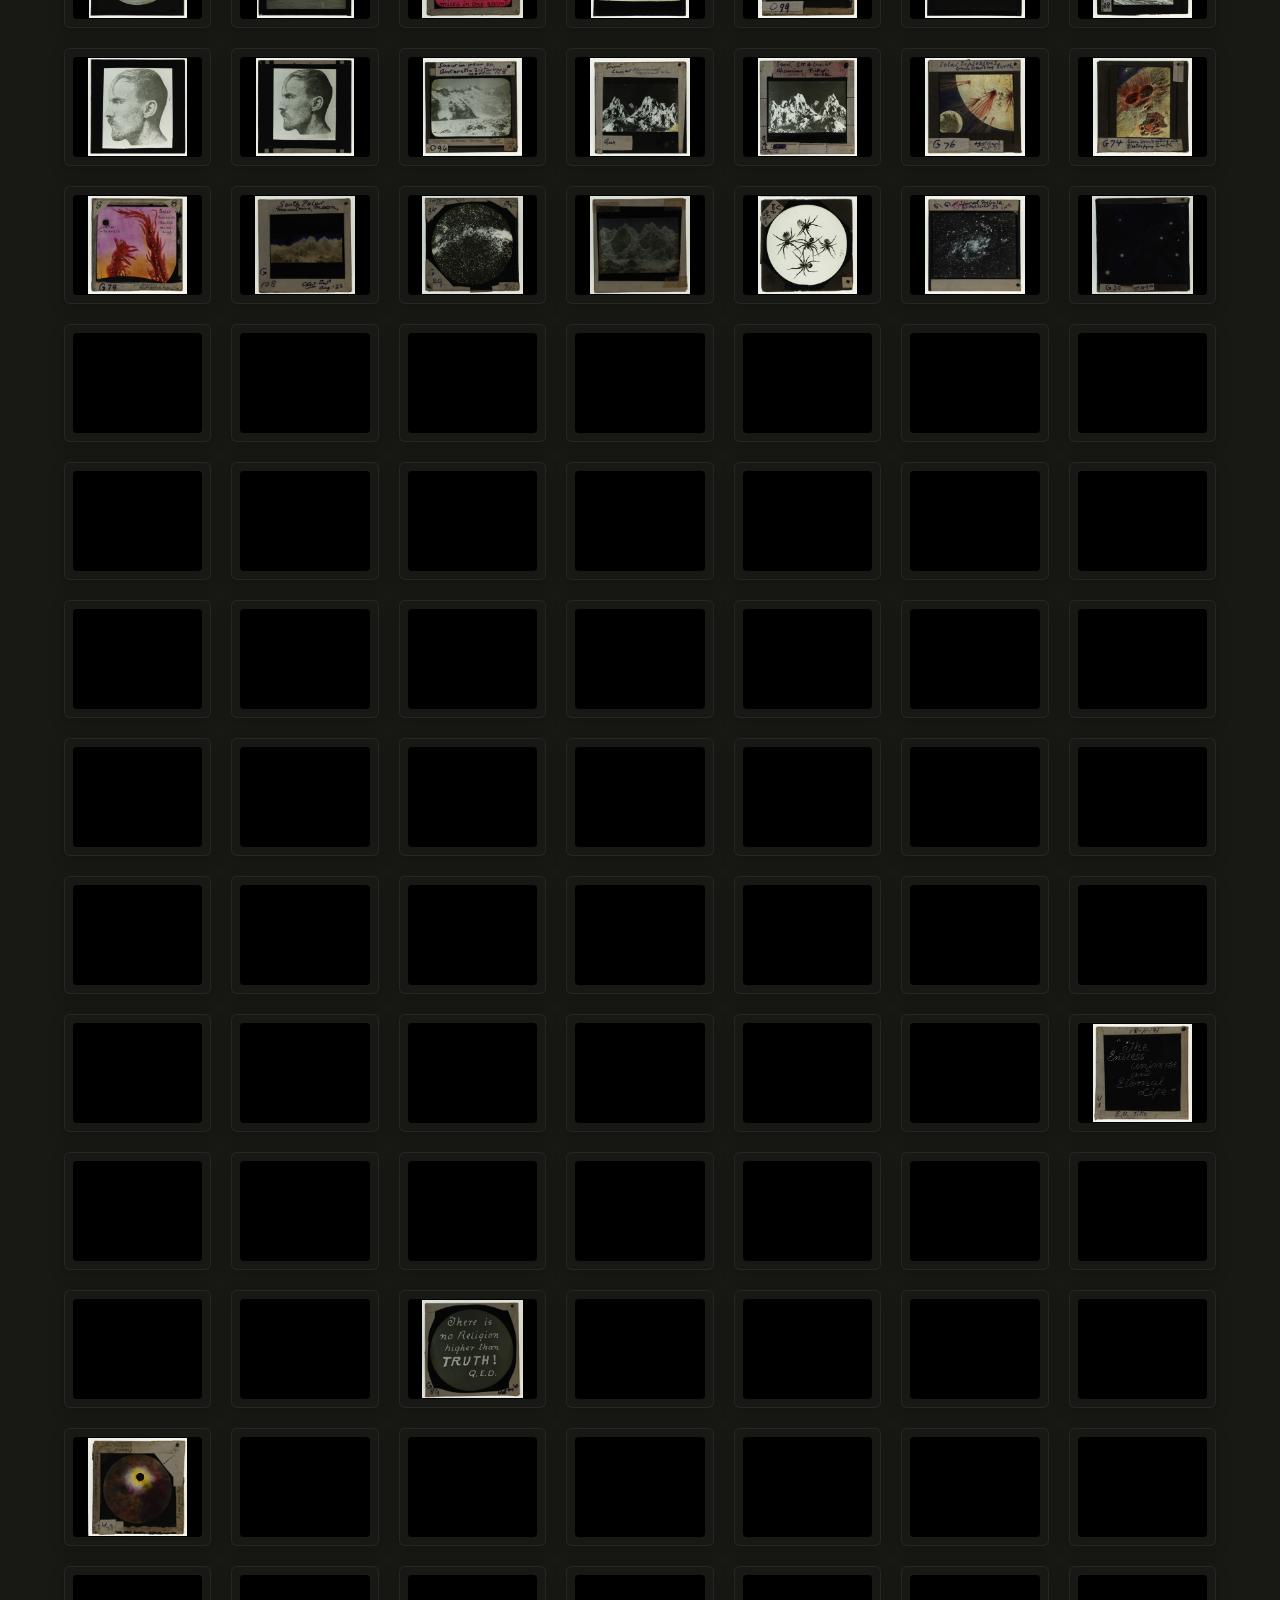
==== commit db6293e6: "a3" ====
--- a/A3/index.html
+++ b/A3/index.html
@@ -1,13 +1,6 @@
 <!DOCTYPE html>
 <html lang="en">
 <head>
-  <!-- 
-    References:
-    - MDN HTML <head> Element: https://developer.mozilla.org/en-US/docs/Web/HTML/Element/head
-    - W3Schools HTML Head: https://www.w3schools.com/html/html_head.asp
-    - MDN Metadata in HTML: https://developer.mozilla.org/en-US/docs/Web/HTML/Element/meta
-    - W3Schools HTML Meta Tag: https://www.w3schools.com/tags/tag_meta.asp
-  -->
   <meta charset="UTF-8">
   <meta name="viewport" content="width=device-width, initial-scale=1.0">
   <title>The Inclement Wragge: A Magic Lantern Archive</title>
@@ -45,7 +38,7 @@
      
   CHALLENGES & FUTURE PROJECTIONS:
   - Scroll Synchronization: A main hurdle in vanilla scrollytelling is layout 
-    thrashing when calculating positioning. We solve this by limiting DOM writes 
+    thrashing when calculating positioning. Have tried solving this by limiting DOM writes 
     to CSS properties (transforms, opacities) interpolated via requestAnimationFrame.
   - Future Scale: Integrating this prototype into a larger educational archive 
     could benefit from progressive loading/lazy-loading of the slide assets 
@@ -76,7 +69,7 @@
       <!-- Title Header on the Left -->
       <div class="hero-title-wrapper" id="hero-text">
         <h1 class="hero-title-clean">THE WEATHER<br><span class="accent-title">PROPHET</span></h1>
-        <p class="hero-kicker-clean">The Sublime Universe of Clement Wragge</p>
+        <p class="hero-kicker-clean">The Sublime Universe of The Inclement Wragge</p>
       </div>
 
       <!-- Magic Lantern Graphic on the Right -->
@@ -142,7 +135,7 @@
         </div>
         <div class="act-visual-column">
           <div class="visual-card">
-            <img src="updatedWebsiteNarrative.webp" alt="Wragge on Ben Nevis Summit">
+            <img src="imageAssets/wraggeBenNevis.webp" alt="Wragge on Ben Nevis Summit">
             <span class="visual-caption">Wragge recording meteorological data amidst the rocky void of Ben Nevis summit.</span>
           </div>
           <div class="visual-card sub-card">
@@ -477,7 +470,7 @@
       <div class="attribution-block">
         <hr class="attribution-line">
         <p class="attribution-text">
-          Prototype design and code by Curtis Cox (s4022757) for A3 Interactive Media. Artworks and slide captures retrieved from <em>The Public Domain Review</em>, showcasing the collection "A Prophet of the Weather: Lantern Slides by Clement Lindley Wragge (ca. 1900-22)." All slide resources are licensed under the Public Domain or Creative Commons CC0. No third-party layout engines, frameworks, or dependencies were used.
+          Prototype design and code by Curtis Cox (s4022757) for A3 Interactive Media. Artworks and slide captures retrieved from <em>The Public Domain Review</em>, showcasing the collection "A Prophet of the Weather: Lantern Slides by Clement Lindley Wragge (ca. 1900-22)." All slide resources are licensed under the Public Domain or Creative Commons CC0. No third-party libraries were used.
         </p>
       </div>
     </div>
--- a/A3/style.css
+++ b/A3/style.css
@@ -13,11 +13,9 @@
   To capture this:
   1. The page uses a deep slate-black background (#08090b) which represents
      the lecture hall's shadows.
-  2. The slide cards feature a dark walnut-wood borders (.slide-wood-frame) 
-     and glass apertures (.slide-glass-aperture) with lens reflections.
-  3. Golden brass accents (#d4af37) represent the metallic dials, levers, 
+  2. Golden brass accents (#d4af37) represent the metallic dials, levers, 
      and fittings of Victorian optical equipment.
-  4. Subtle animation keyframes (e.g., .projector-ambient-light) simulate 
+  3. Subtle animation keyframes (e.g., .projector-ambient-light) simulate 
      the flickering glow of a limelight or oil-burning projector lamp.
   
   CHALLENGES IN IMPLEMENTATION:
@@ -32,7 +30,7 @@
   ========================================================================
 */
 
-@import url('https://fonts.googleapis.com/css2?family=Inter:wght@300;400;500;600&family=Playfair+Display:ital,wght@0,400;0,600;0,700;1,400&display=swap');
+@import url("https://fonts.googleapis.com/css2?family=Inter:wght@300;400;500;600&family=Playfair+Display:ital,wght@0,400;0,600;0,700;1,400&display=swap");
 
 /* 
   References:
@@ -44,7 +42,7 @@
   /* Design Tokens - OKLCH Color Palette Mapping */
   --bg-primary: oklch(20.79% 0.0058 106.9);
   /* Deep Off-Black / Charcoal */
-  --bg-secondary: oklch(16.00% 0.0350 252.76);
+  --bg-secondary: oklch(16% 0.035 252.76);
   /* Darkened Deep Electric Blue / Shadow Velvet */
   --bg-tertiary: oklch(20.79% 0.0058 106.9);
   /* Charcoal base for panels */
@@ -57,23 +55,29 @@
   --accent-gold: oklch(75.17% 0.1504 91.09);
   /* Vibrant Brass / Flare Yellow */
   --accent-gold-glow: oklch(75.17% 0.1504 91.09 / 25%);
-  --accent-gold-muted: oklch(62.25% 0.0499 105.0);
+  --accent-gold-muted: oklch(62.25% 0.0499 105);
   /* Antique Gold / Olive-Ochre */
-  --accent-terracotta: oklch(34.90% 0.0881 13.4);
+  --accent-terracotta: oklch(34.9% 0.0881 13.4);
   /* Terracotta / Oxblood Red */
 
-  --text-white: oklch(84.40% 0.0122 145.5);
+  --text-white: oklch(84.4% 0.0122 145.5);
   /* Fog Grey / Tinted White */
-  --text-muted: oklch(49.92% 0.0200 107.1);
+  --text-muted: oklch(49.92% 0.02 107.1);
   /* Muted Slate / Sage Grey */
   --text-dark: oklch(38.97% 0.0293 85.7);
   /* Dark Umber */
   --border-color: rgba(255, 255, 255, 0.06);
-  --glare-gradient: linear-gradient(135deg, rgba(255, 255, 255, 0.15) 0%, rgba(255, 255, 255, 0.05) 50%, rgba(255, 255, 255, 0) 50.1%);
+  --glare-gradient: linear-gradient(
+    135deg,
+    rgba(255, 255, 255, 0.15) 0%,
+    rgba(255, 255, 255, 0.05) 50%,
+    rgba(255, 255, 255, 0) 50.1%
+  );
 
   /* Fonts */
-  --font-serif: 'Playfair Display', Georgia, serif;
-  --font-sans: 'Inter', -apple-system, BlinkMacSystemFont, "Segoe UI", sans-serif;
+  --font-serif: "Playfair Display", Georgia, serif;
+  --font-sans:
+    "Inter", -apple-system, BlinkMacSystemFont, "Segoe UI", sans-serif;
 
   /* Pacing & Timings */
   --transition-smooth: all 0.5s cubic-bezier(0.25, 1, 0.5, 1);
@@ -120,7 +124,11 @@
   width: 100vw;
   height: 100vh;
   pointer-events: none;
-  background: radial-gradient(circle 800px at 50% 30%, rgba(212, 175, 55, 0.03) 0%, rgba(0, 0, 0, 0) 80%);
+  background: radial-gradient(
+    circle 800px at 50% 30%,
+    rgba(212, 175, 55, 0.03) 0%,
+    rgba(0, 0, 0, 0) 80%
+  );
   z-index: 1;
   opacity: 0.8;
   animation: flickerLamp 8s infinite alternate;
@@ -132,7 +140,6 @@
   - W3Schools CSS3 Animations: https://www.w3schools.com/css/css3_animations.asp
 */
 @keyframes flickerLamp {
-
   0%,
   100% {
     opacity: 0.7;
@@ -222,7 +229,8 @@
   height: 100%;
   object-fit: contain;
   /* Apply a beautiful muted warm brass/gold filter that is closer to the "Wragge" text color */
-  filter: invert(0.65) sepia(0.6) saturate(1.2) brightness(0.9) drop-shadow(0 10px 25px rgba(0, 0, 0, 0.6));
+  filter: invert(0.65) sepia(0.6) saturate(1.2) brightness(0.9)
+    drop-shadow(0 10px 25px rgba(0, 0, 0, 0.6));
 }
 
 .projector-light-cone-wrapper {
@@ -250,11 +258,13 @@
   height: 100%;
   clip-path: polygon(0 42%, 100% 0, 100% 100%, 0 58%);
   /* Cone projecting rightwards */
-  background: linear-gradient(to right,
-      rgba(255, 213, 79, 0.45) 0%,
-      rgba(212, 175, 55, 0.2) 30%,
-      rgba(212, 175, 55, 0.04) 75%,
-      rgba(0, 0, 0, 0) 100%);
+  background: linear-gradient(
+    to right,
+    rgba(255, 213, 79, 0.45) 0%,
+    rgba(212, 175, 55, 0.2) 30%,
+    rgba(212, 175, 55, 0.04) 75%,
+    rgba(0, 0, 0, 0) 100%
+  );
   mix-blend-mode: screen;
   filter: blur(5px);
 }
@@ -327,7 +337,6 @@
 }
 
 @keyframes bounceArrow {
-
   0%,
   20%,
   50%,
@@ -346,14 +355,13 @@
 }
 
 @keyframes flickerBeam {
-
   0%,
   100% {
     opacity: 0.75;
   }
 
   12% {
-    opacity: 0.70;
+    opacity: 0.7;
   }
 
   20% {
@@ -369,11 +377,11 @@
   }
 
   75% {
-    opacity: 0.90;
+    opacity: 0.9;
   }
 
   90% {
-    opacity: 0.70;
+    opacity: 0.7;
   }
 }
 
@@ -524,12 +532,17 @@
    Act I: The Crucible of the Mountain Styles
    ======================================================================== */
 .act-mountain {
-  background: linear-gradient(to bottom, #08090b 0%, rgba(8, 9, 11, 0.9) 30%, rgba(8, 9, 11, 0.95) 100%), url('updatedWebsiteNarrative.webp') no-repeat center center;
+  background:
+    linear-gradient(
+      to bottom,
+      #08090b 0%,
+      rgba(8, 9, 11, 0.9) 30%,
+      rgba(8, 9, 11, 0.95) 100%
+    ),
+    url("updatedWebsiteNarrative.webp") no-repeat center center;
   background-size: cover;
   background-attachment: fixed; /* Parallax effect */
 }
-
-
 
 .scientific-chart-panel {
   background: linear-gradient(135deg, #1f1a14 0%, #12100d 100%);
@@ -537,14 +550,14 @@
   border-radius: 6px;
   padding: 1.5rem;
   margin: 1.5rem 0;
-  box-shadow: 
+  box-shadow:
     0 10px 25px rgba(0, 0, 0, 0.6),
     inset 0 0 15px rgba(0, 0, 0, 0.8);
   position: relative;
 }
 
 .scientific-chart-panel::before {
-  content: '';
+  content: "";
   position: absolute;
   top: 4px;
   left: 4px;
@@ -613,7 +626,6 @@
   line-height: 1.2;
 }
 
-
 /* Section Header overlay */
 .gallery-header {
   padding: 2.5rem 4rem 1.5rem 4rem;
@@ -667,7 +679,9 @@
   align-items: center;
   opacity: 0.3;
   transform: scale(0.9) rotate(-1deg);
-  transition: transform 0.5s cubic-bezier(0.25, 1, 0.5, 1), opacity 0.5s ease-out;
+  transition:
+    transform 0.5s cubic-bezier(0.25, 1, 0.5, 1),
+    opacity 0.5s ease-out;
 }
 
 .lantern-slide-card.active-slide {
@@ -698,7 +712,7 @@
   border: 3px solid #1a0f0d;
   position: relative;
   overflow: hidden;
-  box-shadow: 
+  box-shadow:
     inset 0 0 20px rgba(0, 0, 0, 0.95),
     0 0 15px rgba(0, 0, 0, 0.5);
 }
@@ -742,7 +756,11 @@
 
 /* Sticky Carriage Caption Board */
 .gallery-footer-board {
-  background: linear-gradient(to top, rgba(15, 17, 21, 0.95) 0%, rgba(8, 9, 11, 0.85) 100%);
+  background: linear-gradient(
+    to top,
+    rgba(15, 17, 21, 0.95) 0%,
+    rgba(8, 9, 11, 0.85) 100%
+  );
   backdrop-filter: blur(10px);
   border-top: 1px solid var(--border-color);
   padding: 2rem 4rem;
@@ -821,7 +839,14 @@
    Act II: The Language of the Tempest Styles
    ======================================================================== */
 .act-tempest {
-  background: linear-gradient(to bottom, rgba(8, 9, 11, 0.95) 0%, rgba(16, 20, 24, 0.92) 50%, rgba(8, 9, 11, 0.95) 100%), url('imageAssets/weatherMap.webp') no-repeat center center;
+  background:
+    linear-gradient(
+      to bottom,
+      rgba(8, 9, 11, 0.95) 0%,
+      rgba(16, 20, 24, 0.92) 50%,
+      rgba(8, 9, 11, 0.95) 100%
+    ),
+    url("imageAssets/weatherMap.webp") no-repeat center center;
   background-size: cover;
   background-attachment: fixed;
 }
@@ -910,7 +935,11 @@
   left: 0;
   width: 100%;
   height: 100%;
-  background: radial-gradient(circle at center, rgba(16, 12, 10, 0.3) 0%, rgba(8, 9, 11, 0.8) 100%);
+  background: radial-gradient(
+    circle at center,
+    rgba(16, 12, 10, 0.3) 0%,
+    rgba(8, 9, 11, 0.8) 100%
+  );
   pointer-events: none;
   z-index: 1;
 }
@@ -923,7 +952,11 @@
   position: relative;
   overflow: hidden; /* Hide scrollbars, scrolled via JS transform */
   border-right: 1px solid var(--border-color);
-  background: linear-gradient(to right, rgba(8, 9, 11, 0.98) 80%, rgba(16, 20, 24, 0.95) 100%);
+  background: linear-gradient(
+    to right,
+    rgba(8, 9, 11, 0.98) 80%,
+    rgba(16, 20, 24, 0.95) 100%
+  );
   z-index: 10;
   display: flex;
   flex-direction: column;
@@ -990,7 +1023,11 @@
   justify-content: space-between;
   position: relative;
   z-index: 5;
-  background: radial-gradient(circle at center, rgba(16, 12, 10, 0.2) 0%, rgba(8, 9, 11, 0.6) 100%);
+  background: radial-gradient(
+    circle at center,
+    rgba(16, 12, 10, 0.2) 0%,
+    rgba(8, 9, 11, 0.6) 100%
+  );
 }
 
 .theosophical-harmony-panel {
@@ -999,7 +1036,7 @@
   border-radius: 6px;
   padding: 1.5rem;
   margin-top: 1.5rem;
-  box-shadow: 
+  box-shadow:
     0 15px 35px rgba(0, 0, 0, 0.5),
     inset 0 0 15px rgba(0, 0, 0, 0.8);
 }
@@ -1043,7 +1080,9 @@
   padding: 0.9rem 1rem;
   color: var(--text-muted);
   border-bottom: 1px solid rgba(255, 255, 255, 0.04);
-  transition: color 0.3s ease, background-color 0.3s ease;
+  transition:
+    color 0.3s ease,
+    background-color 0.3s ease;
 }
 
 .harmony-table td:last-child {
@@ -1070,7 +1109,15 @@
    Act V: The Wild Paradise Styles
    ======================================================================== */
 .act-paradise {
-  background: linear-gradient(to bottom, rgba(8, 9, 11, 0.95) 0%, rgba(12, 18, 14, 0.92) 30%, rgba(12, 18, 14, 0.95) 70%, #08090b 100%), url('imageAssets/gardenScene.webp') no-repeat center center;
+  background:
+    linear-gradient(
+      to bottom,
+      rgba(8, 9, 11, 0.95) 0%,
+      rgba(12, 18, 14, 0.92) 30%,
+      rgba(12, 18, 14, 0.95) 70%,
+      #08090b 100%
+    ),
+    url("imageAssets/gardenScene.webp") no-repeat center center;
   background-size: cover;
   background-attachment: fixed;
   padding: 15vh 0 10vh 0;
@@ -1144,7 +1191,6 @@
   padding-top: 3rem;
   position: relative;
 }
-
 
 /* ========================================================================
    Persistent Floating Magic Lantern Lens Widget
@@ -1211,18 +1257,37 @@
   width: 25px;
   height: 25px;
   border-radius: 50%;
-  background: radial-gradient(circle at center, #ffd54f 0%, #c79b3f 60%, rgba(0, 0, 0, 0) 100%);
+  background: radial-gradient(
+    circle at center,
+    #ffd54f 0%,
+    #c79b3f 60%,
+    rgba(0, 0, 0, 0) 100%
+  );
   opacity: 0.8;
   box-shadow: 0 0 15px rgba(255, 213, 79, 0.6);
   animation: lensLampFlicker 4s infinite alternate;
 }
 
 @keyframes lensLampFlicker {
-  0%, 100% { opacity: 0.7; transform: translate(-50%, -50%) scale(0.95); }
-  23% { opacity: 0.85; }
-  45% { opacity: 0.65; transform: translate(-50%, -50%) scale(0.9); }
-  70% { opacity: 0.9; transform: translate(-50%, -50%) scale(1.05); }
-  88% { opacity: 0.75; }
+  0%,
+  100% {
+    opacity: 0.7;
+    transform: translate(-50%, -50%) scale(0.95);
+  }
+  23% {
+    opacity: 0.85;
+  }
+  45% {
+    opacity: 0.65;
+    transform: translate(-50%, -50%) scale(0.9);
+  }
+  70% {
+    opacity: 0.9;
+    transform: translate(-50%, -50%) scale(1.05);
+  }
+  88% {
+    opacity: 0.75;
+  }
 }
 
 /* ========================================================================
@@ -1232,7 +1297,9 @@
   position: relative;
   padding: 15vh 0 10vh 0;
   width: 100vw;
-  background-color: var(--bg-primary); /* Default off-black background (same as Act IV) */
+  background-color: var(
+    --bg-primary
+  ); /* Default off-black background (same as Act IV) */
   border-top: 1px solid var(--border-color);
   z-index: 2;
 }
@@ -1283,7 +1350,9 @@
 .archive-grid-item:hover {
   border-color: rgba(212, 175, 55, 0.3);
   transform: translateY(-5px);
-  box-shadow: 0 10px 25px rgba(0, 0, 0, 0.4), 0 0 15px rgba(212, 175, 55, 0.05);
+  box-shadow:
+    0 10px 25px rgba(0, 0, 0, 0.4),
+    0 0 15px rgba(212, 175, 55, 0.05);
 }
 
 .grid-item-thumbnail {
@@ -1317,7 +1386,13 @@
 .attribution-line {
   border: 0;
   height: 1px;
-  background: linear-gradient(to right, transparent, var(--border-color) 20%, var(--border-color) 80%, transparent);
+  background: linear-gradient(
+    to right,
+    transparent,
+    var(--border-color) 20%,
+    var(--border-color) 80%,
+    transparent
+  );
   margin-bottom: 2rem;
 }
 
@@ -1423,7 +1498,7 @@
   border: 3px solid #1a0f0d;
   position: relative;
   overflow: hidden;
-  box-shadow: 
+  box-shadow:
     inset 0 0 25px rgba(0, 0, 0, 0.95),
     0 0 20px rgba(0, 0, 0, 0.6);
 }
@@ -1451,4 +1526,4 @@
   font-family: var(--font-sans);
   color: var(--text-muted);
   font-size: 1rem;
-}+}
